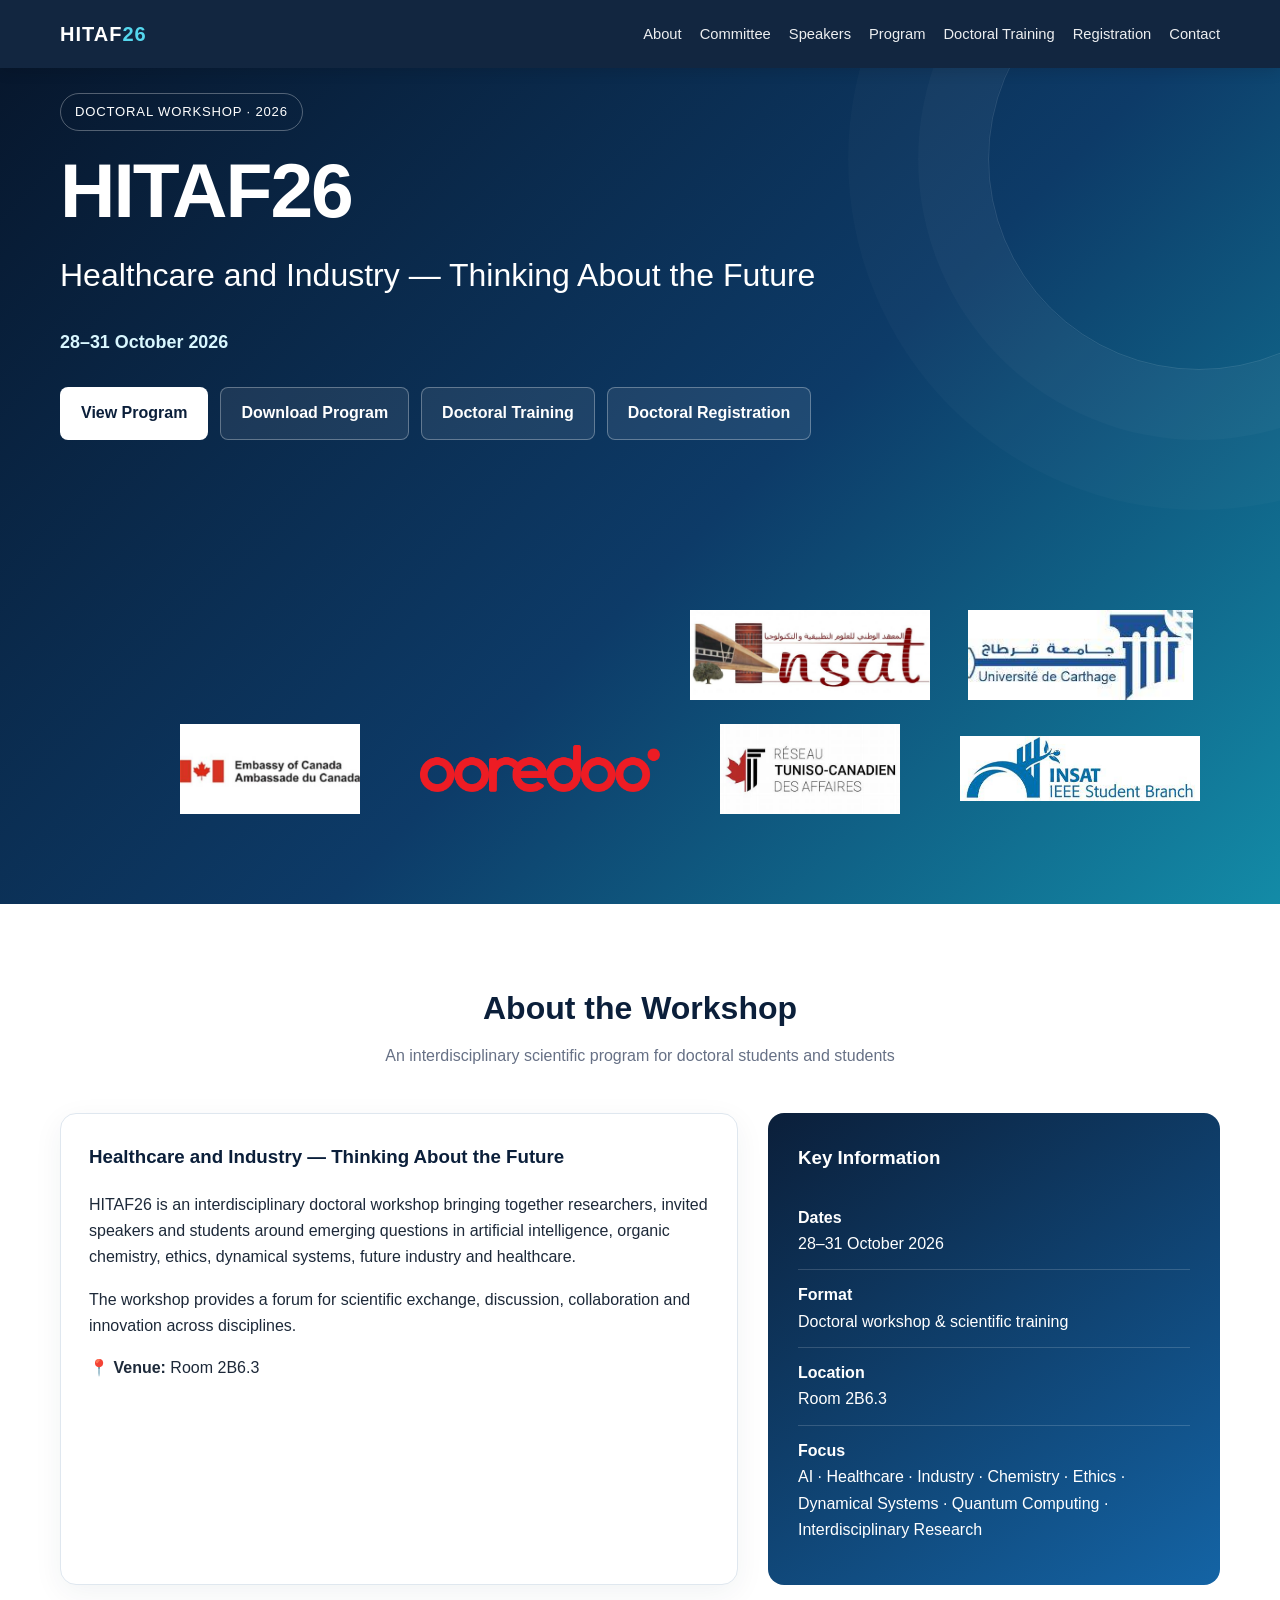
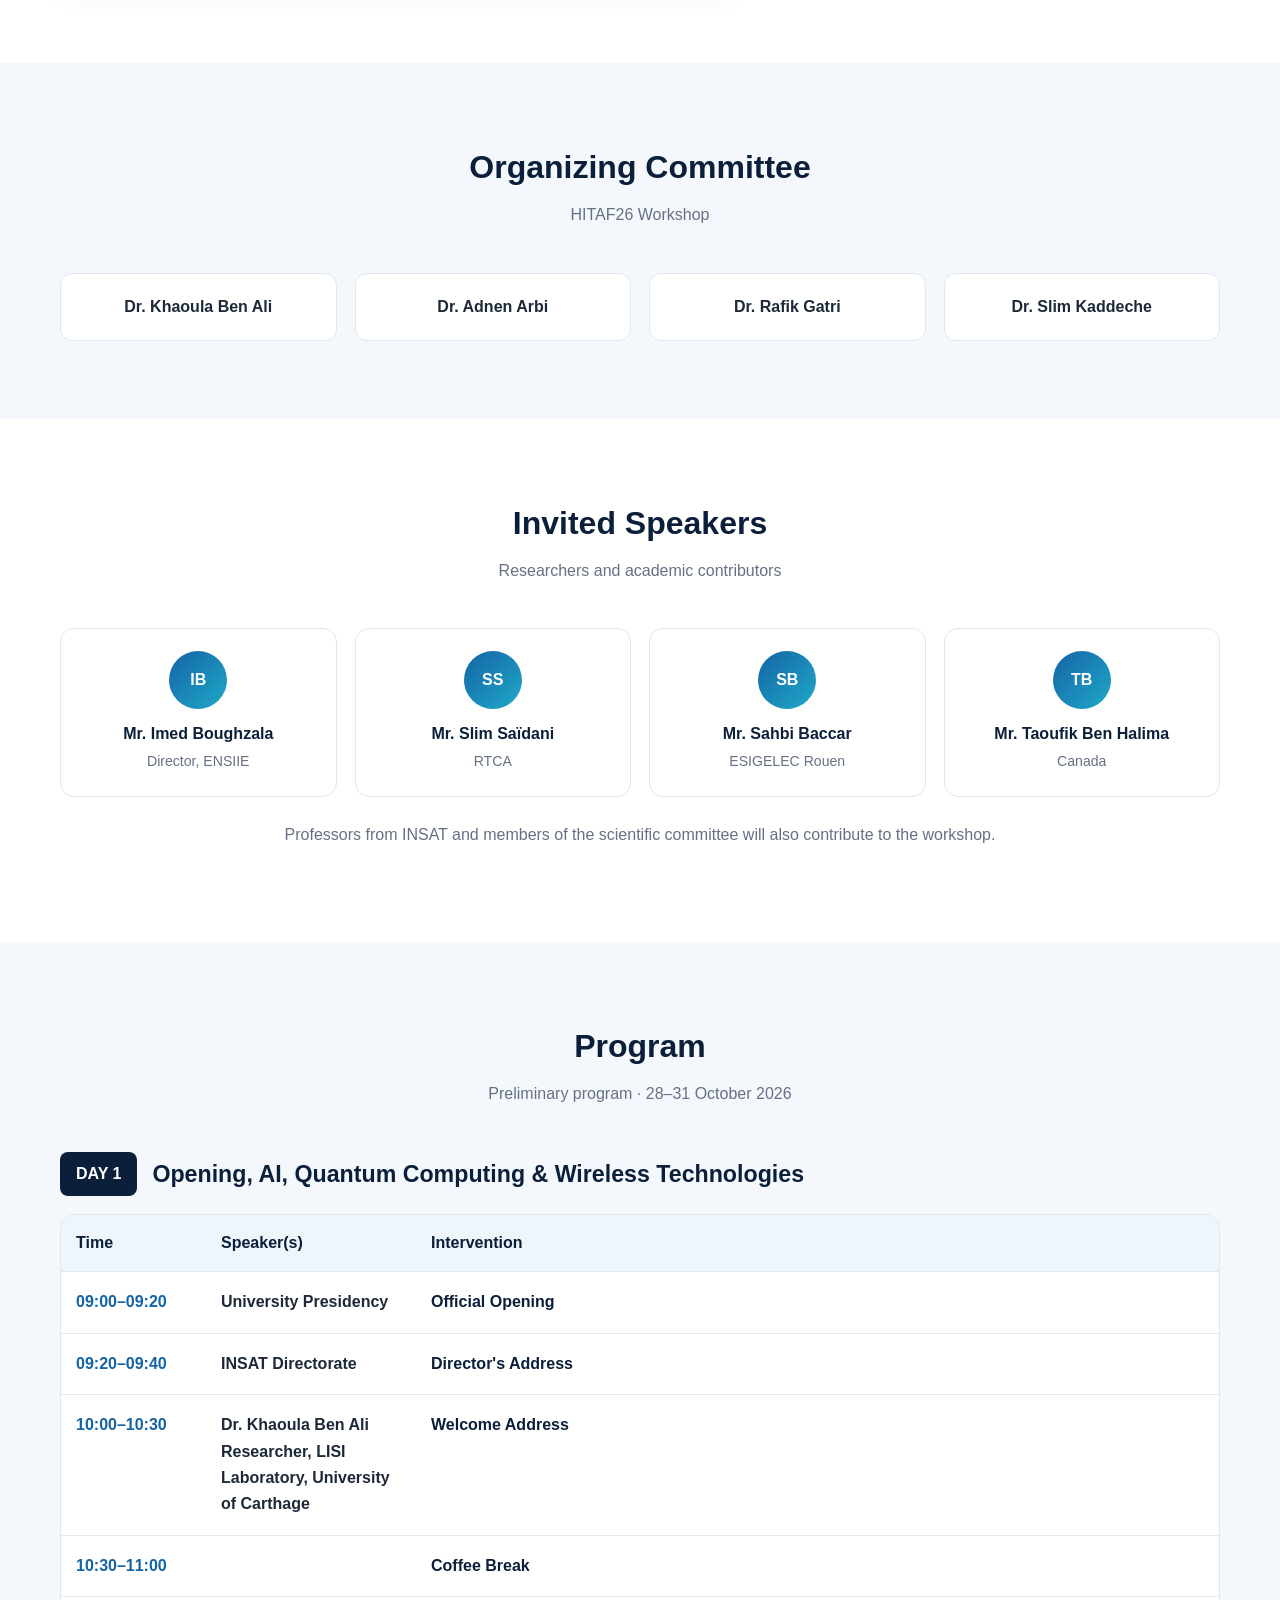
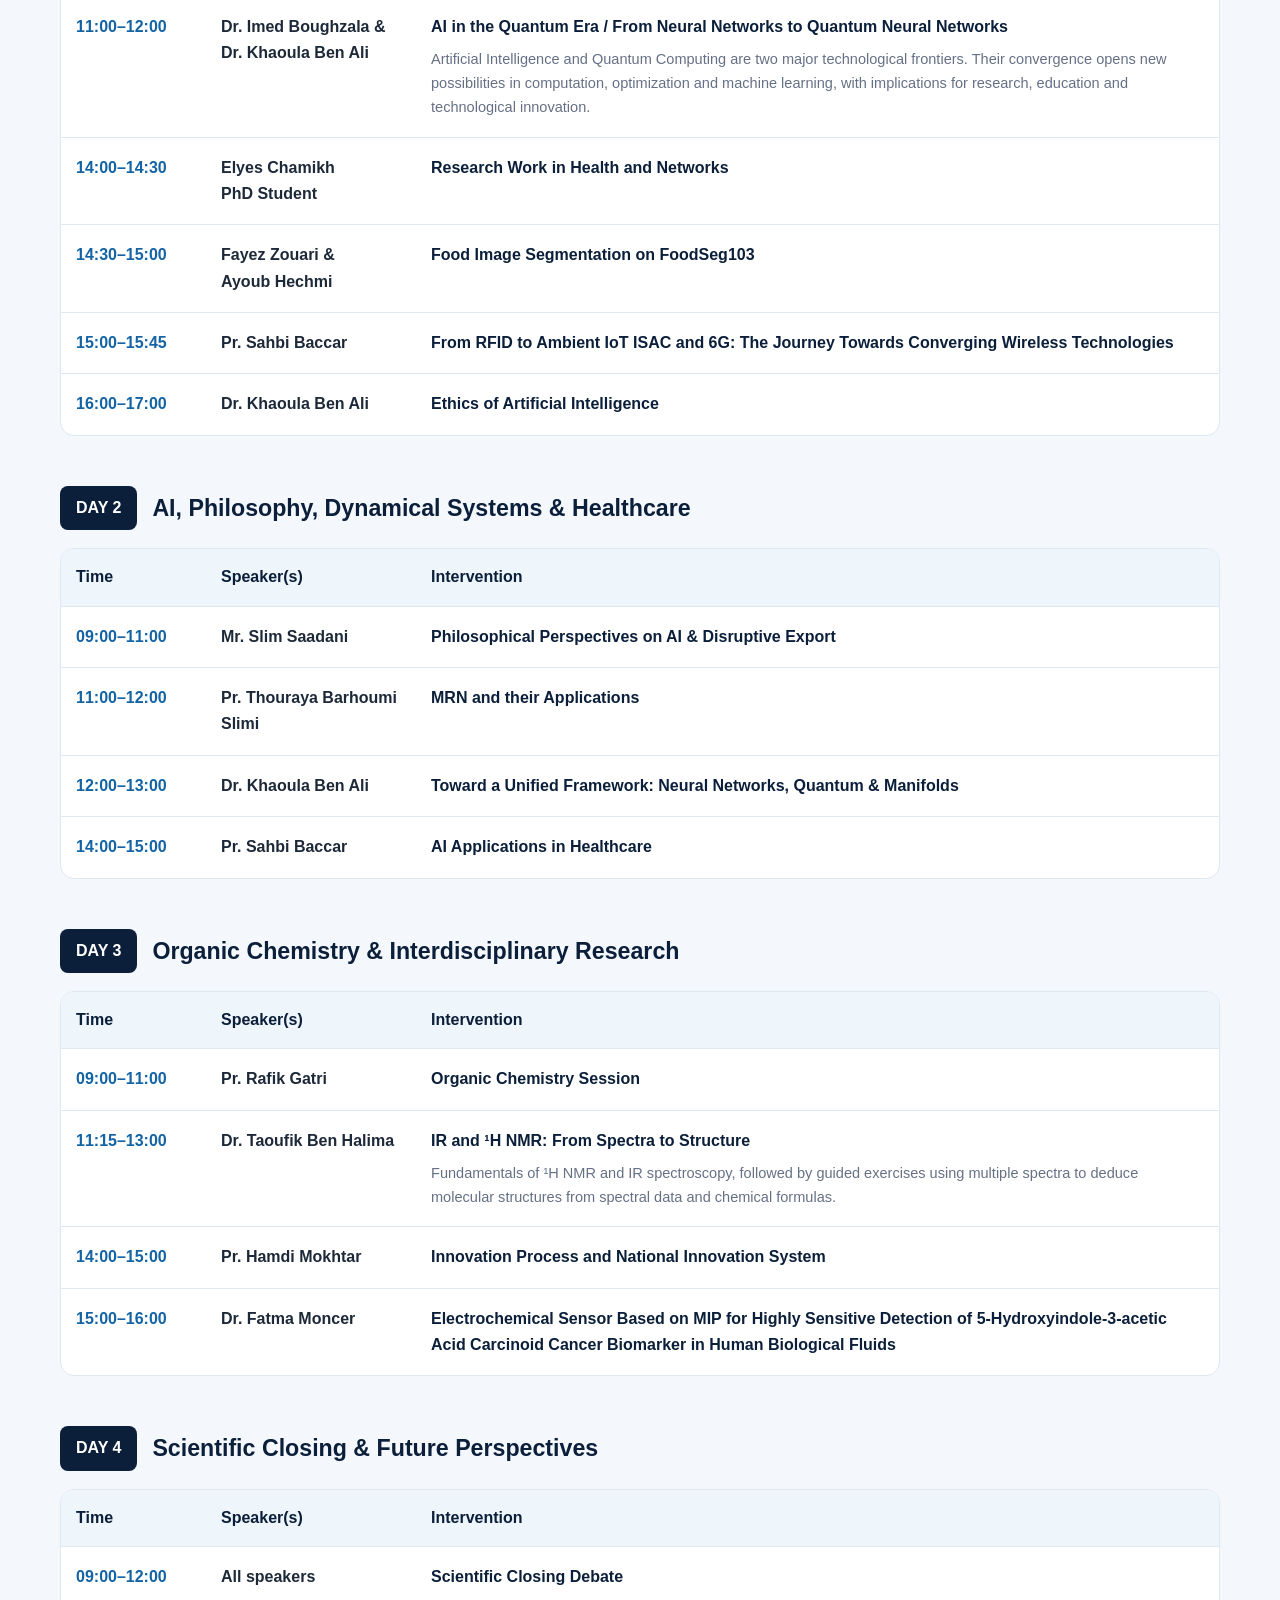
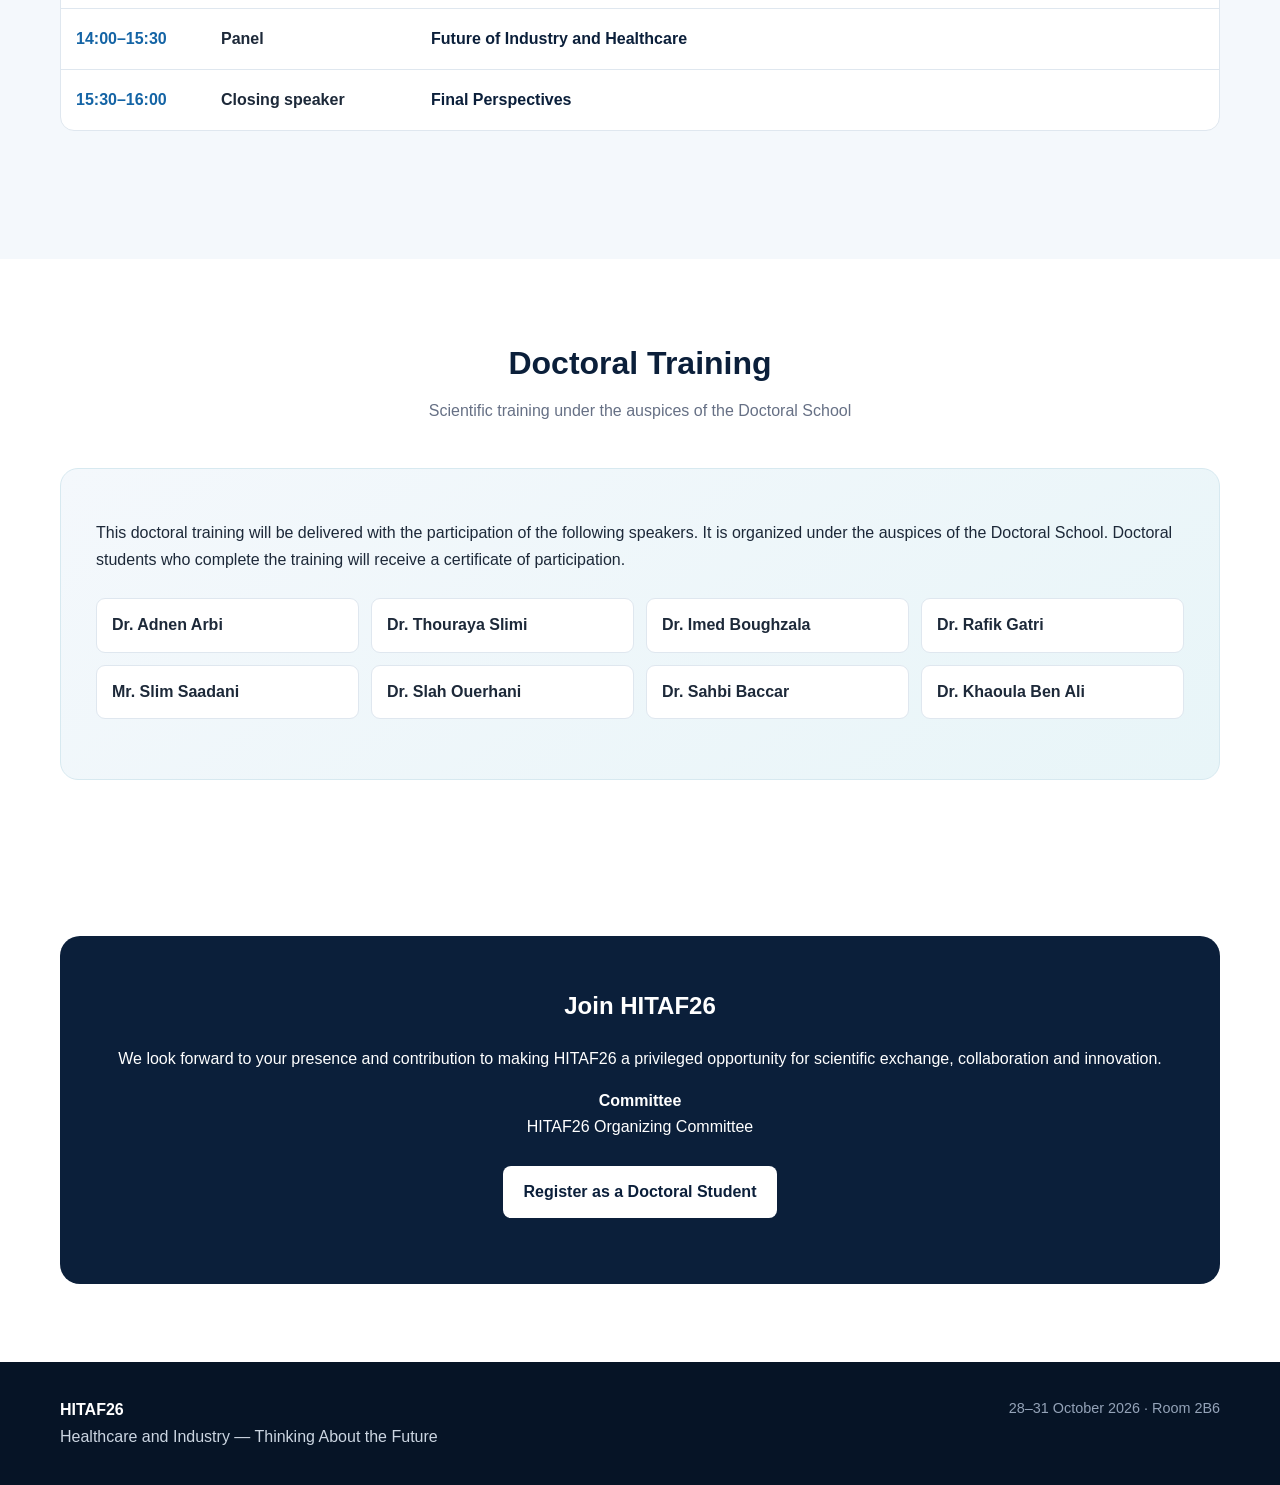
==== index.html @ 69a4ed30 "Update index.html" ====
<!DOCTYPE html>
<html lang="en">
<head>
  <meta charset="UTF-8">
  <meta name="viewport" content="width=device-width, initial-scale=1.0">

  <meta name="description"
        content="HITAF26 — Healthcare and Industry: Thinking About the Future. Doctoral Workshop, 28–31 October 2026.">

  <title>HITAF26 | Healthcare and Industry — Thinking About the Future</title>
  <style>
 /* ================= INSTITUTION LOGOS ================= */

.institution-logos {
  display: flex;
  flex-direction: column;
  align-items: flex-end;
  gap: 24px;
  width: 100%;
    margin-top: 130px;
  padding-right: 20px;
}

.logos-row {
  display: flex;
  justify-content: flex-end;
  align-items: center;
  gap: 30px;
  max-width: 100%;
}

.institution-logos img {
  flex: 0 1 240px;
  min-width: 0;
  width: 240px !important;
  height: 90px !important;
  max-width: 100% !important;
  object-fit: contain;
  display: block;
}


.institution-logos img.logo-insat {
  /* the INSAT image is square with a lot of white space: we fill the whole box and crop the white */
  object-fit: cover;
  object-position: 50% 40%;
}

@media (max-width: 600px) {
  .logos-row { flex-wrap: wrap; justify-content: center; }
  .institution-logos img { flex: 0 0 42%; width: 42% !important; height: 60px !important; }
}
    :root {
      --navy: #0b1f3a;
      --blue: #1464a5;
      --cyan: #20a9c9;
      --light: #f4f8fc;
      --white: #ffffff;
      --text: #1d2939;
      --muted: #667085;
      --border: #dfe7ef;
      --gold: #d8a83e;
    }

    * {
      box-sizing: border-box;
      scroll-behavior: smooth;
    }

    body {
      margin: 0;
      font-family: Arial, Helvetica, sans-serif;
      color: var(--text);
      background: #fff;
      line-height: 1.65;
    }

    a {
      color: inherit;
      text-decoration: none;
    }

    .container {
      width: min(1160px, 92%);
      margin: auto;
    }

    /* ================= NAVIGATION ================= */

    nav {
      position: sticky;
      top: 0;
      z-index: 1000;
      background: rgba(11, 31, 58, 0.97);
      box-shadow: 0 3px 14px rgba(0,0,0,.12);
    }

    .nav-inner {
      min-height: 68px;
      display: flex;
      align-items: center;
      justify-content: space-between;
      gap: 20px;
    }

    .brand {
      font-weight: 800;
      letter-spacing: 1px;
      color: #fff;
      font-size: 1.25rem;
    }

    .brand span {
      color: #55d7ee;
    }

    .nav-links {
      display: flex;
      flex-wrap: wrap;
      gap: 18px;
      justify-content: flex-end;
    }

    .nav-links a {
      color: #fff;
      font-size: .92rem;
      opacity: .92;
    }

    .nav-links a:hover {
      color: #55d7ee;
    }

  /* ================= HERO ================= */

.hero {
  background: 
    linear-gradient(
      135deg, 
      #07172d 0%, 
      #0d3b68 55%, 
      #138ba7 100%
    );

  color: #fff;
  padding: 65px 0 90px;
  position: relative;
  overflow: hidden;
}

.hero:after {
  content: "";
  position: absolute;
  width: 420px;
  height: 420px;
  border: 1px solid rgba(255,255,255,.12);
  border-radius: 50%;
  right: -130px;
  top: -120px;
  box-shadow:
    0 0 0 70px rgba(255,255,255,.025),
    0 0 0 140px rgba(255,255,255,.018);
}

/* ================= MOVE HERO CONTENT UP ================= */

.hero > .container {
  position: relative;
}

.hero .eyebrow,
.hero h1,
.hero h2,
.hero .date,
.hero .hero-buttons {
  transform: translateY(-40px);
}

.eyebrow {
  display: inline-block;
  padding: 7px 14px;
  border: 1px solid rgba(255,255,255,.3);
  border-radius: 30px;
  font-size: .82rem;
  letter-spacing: .8px;
  margin-bottom: 20px;
}

.hero h1 {
  font-size: clamp(2.5rem, 6vw, 5rem);
  line-height: 1.02;
  margin: 0 0 20px;
  letter-spacing: -2px;
}

.hero h2 {
  font-size: clamp(1.2rem, 2.5vw, 2rem);
  font-weight: 400;
  margin: 0 0 26px;
  max-width: 850px;
}

.date {
  font-size: 1.12rem;
  font-weight: 700;
  color: #d9f7ff;
}

.hero-buttons {
  margin-top: 30px;
  display: flex;
  gap: 12px;
  flex-wrap: wrap;
}

.btn {
  display: inline-block;
  padding: 12px 20px;
  border-radius: 8px;
  font-weight: 700;
  border: 1px solid rgba(255,255,255,.3);
}

.btn.primary {
  background: #fff;
  color: var(--navy);
}

.btn.secondary {
  color: #fff;
  background: rgba(255,255,255,.08);
}

/* ================= SECTIONS ================= */

section {
  padding: 78px 0;
}

section.alt {
  background: var(--light);
}

.section-title {
  text-align: center;
  margin-bottom: 44px;
}

.section-title h2 {
  margin: 0 0 8px;
  font-size: 2rem;
  color: var(--navy);
}

.section-title p {
  margin: 0;
  color: var(--muted);
}

/* ================= ABOUT ================= */

.intro-grid {
  display: grid;
  grid-template-columns: 1.5fr 1fr;
  gap: 30px;
  align-items: stretch;
}

.card {
  background: #fff;
  border: 1px solid var(--border);
  border-radius: 16px;
  padding: 28px;
  box-shadow: 0 8px 30px rgba(15,45,75,.06);
}

.card h3 {
  margin-top: 0;
  color: var(--navy);
}

.info-box {
  background: linear-gradient(145deg,#0b1f3a,#1464a5);
  color: #fff;
  border-radius: 16px;
  padding: 30px;
}

.info-box h3 {
  color: #fff;
  margin-top: 0;
}

.info-row {
  padding: 12px 0;
  border-bottom: 1px solid rgba(255,255,255,.16);
}

.info-row:last-child {
  border-bottom: 0;
}

/* ================= COMMITTEE ================= */

.committee {
  display: grid;
  grid-template-columns: repeat(4, 1fr);
  gap: 18px;
}

.person {
  background: #fff;
  border: 1px solid var(--border);
  border-radius: 12px;
  padding: 20px;
  text-align: center;
  font-weight: 700;
}

    /* ================= SPEAKERS ================= */

    .speaker-grid {
      display: grid;
      grid-template-columns: repeat(4, 1fr);
      gap: 18px;
    }

    .speaker {
      padding: 22px;
      background: #fff;
      border: 1px solid var(--border);
      border-radius: 14px;
      text-align: center;
    }

    .avatar {
      width: 58px;
      height: 58px;
      border-radius: 50%;
      margin: 0 auto 12px;
      background: linear-gradient(135deg,var(--blue),var(--cyan));
      color: #fff;
      display: grid;
      place-items: center;
      font-weight: 800;
    }

    .speaker strong {
      display: block;
      color: var(--navy);
    }

    .speaker span {
      font-size: .88rem;
      color: var(--muted);
    }

    /* ================= PROGRAM ================= */

    .day {
      margin-bottom: 50px;
    }

    .day-heading {
      display: flex;
      align-items: center;
      gap: 15px;
      margin-bottom: 18px;
    }

    .day-badge {
      background: var(--navy);
      color: #fff;
      padding: 9px 16px;
      border-radius: 8px;
      font-weight: 800;
      white-space: nowrap;
    }

    .day-heading h3 {
      margin: 0;
      color: var(--navy);
      font-size: 1.45rem;
    }

    .schedule-wrap {
      overflow-x: auto;
      border: 1px solid var(--border);
      border-radius: 14px;
      background: #fff;
    }

    table {
      width: 100%;
      border-collapse: collapse;
      min-width: 800px;
    }

    th {
      background: #eef5fb;
      color: var(--navy);
      text-align: left;
      padding: 15px;
    }

    td {
      padding: 17px 15px;
      border-top: 1px solid var(--border);
      vertical-align: top;
    }

    td.time {
      font-weight: 800;
      color: var(--blue);
      white-space: nowrap;
      width: 145px;
    }

    td.speaker-col {
      font-weight: 700;
      width: 210px;
    }

    td.title-col strong {
      color: var(--navy);
    }

    .description {
      display: block;
      color: var(--muted);
      font-size: .91rem;
      margin-top: 7px;
    }

    /* ================= TRAINING ================= */

    .training {
      background: linear-gradient(145deg,#f4f8fc,#e8f5f8);
      border: 1px solid #d7e9f0;
      border-radius: 18px;
      padding: 35px;
    }

    .training-list {
      display: grid;
      grid-template-columns: repeat(4,1fr);
      gap: 12px;
      margin: 25px 0;
    }

    .training-list div {
      background: #fff;
      border: 1px solid var(--border);
      padding: 13px 15px;
      border-radius: 9px;
      font-weight: 700;
    }

    /* ================= CLOSING ================= */

    .closing {
      text-align: center;
      background: var(--navy);
      color: #fff;
      border-radius: 20px;
      padding: 50px 25px;
    }

    .closing h2 {
      margin-top: 0;
    }

    /* ================= FOOTER ================= */

    footer {
      background: #061426;
      color: #cbd5e1;
      padding: 35px 0;
    }

    .footer-grid {
      display: flex;
      justify-content: space-between;
      gap: 25px;
      flex-wrap: wrap;
    }

    .footer-title {
      font-weight: 800;
      color: #fff;
    }

    .small {
      font-size: .9rem;
      color: #94a3b8;
    }

    /* ================= RESPONSIVE ================= */

    @media(max-width:900px) {

      .nav-links {
        display: none;
      }

      .intro-grid {
        grid-template-columns: 1fr;
      }

      .speaker-grid,
      .committee {
        grid-template-columns: repeat(2,1fr);
      }

      .training-list {
        grid-template-columns: repeat(2,1fr);
      }
    }

    @media(max-width:600px) {

      .hero {
        padding: 80px 0 65px;
      }

      section {
        padding: 58px 0;
      }

      .speaker-grid,
      .committee,
      .training-list {
        grid-template-columns: 1fr;
      }

      .hero h1 {
        letter-spacing: -1px;
      }
    }
  </style>
</head>

<body>

<!-- ================= NAVIGATION ================= -->

<nav>
  <div class="container nav-inner">
     
    <a class="brand" href="#home">
      HITAF<span>26</span>
    </a>

    <div class="nav-links">
      <a href="#about">About</a>
      <a href="#committee">Committee</a>
      <a href="#speakers">Speakers</a>
      <a href="#program">Program</a>
      <a href="#training">Doctoral Training</a>

      <!-- REGISTRATION -->
      <a href="registration.html">Registration</a>

      <a href="#contact">Contact</a>
    </div>

  </div>
</nav>


<!-- ================= HERO ================= -->

<header class="hero" id="home">

  <div class="container">

    <div class="eyebrow">
      DOCTORAL WORKSHOP · 2026
    </div>

    <h1>HITAF26</h1>

    <h2>
      Healthcare and Industry — Thinking About the Future
    </h2>

    <div class="date">
      28–31 October 2026
    </div>

    <div class="hero-buttons">

      <a class="btn primary" href="#program">
        View Program
      </a>
      <a class="btn secondary" href="program.pdf" download>
  Download Program
      </a>
      <a class="btn secondary" href="#training">
        Doctoral Training
      </a>

      <!-- REGISTRATION BUTTON -->
      <a class="btn secondary" href="registration.html">
        Doctoral Registration
      </a>

    </div>

    <!-- INSTITUTIONAL LOGOS -->
    <div class="institution-logos">

      <div class="logos-row">
        <img class="logo-insat" src="logos/insat.jpg" alt="INSAT">
        <img src="logos/ucar.jfif" alt="Université de Carthage">
      </div>

      <div class="logos-row">
        <img src="logos/ambassade.jfif" alt="Ambassade">
        <img src="logos/partenaire-oored.png" alt="Partenaire">
        <img src="logos/RTCA.jfif" alt="Partenaire2">
        <img src="logos/logiee.jfif" alt="INSAT IEEE Student Branch">
      </div>

    </div>

  </div>

</header>


<!-- ================= ABOUT ================= -->

<section id="about">

  <div class="container">

    <div class="section-title">

      <h2>About the Workshop</h2>

      <p>
        An interdisciplinary scientific program for doctoral students and students
      </p>

    </div>


    <div class="intro-grid">

      <div class="card">

        <h3>
          Healthcare and Industry — Thinking About the Future
        </h3>

        <p>
          HITAF26 is an interdisciplinary doctoral workshop bringing together
          researchers, invited speakers and students around emerging questions
          in artificial intelligence, organic chemistry, ethics, dynamical
          systems, future industry and healthcare.
        </p>

        <p>
          The workshop provides a forum for scientific exchange, discussion,
          collaboration and innovation across disciplines.
        </p>

        <p>
          <strong>📍 Venue:</strong> Room 2B6.3
        </p>

      </div>


      <div class="info-box">

        <h3>Key Information</h3>

        <div class="info-row">
          <strong>Dates</strong><br>
          28–31 October 2026
        </div>

        <div class="info-row">
          <strong>Format</strong><br>
          Doctoral workshop & scientific training
        </div>

        <div class="info-row">
          <strong>Location</strong><br>
          Room 2B6.3
        </div>

        <div class="info-row">
          <strong>Focus</strong><br>
          AI · Healthcare · Industry · Chemistry · Ethics · Dynamical Systems · Quantum Computing · Interdisciplinary Research
        </div>

      </div>

    </div>

  </div>

</section>


<!-- ================= COMMITTEE ================= -->

<section class="alt" id="committee">

  <div class="container">

    <div class="section-title">

      <h2>Organizing Committee</h2>

      <p>HITAF26 Workshop</p>

    </div>


    <div class="committee">

      <div class="person">
        Dr. Khaoula Ben Ali 
      </div>

      <div class="person">
        Dr. Adnen Arbi
      </div>

      <div class="person">
        Dr. Rafik Gatri
      </div>

      <div class="person">
        Dr. Slim Kaddeche
      </div>

    </div>

  </div>

</section>


<!-- ================= SPEAKERS ================= -->

<section id="speakers">

  <div class="container">

    <div class="section-title">

      <h2>Invited Speakers</h2>

      <p>
        Researchers and academic contributors
      </p>

    </div>


    <div class="speaker-grid">

      <div class="speaker">

        <div class="avatar">
          IB
        </div>

        <strong>
          Mr. Imed Boughzala
        </strong>

        <span>
          Director, ENSIIE
        </span>

      </div>


      <div class="speaker">

        <div class="avatar">
          SS
        </div>

        <strong>
          Mr. Slim Saïdani
        </strong>

        <span>
          RTCA
        </span>

      </div>


      <div class="speaker">

        <div class="avatar">
          SB
        </div>

        <strong>
          Mr. Sahbi Baccar
        </strong>

        <span>
          ESIGELEC Rouen
        </span>

      </div>


      <div class="speaker">

        <div class="avatar">
          TB
        </div>

        <strong>
          Mr. Taoufik Ben Halima
        </strong>

        <span>
          Canada
        </span>

      </div>

    </div>


    <p style="text-align:center;color:#667085;margin-top:25px;">

      Professors from INSAT and members of the scientific
      committee will also contribute to the workshop.

    </p>

  </div>

</section>


<!-- ================= PROGRAM ================= -->

<section class="alt" id="program">

  <div class="container">

    <div class="section-title">

      <h2>Program</h2>

      <p>
        Preliminary program · 28–31 October 2026
      </p>

    </div>


    <!-- DAY 1 -->

    <div class="day">

      <div class="day-heading">

        <div class="day-badge">
          DAY 1
        </div>

        <h3>
          Opening, AI, Quantum Computing & Wireless Technologies
        </h3>

      </div>


      <div class="schedule-wrap">

        <table>

          <thead>

            <tr>
              <th>Time</th>
              <th>Speaker(s)</th>
              <th>Intervention</th>
            </tr>

          </thead>


          <tbody>

            <tr>

              <td class="time">
                09:00–09:20
              </td>

              <td class="speaker-col">
                University Presidency
              </td>

              <td class="title-col">
                <strong>
                  Official Opening
                </strong>
              </td>

            </tr>


            <tr>

              <td class="time">
                09:20–09:40
              </td>

              <td class="speaker-col">
                INSAT Directorate
              </td>

              <td class="title-col">
                <strong>
                  Director's Address
                </strong>
              </td>

            </tr>


            <tr>

              <td class="time">
                10:00–10:30
              </td>

              <td class="speaker-col">
                Dr. Khaoula Ben Ali<br>
                Researcher, LISI Laboratory, University of Carthage
              </td>

              <td class="title-col">

                <strong>
                  Welcome Address
                </strong>

              </td>

            </tr>


            <tr>

              <td class="time">
                10:30–11:00
              </td>

              <td class="speaker-col">
                &nbsp;
              </td>

              <td class="title-col">
                <strong>
                  Coffee Break
                </strong>
              </td>

            </tr>


            <tr>

              <td class="time">
                11:00–12:00
              </td>

              <td class="speaker-col">
                Dr. Imed Boughzala &amp;
                Dr. Khaoula Ben Ali
              </td>

              <td class="title-col">

                <strong>
                  AI in the Quantum Era /
                  From Neural Networks to Quantum Neural Networks
                </strong>

                <span class="description">

                  Artificial Intelligence and Quantum Computing are two major
                  technological frontiers. Their convergence opens new
                  possibilities in computation, optimization and machine
                  learning, with implications for research, education and
                  technological innovation.

                </span>

              </td>

            </tr>


            <tr>

              <td class="time">
                14:00–14:30
              </td>

              <td class="speaker-col">
                Elyes Chamikh<br>PhD Student
              </td>

              <td class="title-col">

                <strong>
                  Research Work in Health and Networks
                </strong>

              </td>

            </tr>


            <tr>

              <td class="time">
                14:30–15:00
              </td>

              <td class="speaker-col">
                Fayez Zouari &amp;<br>Ayoub Hechmi
              </td>

              <td class="title-col">

                <strong>
                  Food Image Segmentation on FoodSeg103
                </strong>

              </td>

            </tr>


            <tr>

              <td class="time">
                15:00–15:45
              </td>

              <td class="speaker-col">
                Pr. Sahbi Baccar
              </td>

              <td class="title-col">

                <strong>
                  From RFID to Ambient IoT ISAC and 6G:
                  The Journey Towards Converging Wireless Technologies
                </strong>

              </td>

            </tr>


            <tr>

              <td class="time">
                16:00–17:00
              </td>

              <td class="speaker-col">
                Dr. Khaoula Ben Ali
              </td>

              <td class="title-col">

                <strong>
                  Ethics of Artificial Intelligence
                </strong>

              </td>

            </tr>

          </tbody>

        </table>

      </div>

    </div>


    <!-- DAY 2 -->

    <div class="day">

      <div class="day-heading">

        <div class="day-badge">
          DAY 2
        </div>

        <h3>
          AI, Philosophy, Dynamical Systems & Healthcare
        </h3>

      </div>


      <div class="schedule-wrap">

        <table>

          <thead>

            <tr>
              <th>Time</th>
              <th>Speaker(s)</th>
              <th>Intervention</th>
            </tr>

          </thead>


          <tbody>

            <tr>

              <td class="time">
                09:00–11:00
              </td>

              <td class="speaker-col">
                Mr. Slim Saadani
              </td>

              <td class="title-col">

                <strong>
                  Philosophical Perspectives on AI &amp;
                  Disruptive Export
                </strong>

              </td>

            </tr>


            <tr>

              <td class="time">
                11:00–12:00
              </td>

              <td class="speaker-col">
                Pr. Thouraya Barhoumi Slimi
              </td>

              <td class="title-col">

                <strong>
                  MRN and their Applications
                </strong>

              </td>

            </tr>


            <tr>

              <td class="time">
                12:00–13:00
              </td>

              <td class="speaker-col">
                Dr. Khaoula Ben Ali
              </td>

              <td class="title-col">

                <strong>
                  Toward a Unified Framework:
                  Neural Networks, Quantum &amp; Manifolds
                </strong>

              </td>

            </tr>


            <tr>

              <td class="time">
                14:00–15:00
              </td>

              <td class="speaker-col">
                Pr. Sahbi Baccar
              </td>

              <td class="title-col">

                <strong>
                  AI Applications in Healthcare
                </strong>

              </td>

            </tr>

</tbody>

        </table>

      </div>

    </div>


    <!-- DAY 3 -->

    <div class="day">

      <div class="day-heading">

        <div class="day-badge">
          DAY 3
        </div>

        <h3>
          Organic Chemistry & Interdisciplinary Research
        </h3>

      </div>


      <div class="schedule-wrap">

        <table>

          <thead>

            <tr>
              <th>Time</th>
              <th>Speaker(s)</th>
              <th>Intervention</th>
            </tr>

          </thead>


          <tbody>

            <tr>

              <td class="time">
                09:00–11:00
              </td>

              <td class="speaker-col">
                Pr. Rafik Gatri
              </td>

              <td class="title-col">

                <strong>
                  Organic Chemistry Session
                </strong>

              </td>

            </tr>


            <tr>

              <td class="time">
                11:15–13:00
              </td>

              <td class="speaker-col">
                Dr. Taoufik Ben Halima
              </td>

              <td class="title-col">

                <strong>
                  IR and ¹H NMR:
                  From Spectra to Structure
                </strong>

                <span class="description">

                  Fundamentals of ¹H NMR and IR spectroscopy,
                  followed by guided exercises using multiple spectra
                  to deduce molecular structures from spectral data
                  and chemical formulas.

                </span>

              </td>

            </tr>


            <tr>

              <td class="time">
                14:00–15:00
              </td>

              <td class="speaker-col">
                Pr. Hamdi Mokhtar
              </td>

              <td class="title-col">

                <strong>
                  Innovation Process and National Innovation System
                </strong>

              </td>

            </tr>


            <tr>

              <td class="time">
                15:00–16:00
              </td>

              <td class="speaker-col">
                Dr. Fatma Moncer
              </td>

              <td class="title-col">

                <strong>
                  Electrochemical Sensor Based on MIP for Highly Sensitive Detection of 5-Hydroxyindole-3-acetic Acid Carcinoid Cancer Biomarker in Human Biological Fluids
                </strong>

              </td>

            </tr>

          </tbody>

        </table>

      </div>

    </div>


    <!-- DAY 4 -->

    <div class="day">

      <div class="day-heading">

        <div class="day-badge">
          DAY 4
        </div>

        <h3>
          Scientific Closing & Future Perspectives
        </h3>

      </div>


      <div class="schedule-wrap">

        <table>

          <thead>

            <tr>
              <th>Time</th>
              <th>Speaker(s)</th>
              <th>Intervention</th>
            </tr>

          </thead>


          <tbody>

            <tr>

              <td class="time">
                09:00–12:00
              </td>

              <td class="speaker-col">
                All speakers
              </td>

              <td class="title-col">

                <strong>
                  Scientific Closing Debate
                </strong>

              </td>

            </tr>


            <tr>

              <td class="time">
                14:00–15:30
              </td>

              <td class="speaker-col">
                Panel
              </td>

              <td class="title-col">

                <strong>
                  Future of Industry and Healthcare
                </strong>

              </td>

            </tr>


            <tr>

              <td class="time">
                15:30–16:00
              </td>

              <td class="speaker-col">
                Closing speaker
              </td>

              <td class="title-col">

                <strong>
                  Final Perspectives
                </strong>

              </td>

            </tr>

          </tbody>

        </table>

      </div>

    </div>

  </div>

</section>


<!-- ================= DOCTORAL TRAINING ================= -->

<section id="training">

  <div class="container">

    <div class="section-title">

      <h2>
        Doctoral Training
      </h2>

      <p>
        Scientific training under the auspices of the Doctoral School
      </p>

    </div>


    <div class="training">

      <p>

        This doctoral training will be delivered with the participation
        of the following speakers. It is organized under the auspices
        of the Doctoral School. Doctoral students who complete the
        training will receive a certificate of participation.

      </p>


      <div class="training-list">

        <div>
          Dr. Adnen Arbi
        </div>

        <div>
          Dr. Thouraya Slimi
        </div>

        <div>
          Dr. Imed Boughzala
        </div>

        <div>
          Dr. Rafik Gatri
        </div>

        <div>
          Mr. Slim Saadani
        </div>

        <div>
          Dr. Slah Ouerhani
        </div>

        <div>
          Dr. Sahbi Baccar
        </div>

        <div>
          Dr. Khaoula Ben Ali
        </div>

      </div>

    </div>

  </div>

</section>


<!-- ================= CONTACT ================= -->

<section id="contact">

  <div class="container">

    <div class="closing">

      <h2>
        Join HITAF26
      </h2>

      <p>

        We look forward to your presence and contribution
        to making HITAF26 a privileged opportunity for
        scientific exchange, collaboration and innovation.

      </p>

      <p>

        <strong>
          Committee
        </strong>

        <br>

        HITAF26 Organizing Committee

      </p>

      <!-- REGISTRATION BUTTON -->
      <p style="margin-top:25px;">

        <a class="btn primary" href="registration.html">
          Register as a Doctoral Student
        </a>

      </p>

    </div>

  </div>

</section>


<!-- ================= FOOTER ================= -->

<footer>

  <div class="container footer-grid">

    <div>

      <div class="footer-title">
        HITAF26
      </div>

      <div>
        Healthcare and Industry —
        Thinking About the Future
      </div>

    </div>


    <div class="small">

      28–31 October 2026 · Room 2B6

    </div>

  </div>

</footer>


</body>
</html>
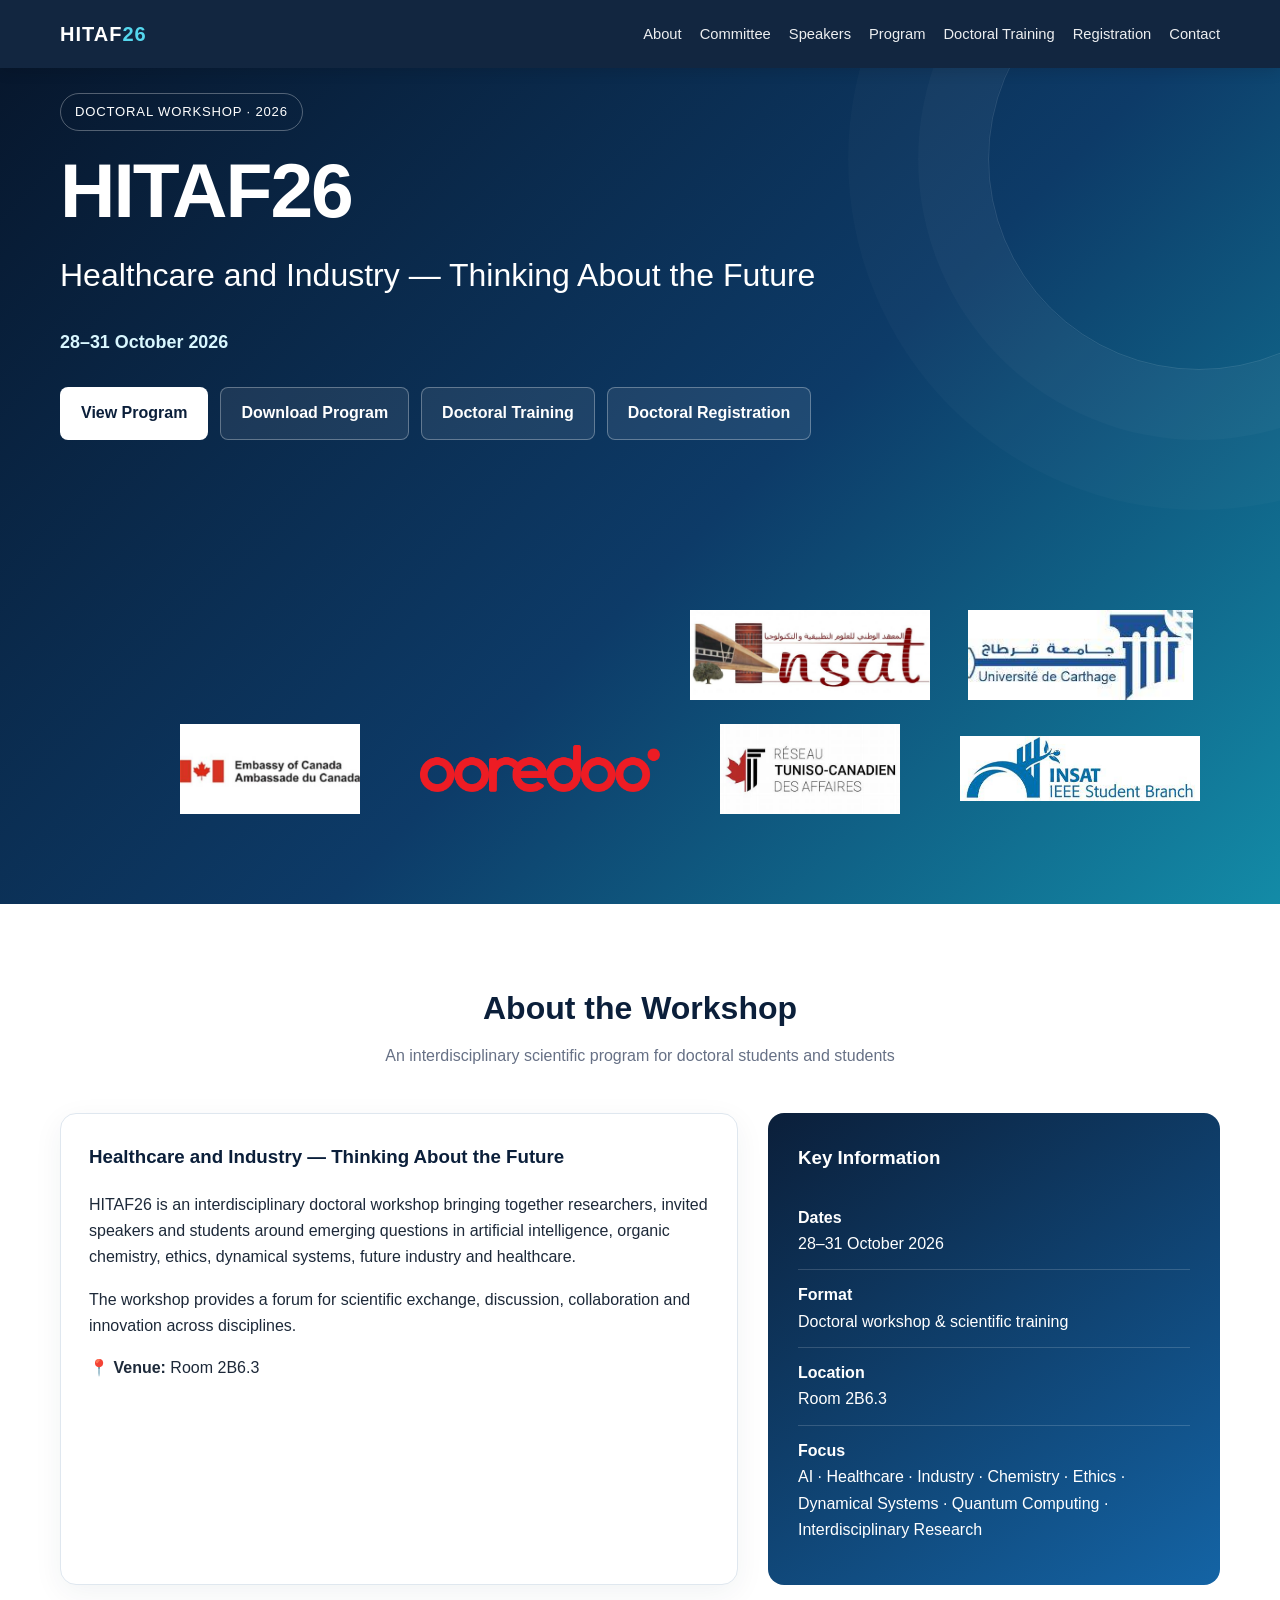
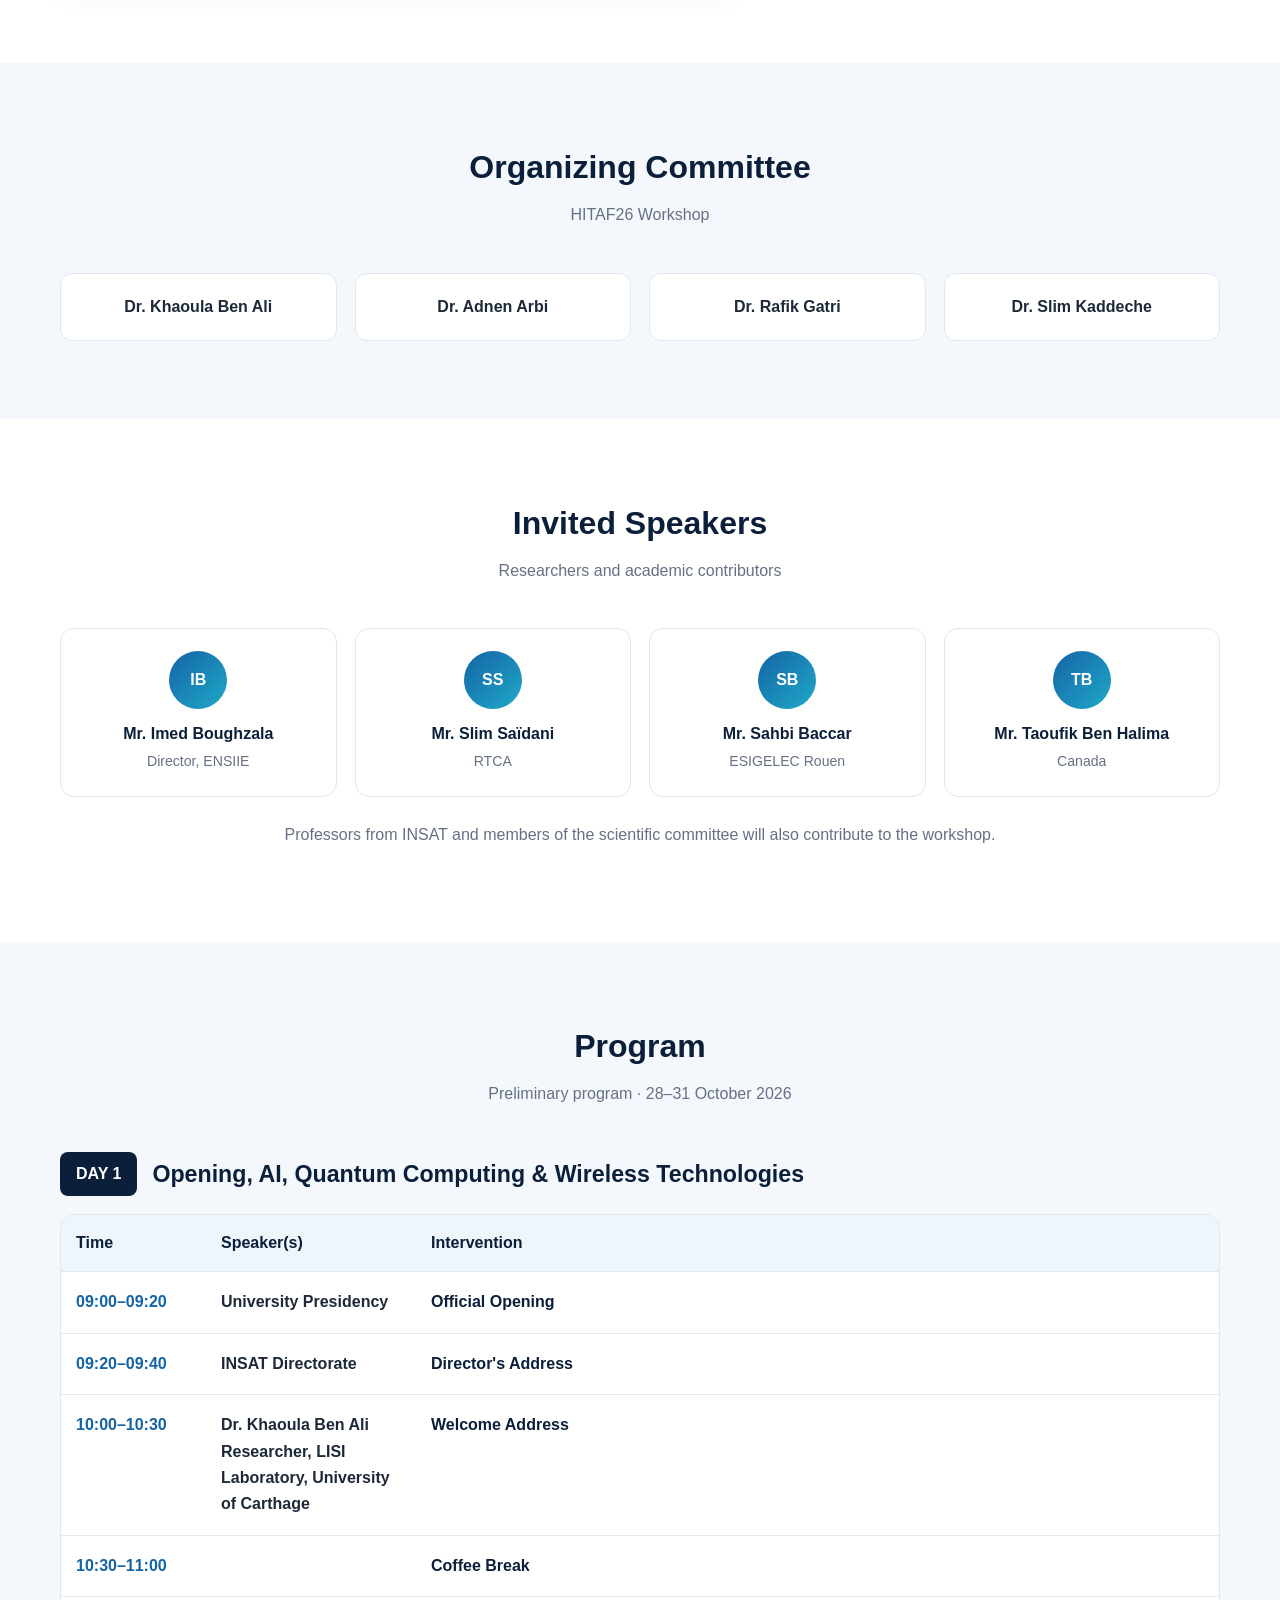
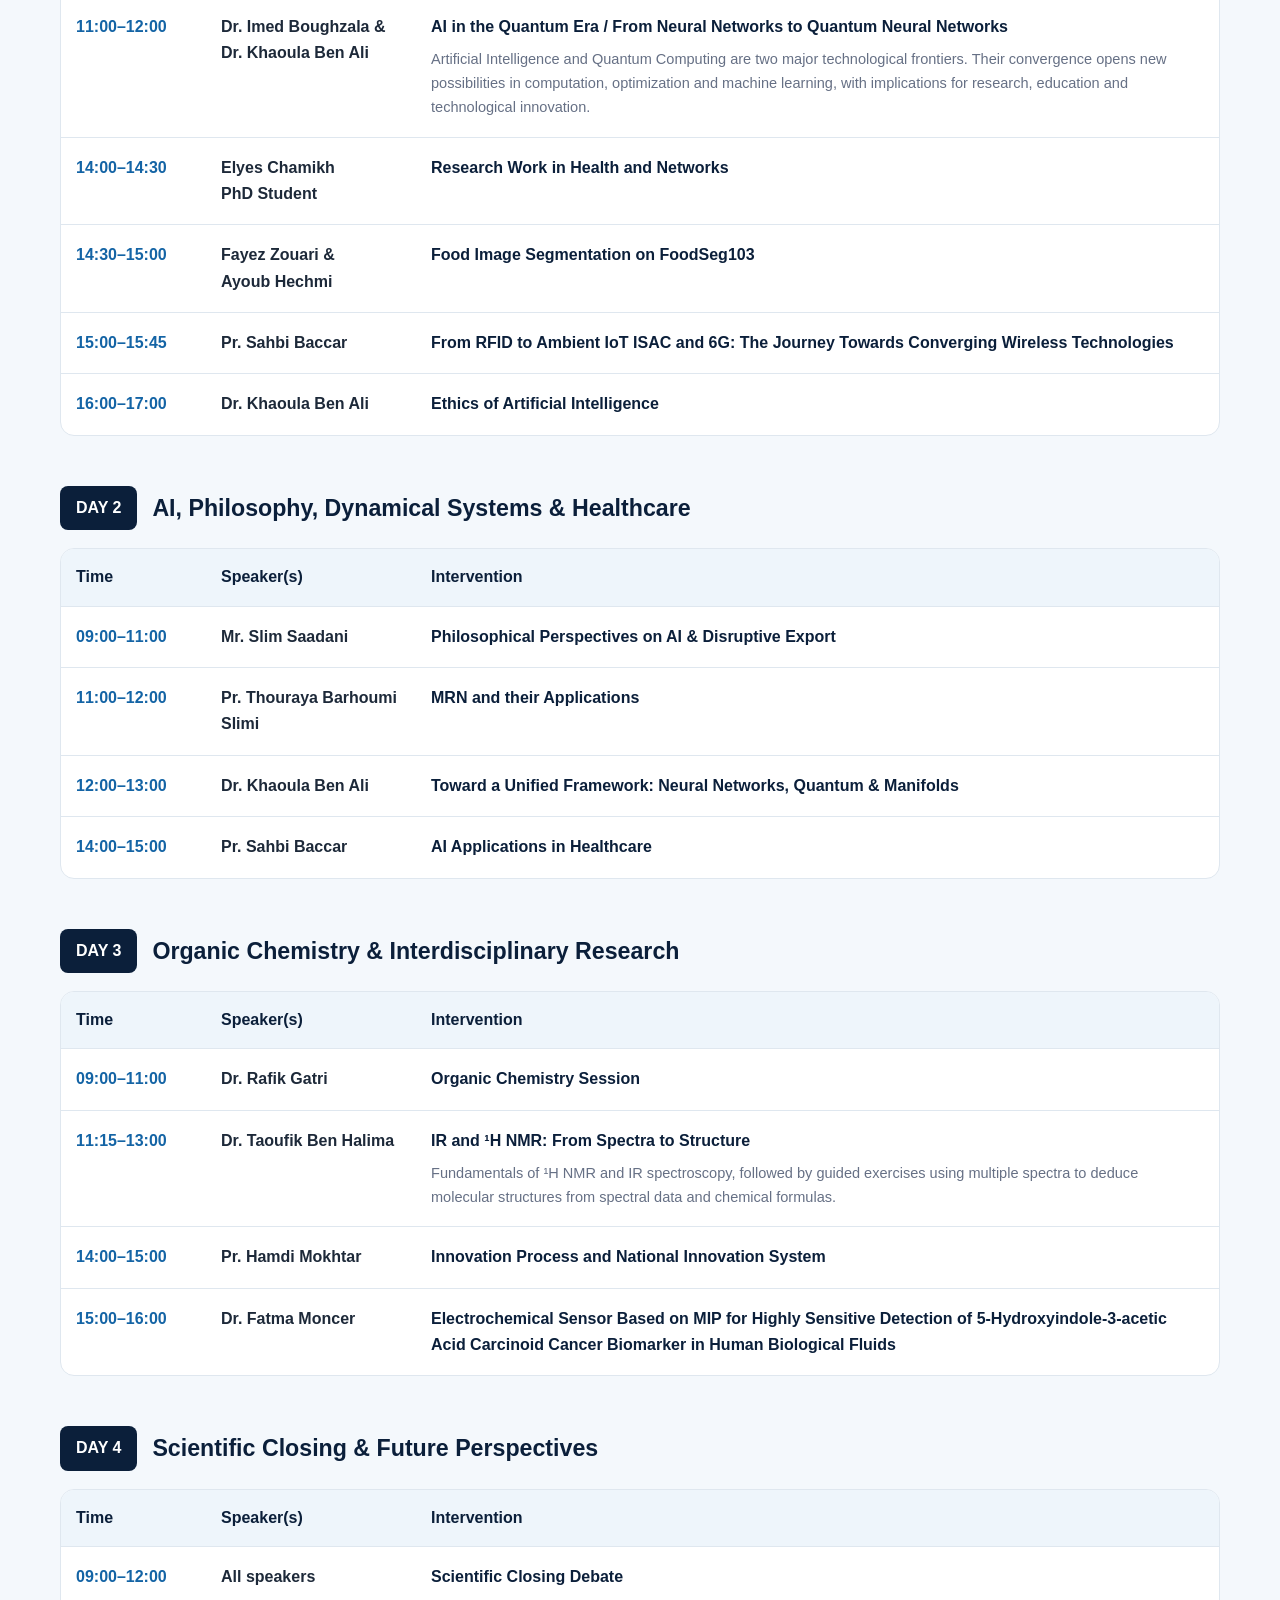
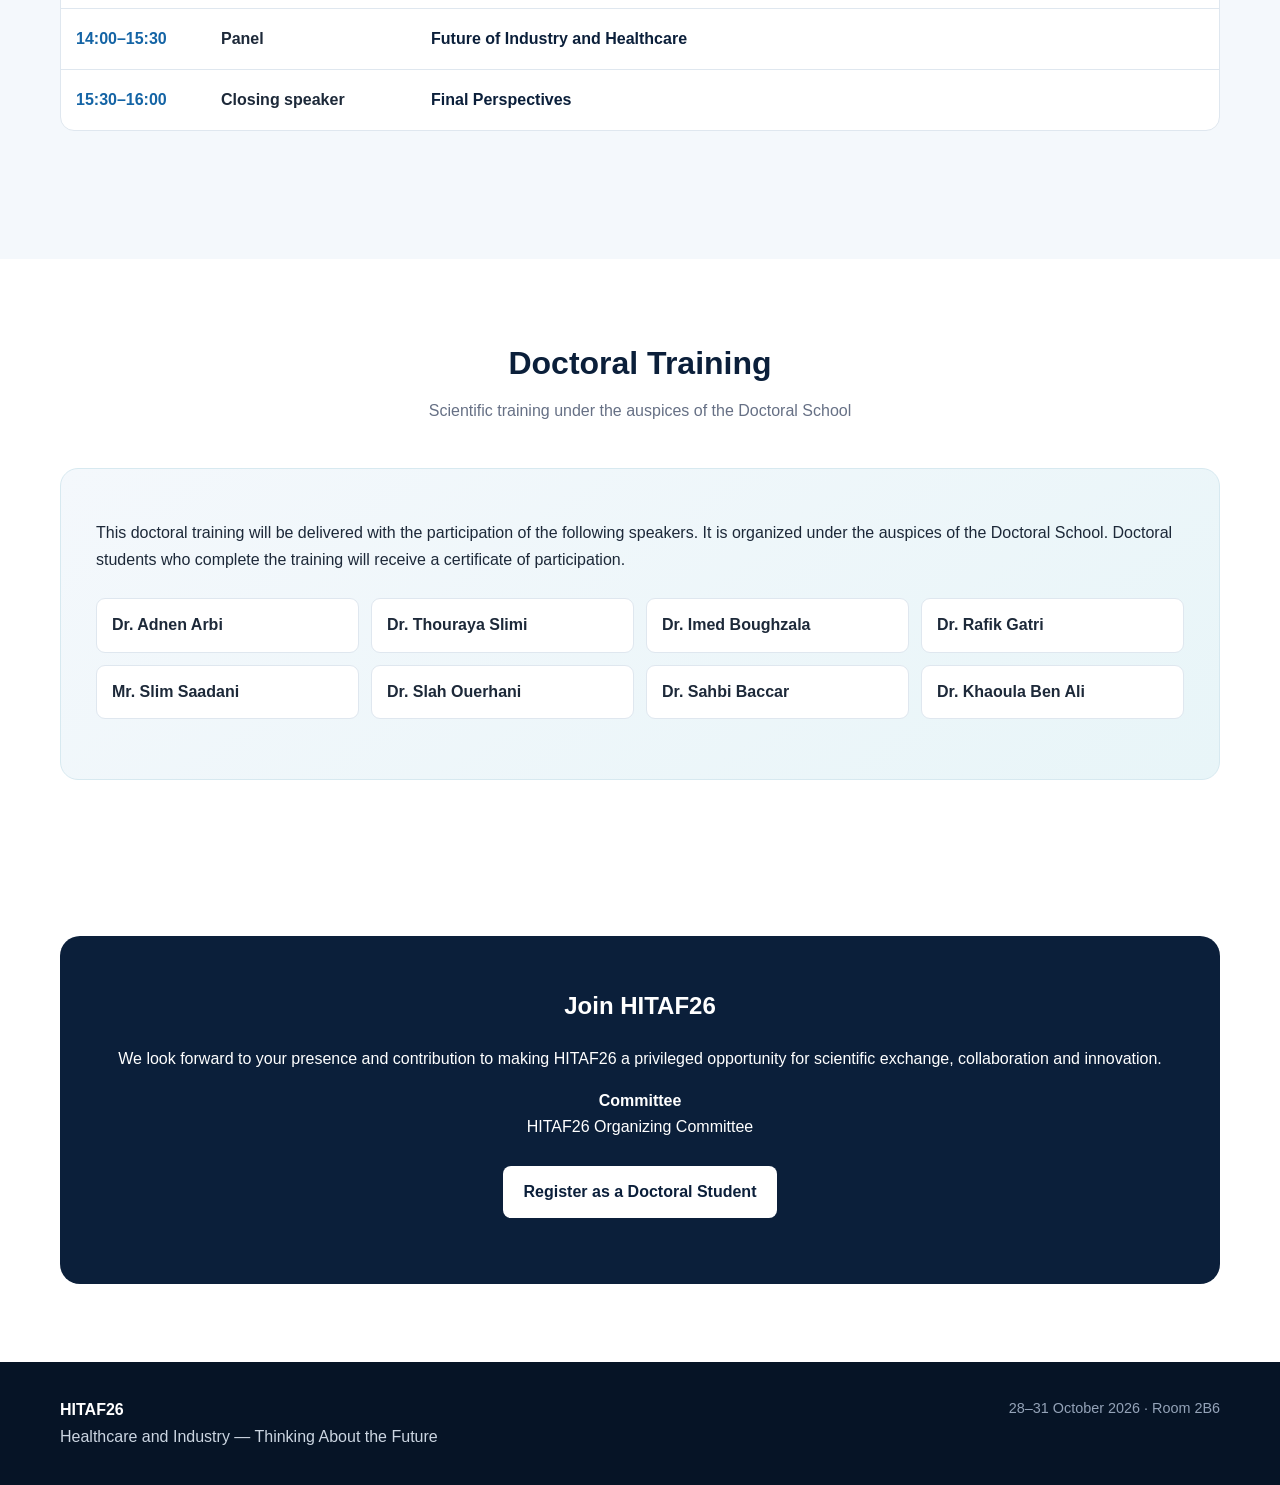
==== commit c8dec7ba: "Update index.html" ====
--- a/index.html
+++ b/index.html
@@ -1272,7 +1272,7 @@
               </td>
 
               <td class="speaker-col">
-                Pr. Rafik Gatri
+                Dr. Rafik Gatri
               </td>
 
               <td class="title-col">
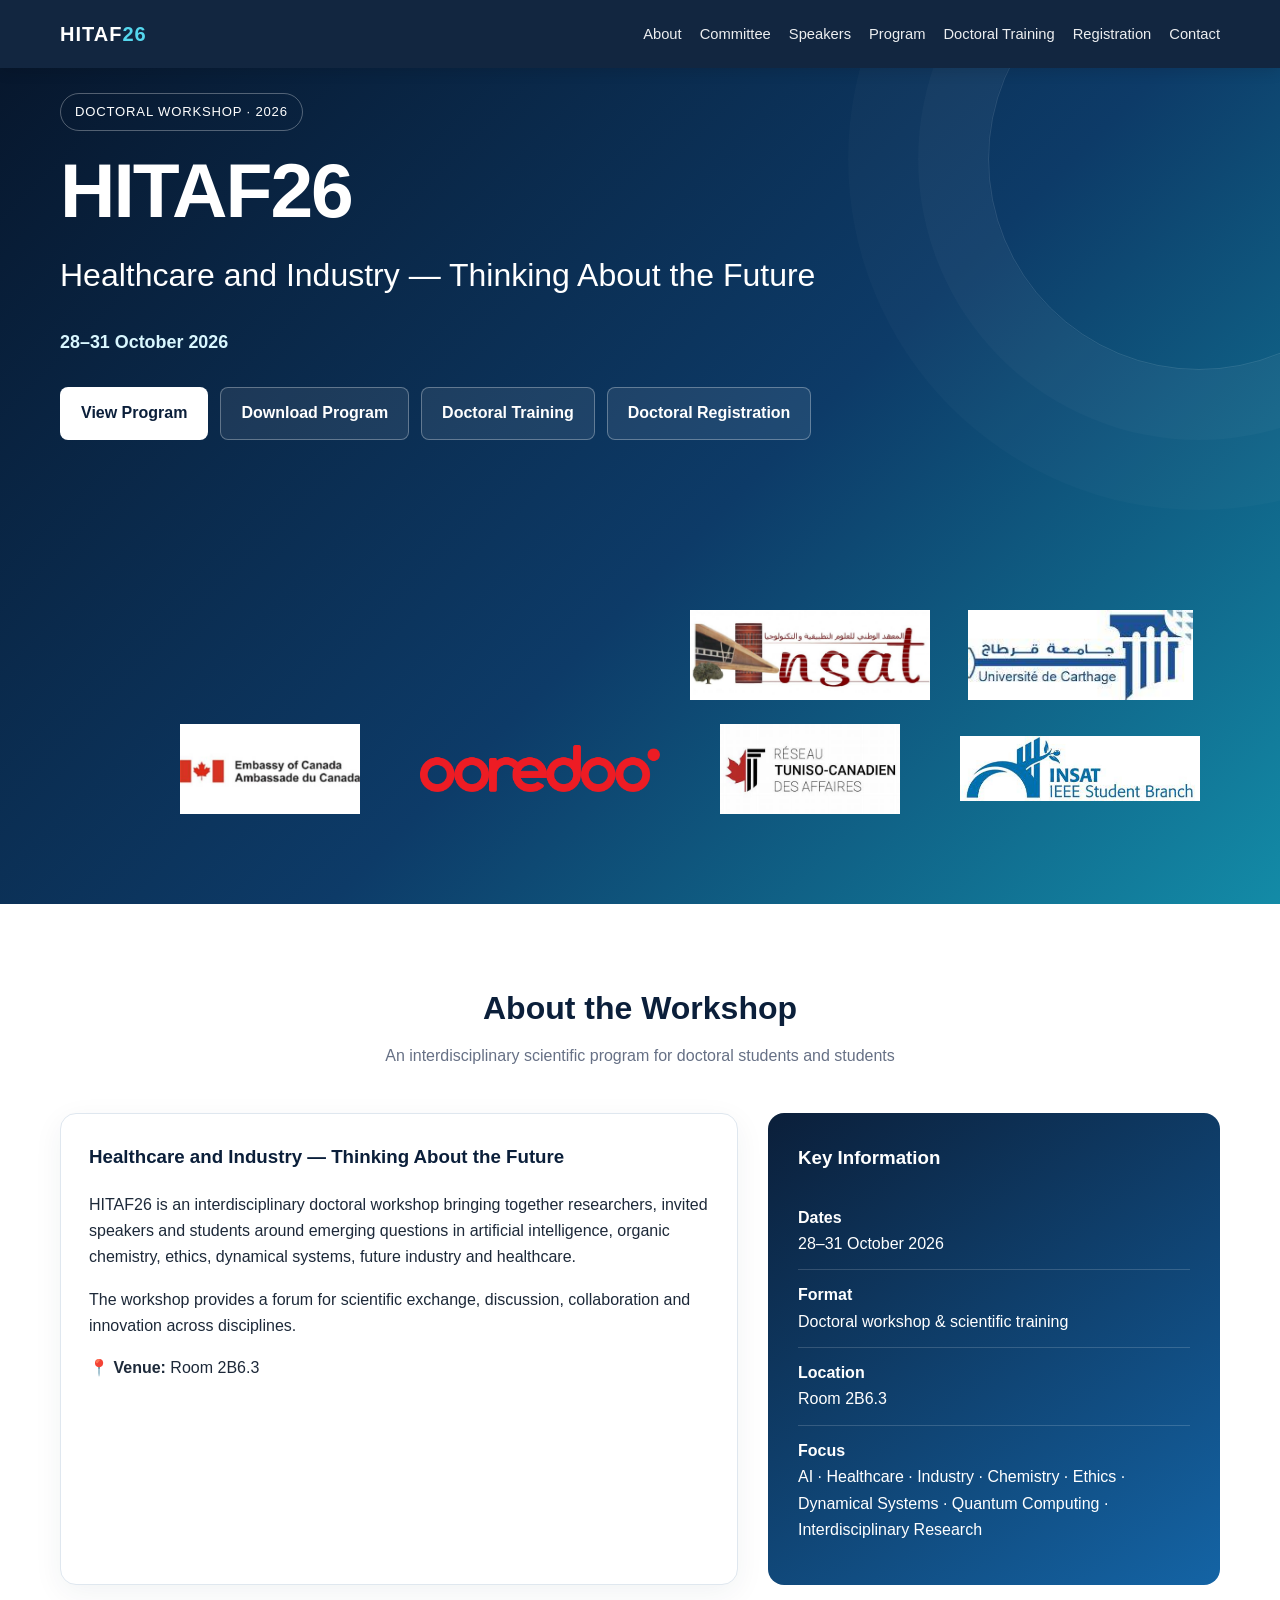
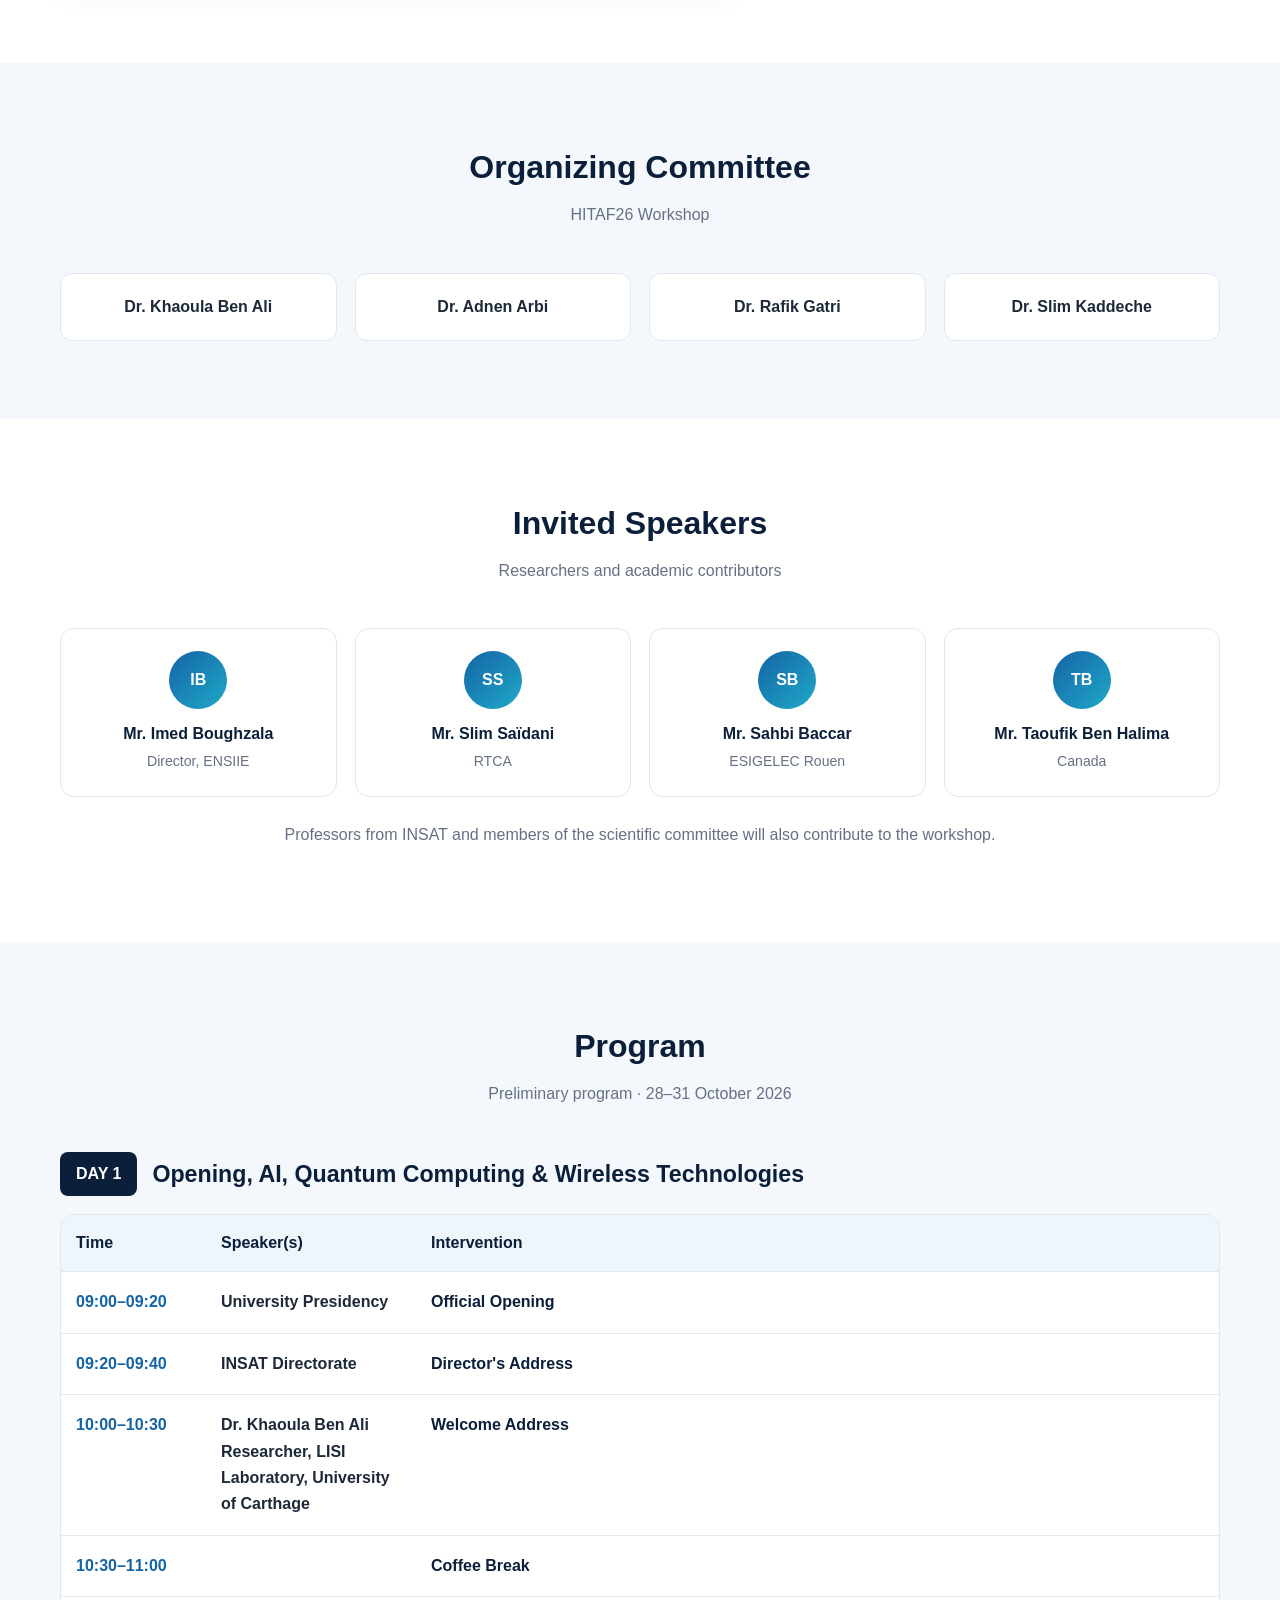
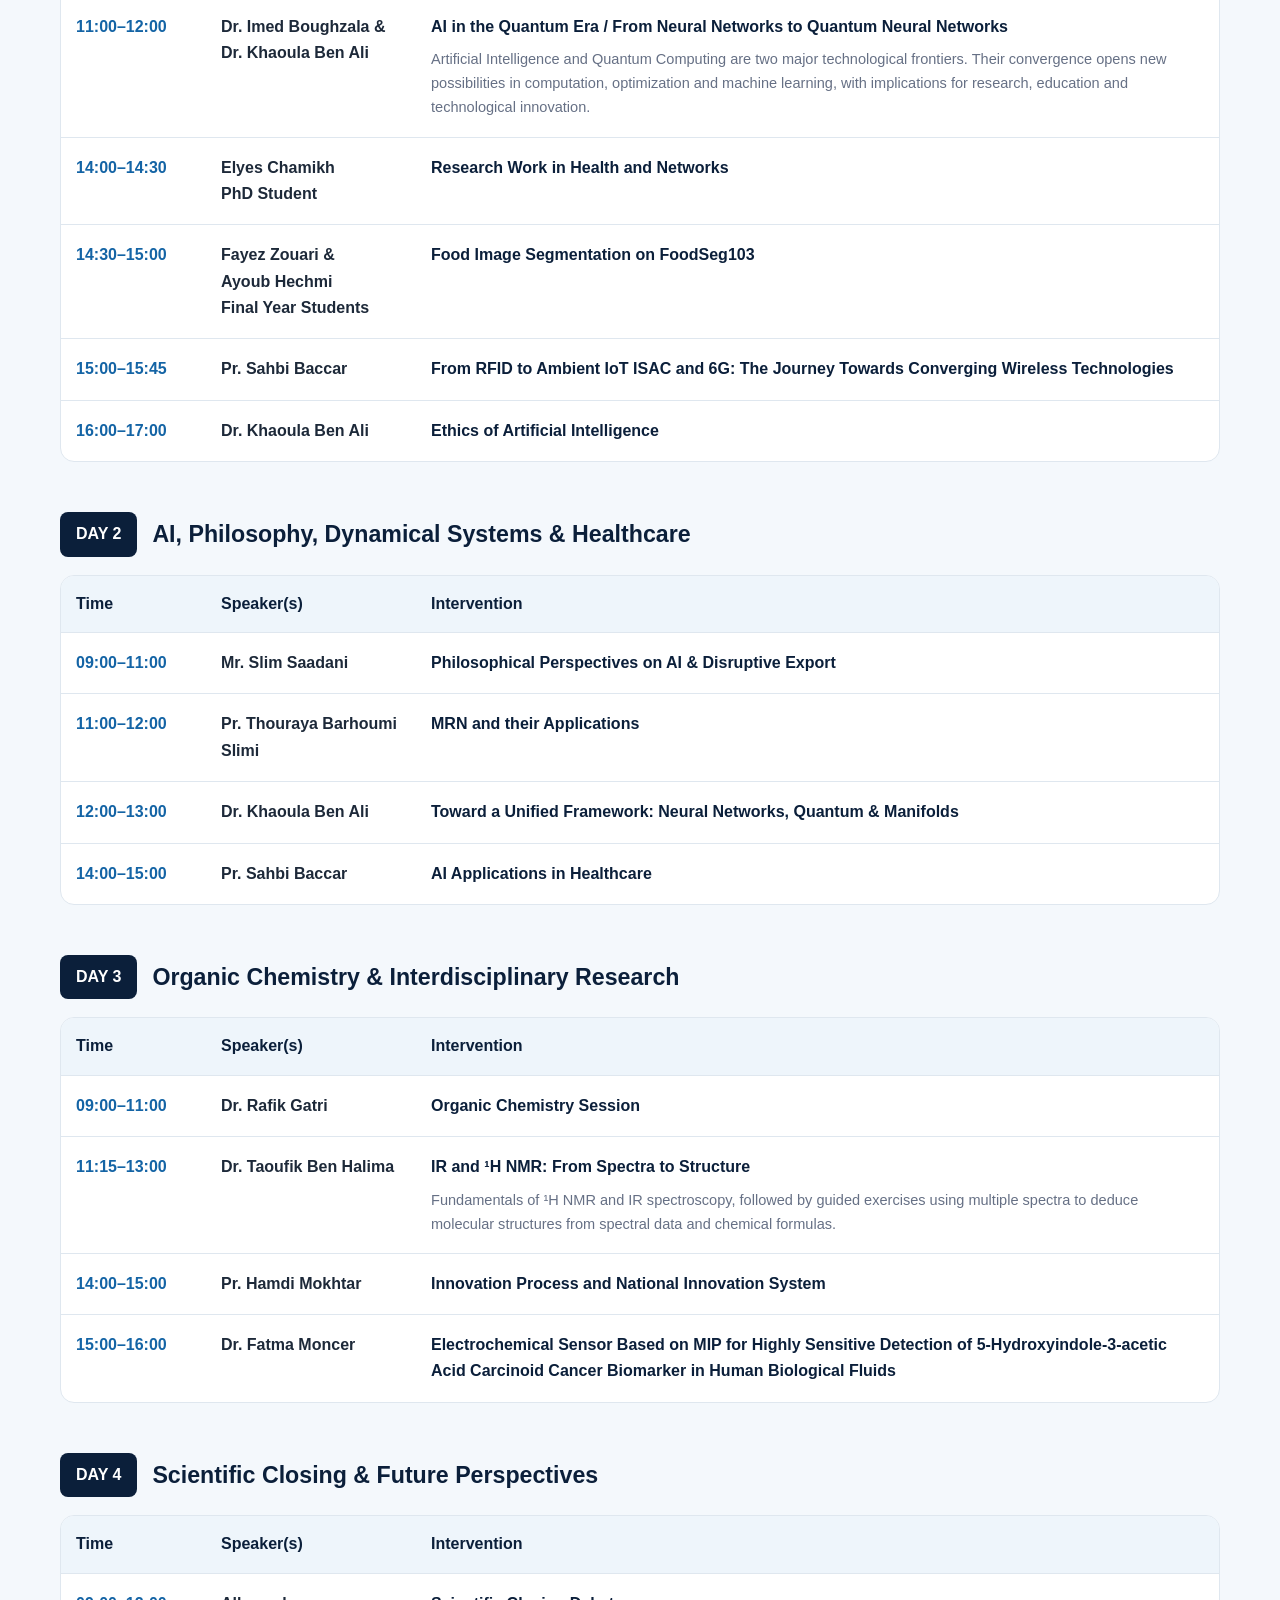
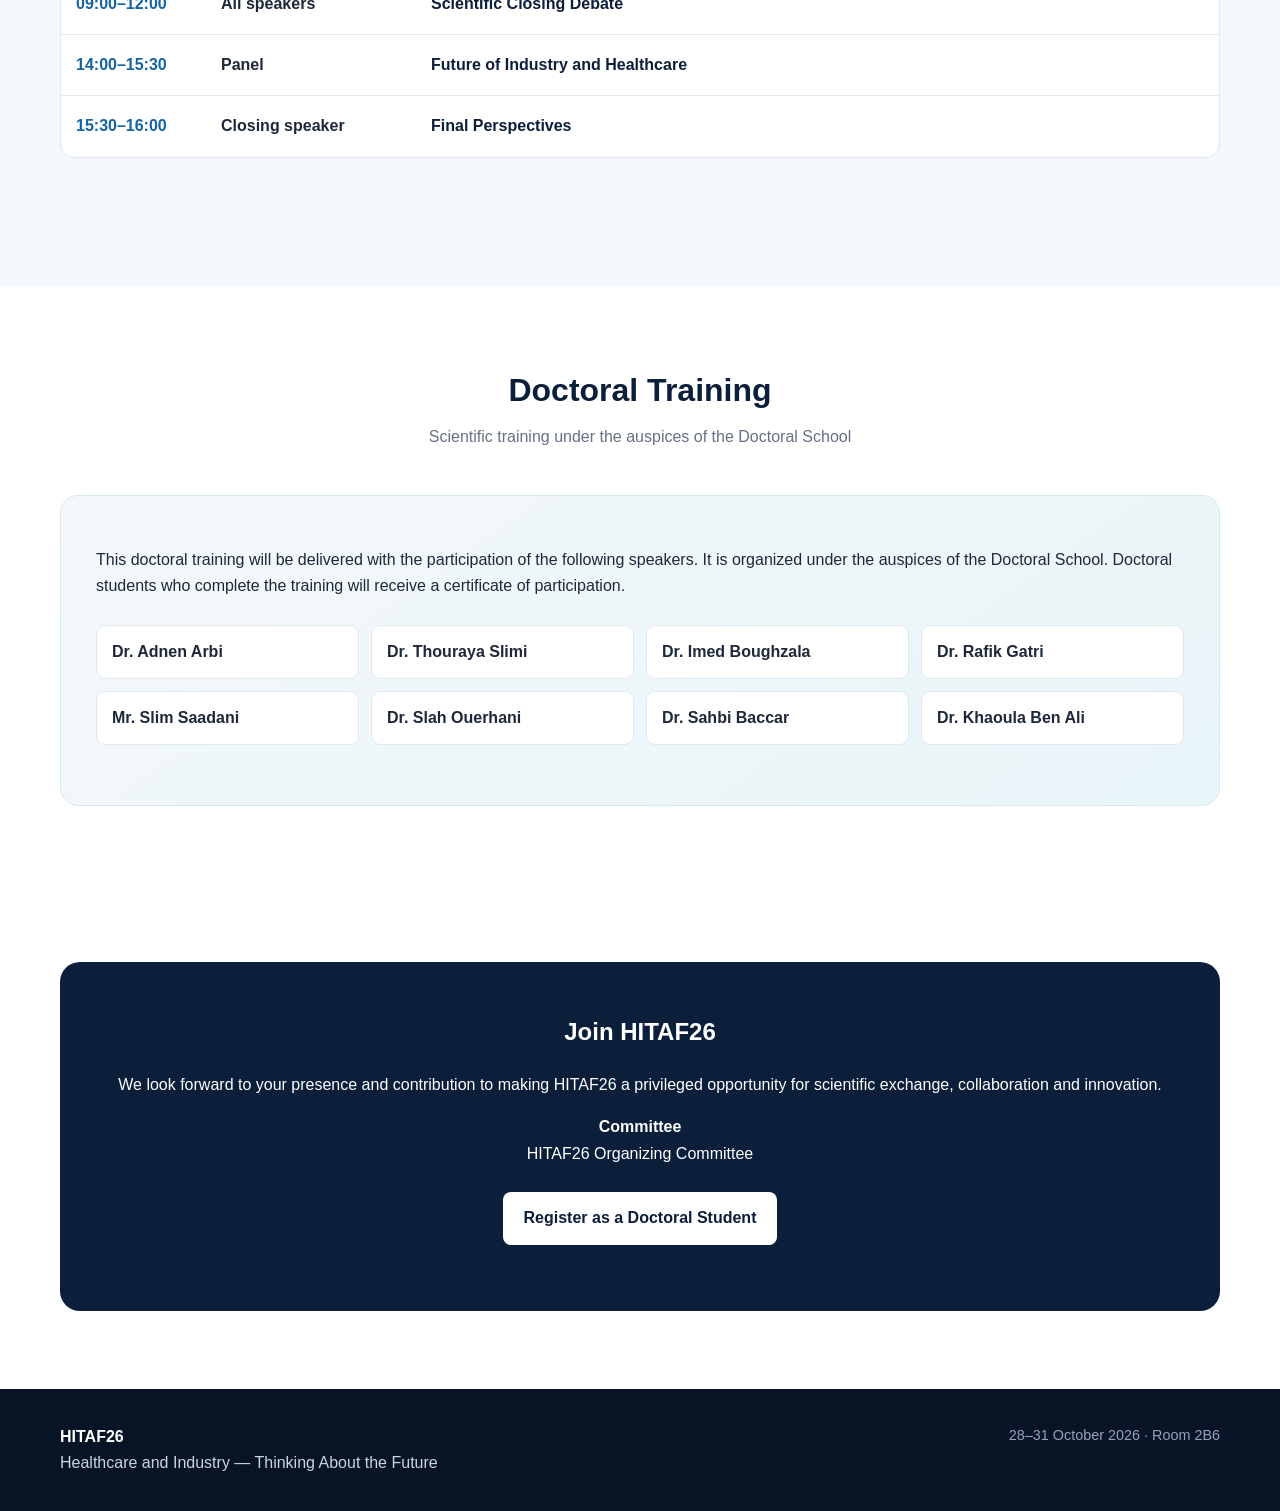
==== commit 6f88899d: "Update index.html" ====
--- a/index.html
+++ b/index.html
@@ -1038,7 +1038,7 @@
               </td>
 
               <td class="speaker-col">
-                Fayez Zouari &amp;<br>Ayoub Hechmi
+                Fayez Zouari &amp;<br>Ayoub Hechmi<br>Final Year Students
               </td>
 
               <td class="title-col">
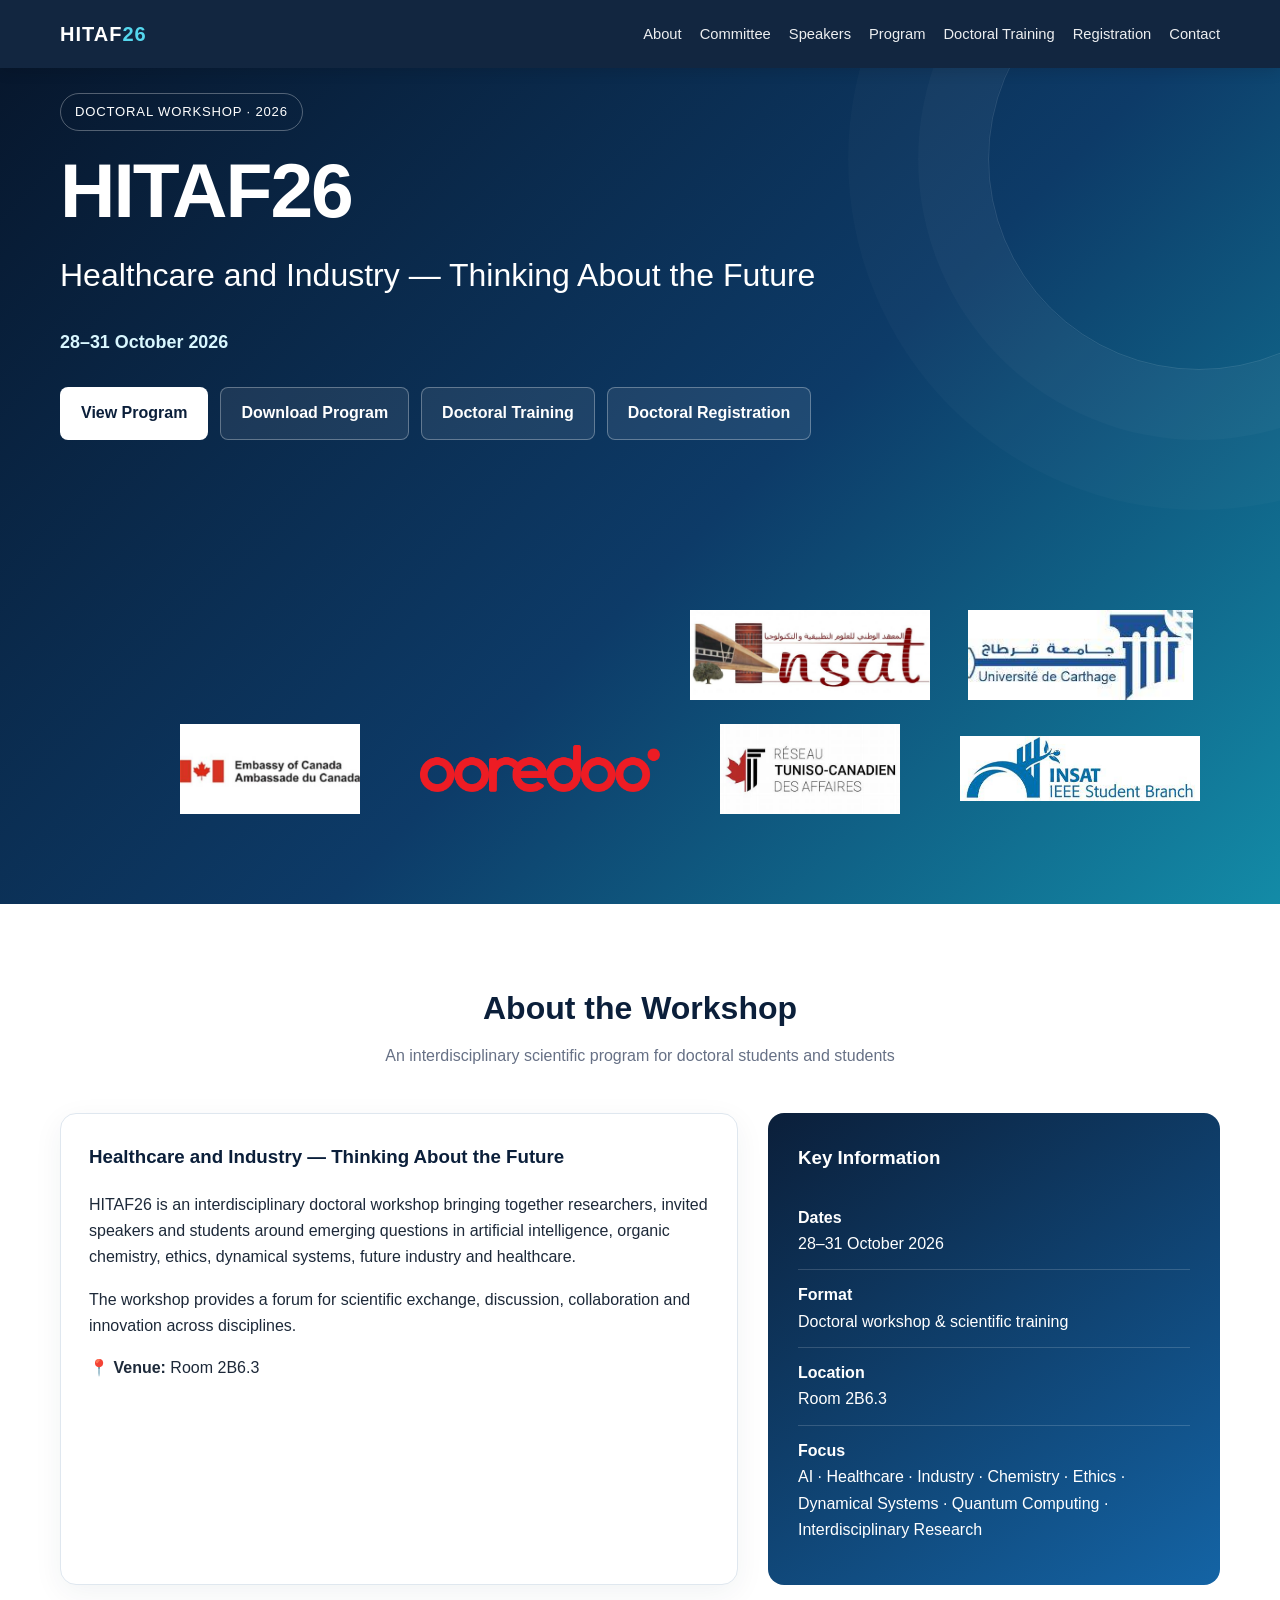
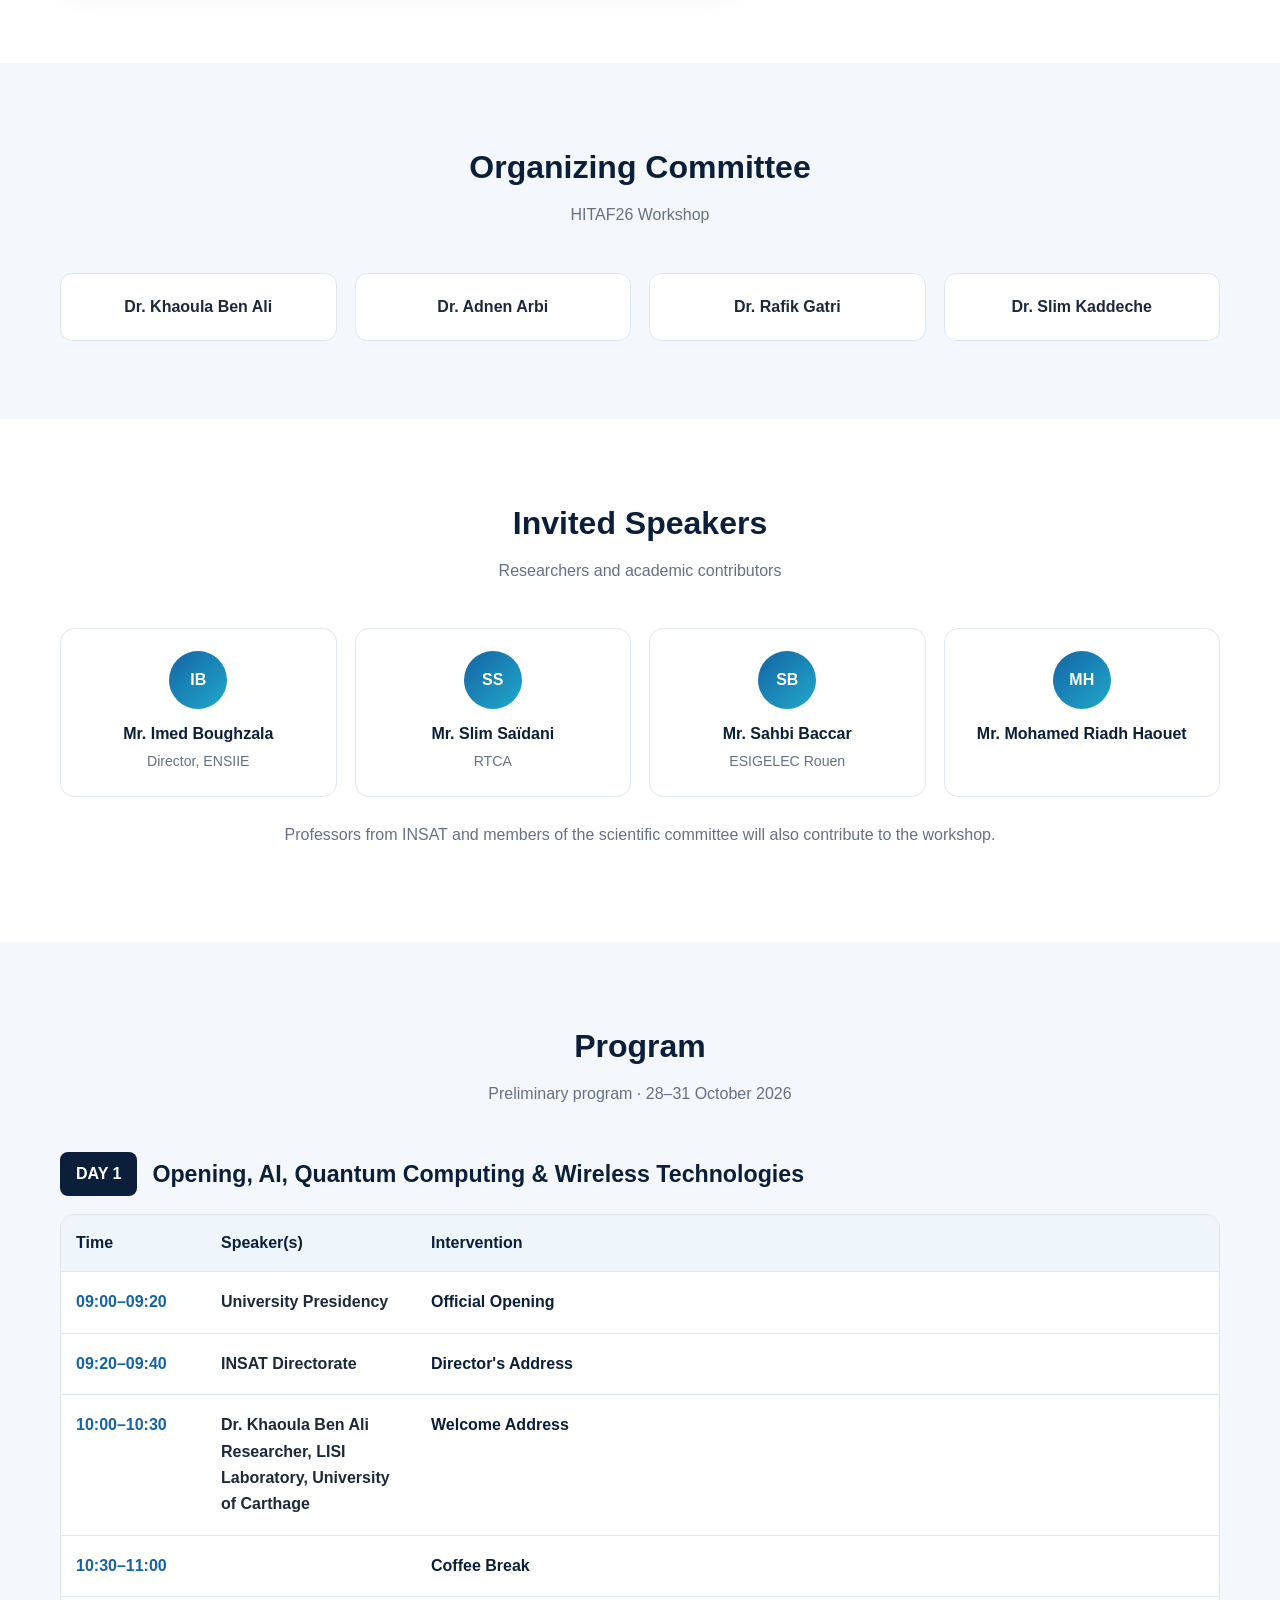
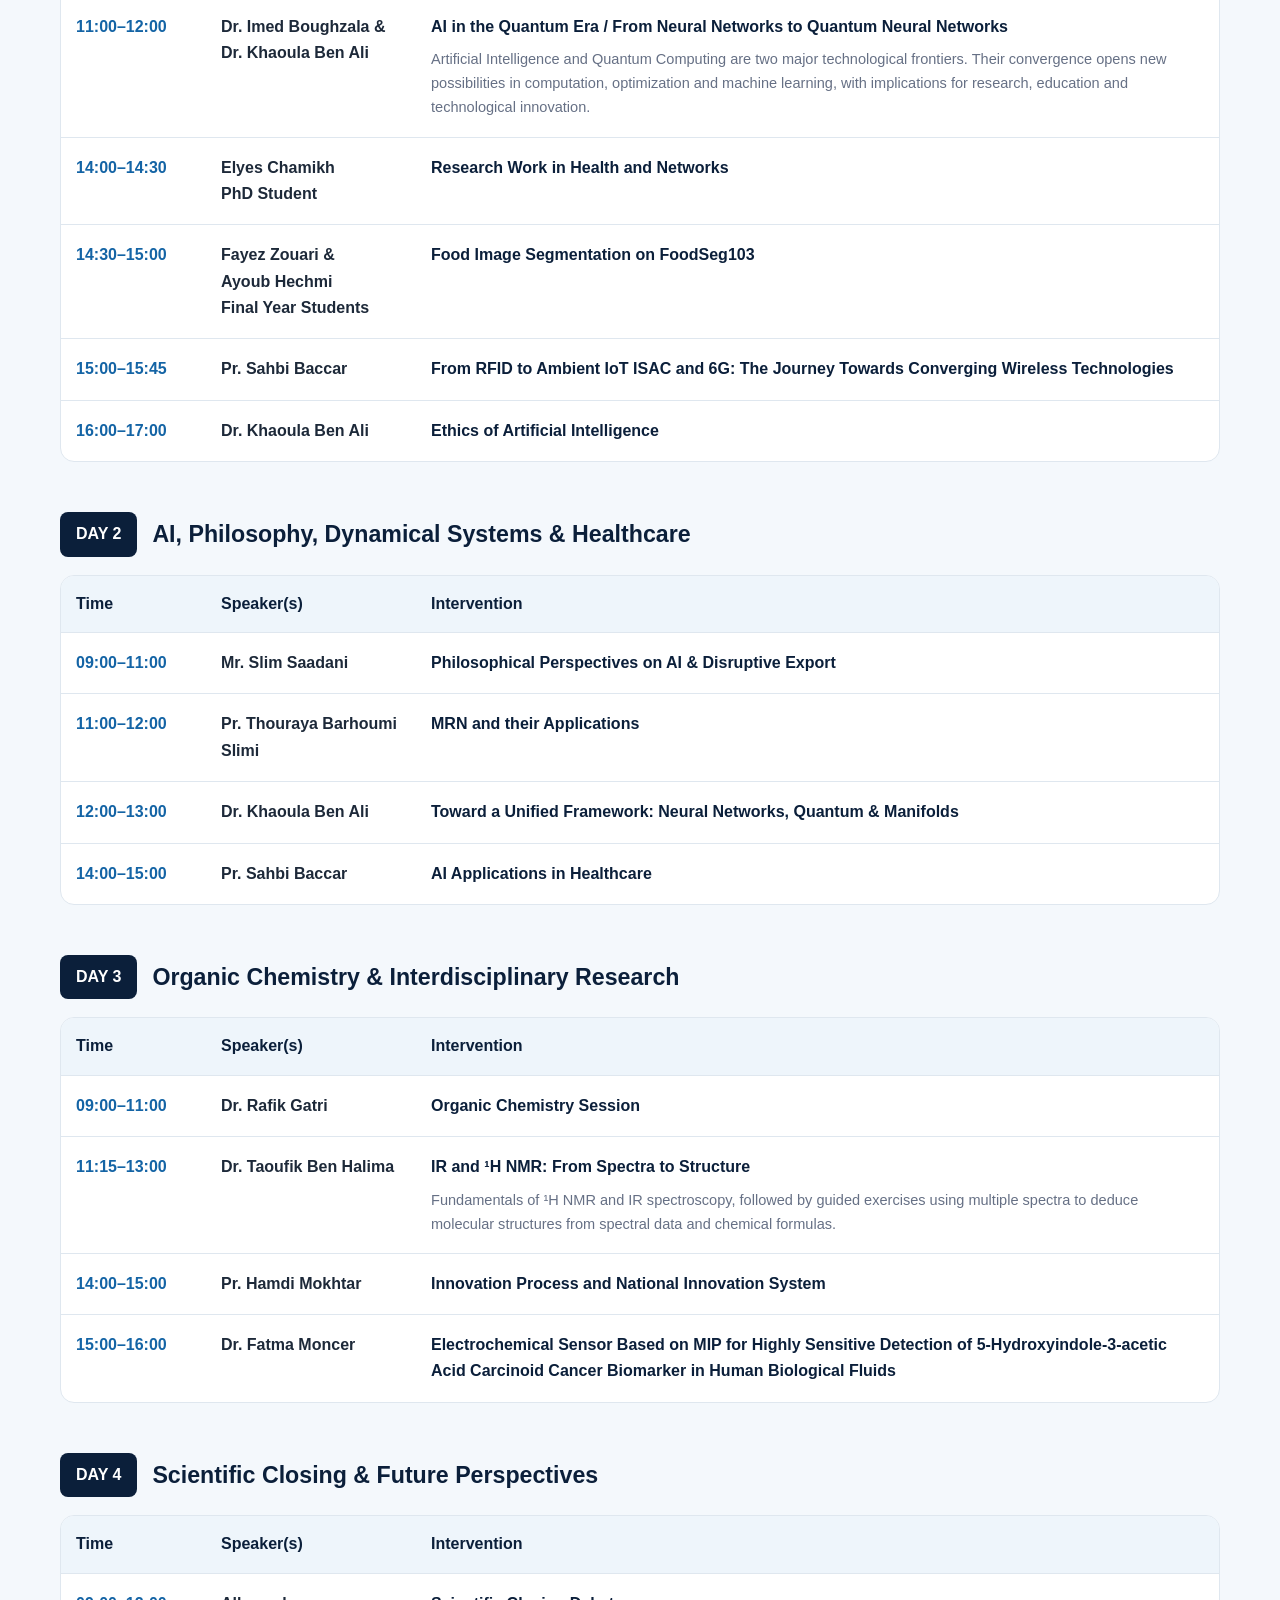
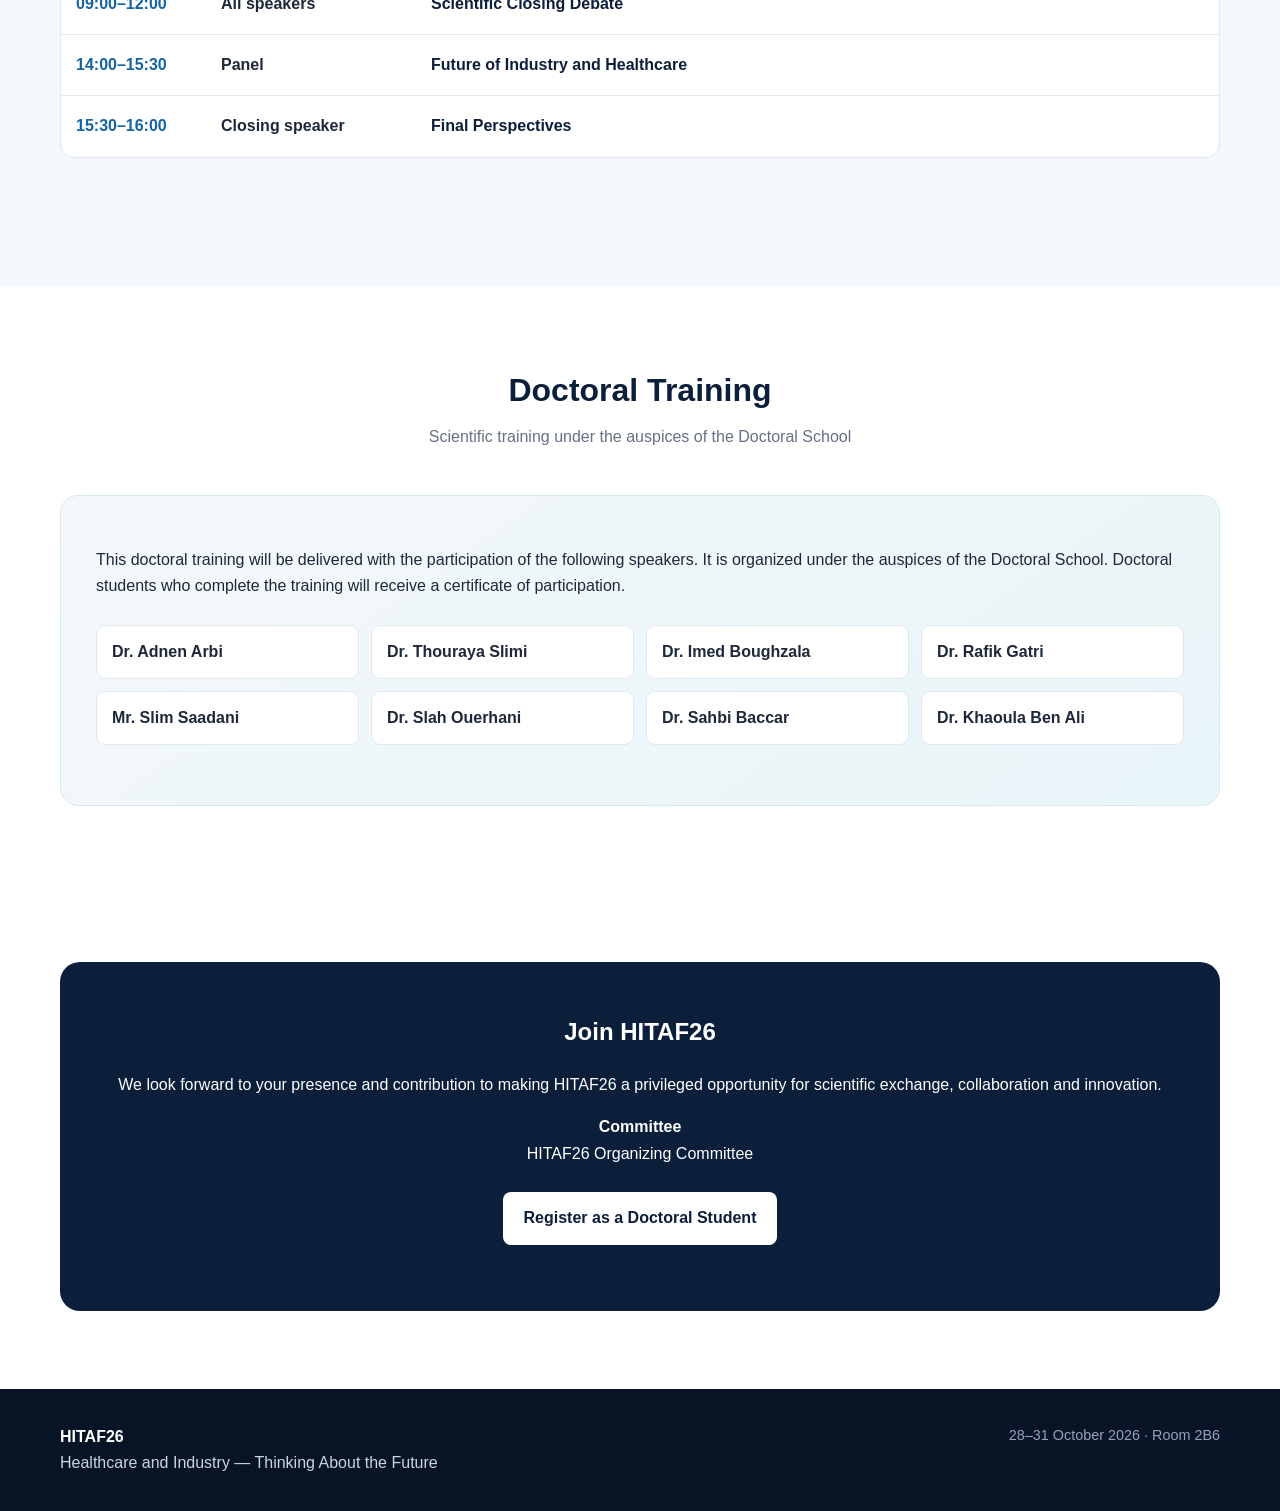
==== commit 8116c2e9: "Update index.html" ====
--- a/index.html
+++ b/index.html
@@ -819,16 +819,12 @@
       <div class="speaker">
 
         <div class="avatar">
-          TB
+          MH
         </div>
 
         <strong>
-          Mr. Taoufik Ben Halima
+          Mr. Mohamed Riadh Haouet
         </strong>
-
-        <span>
-          Canada
-        </span>
 
       </div>
 
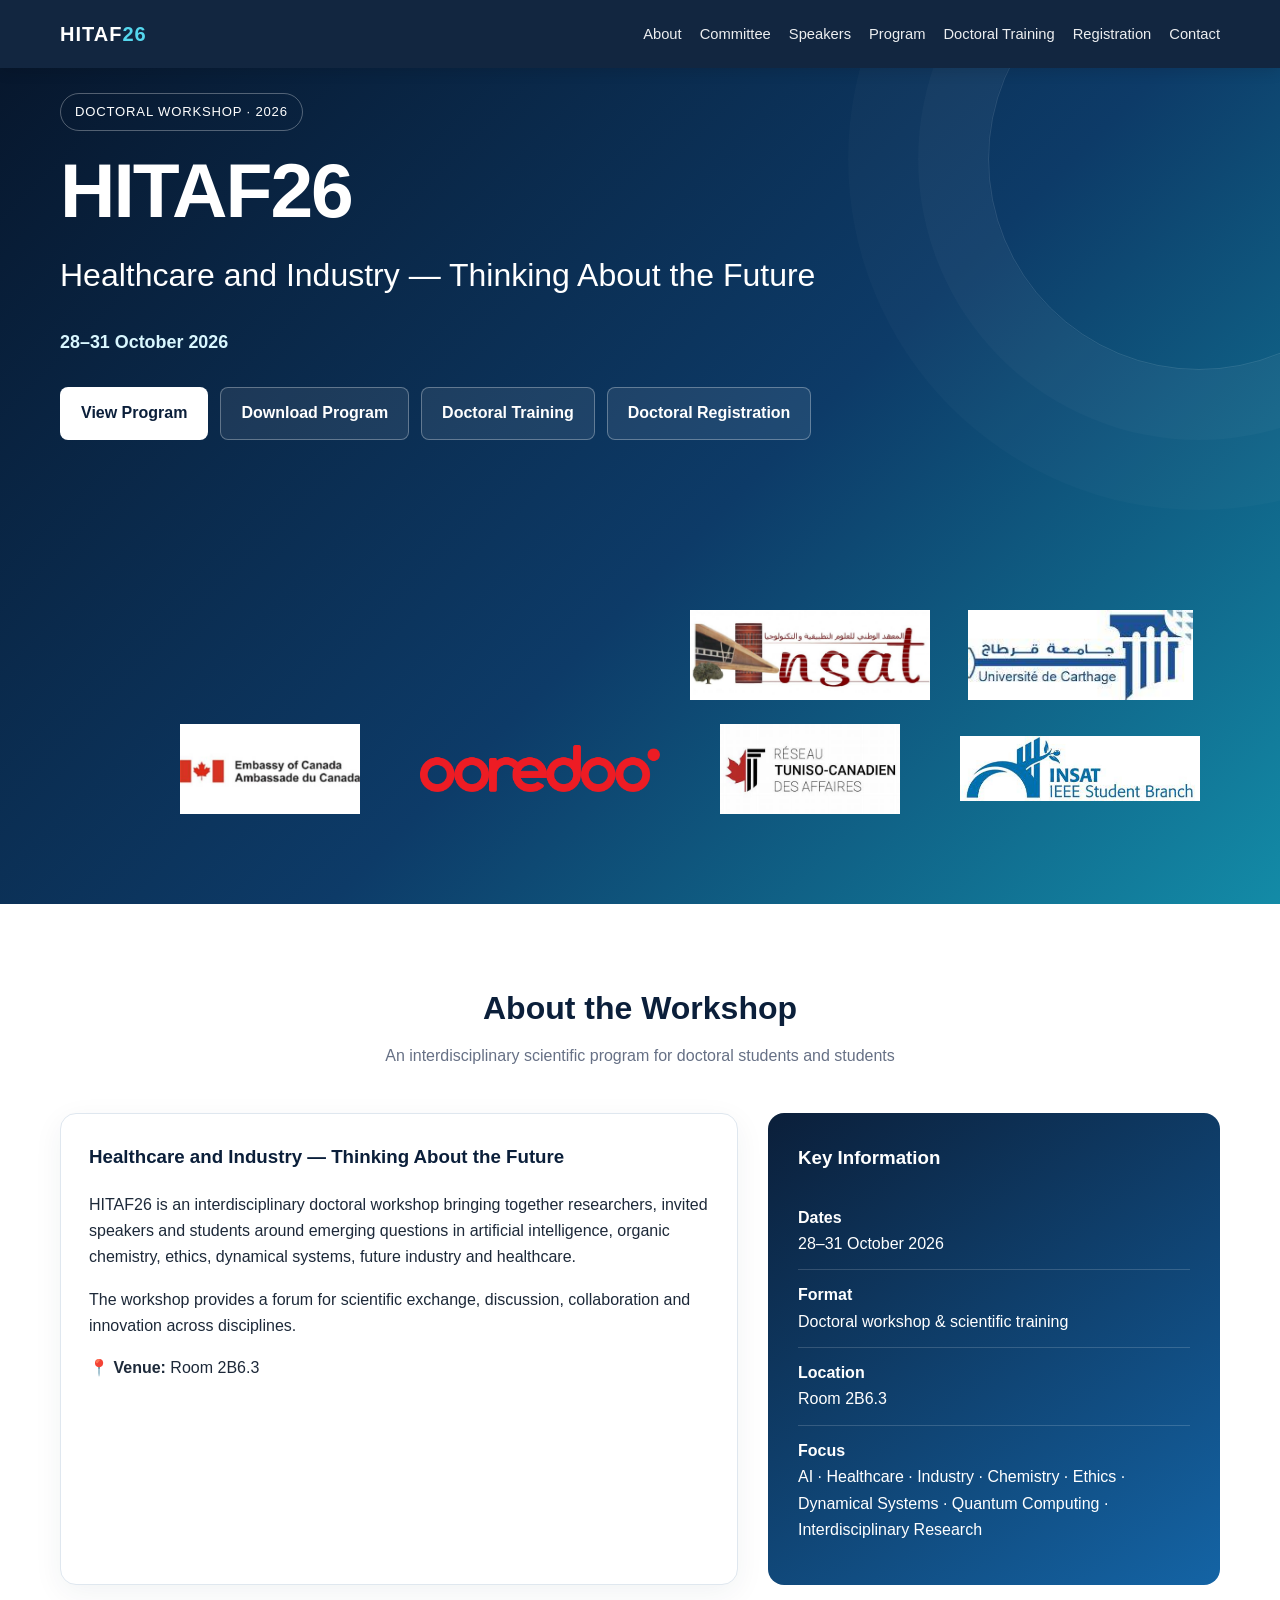
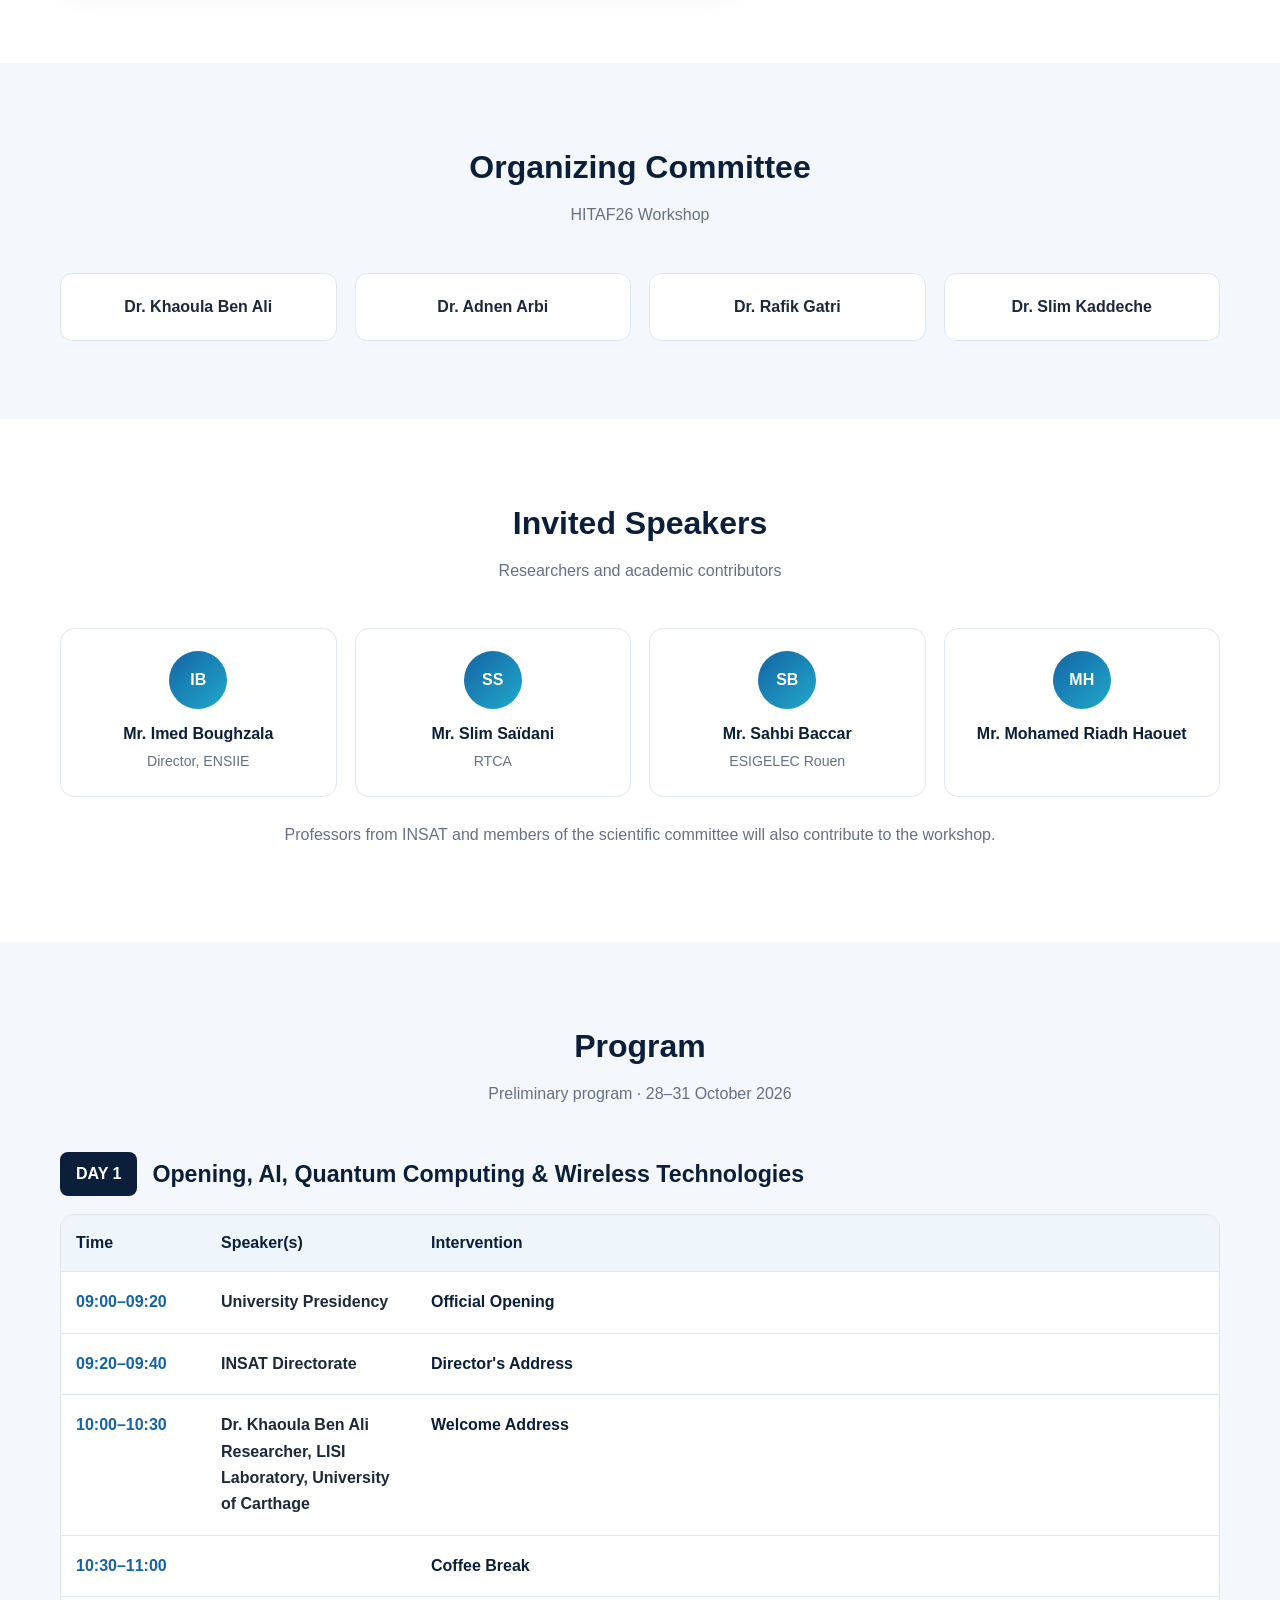
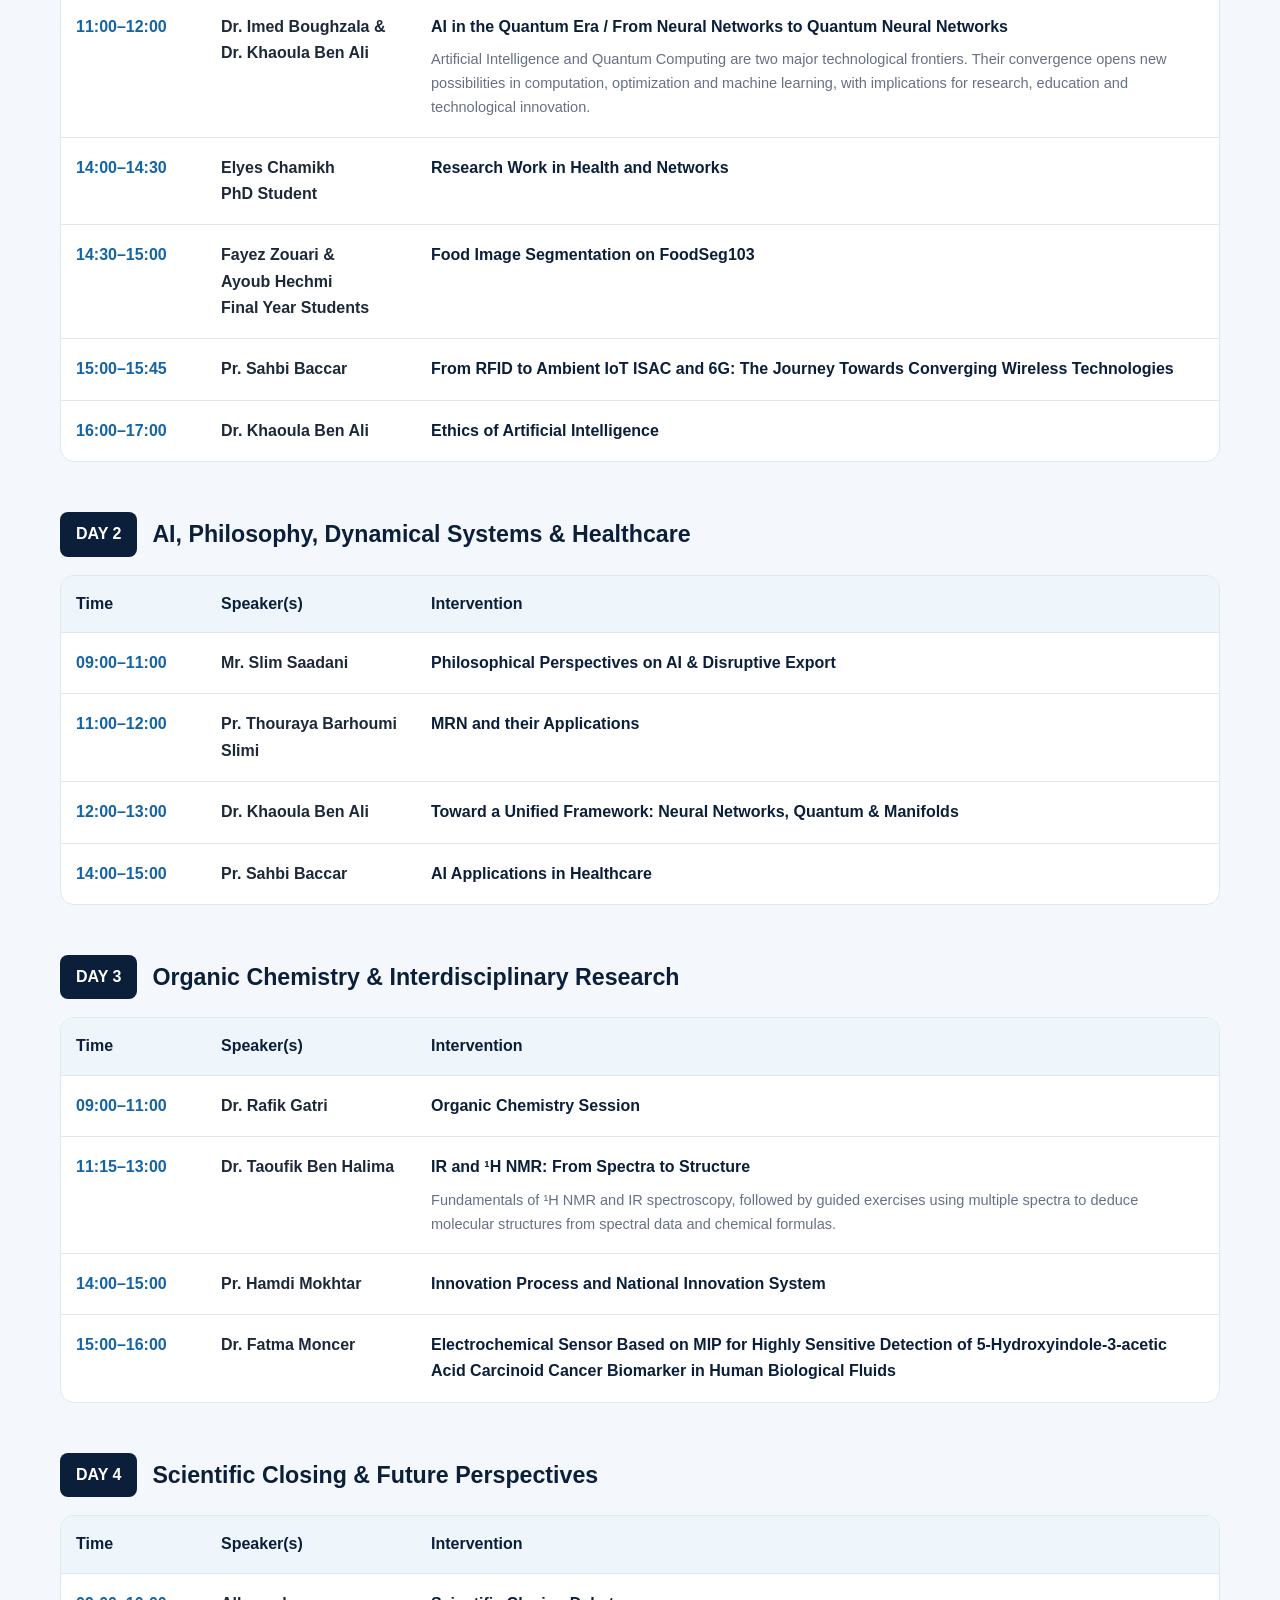
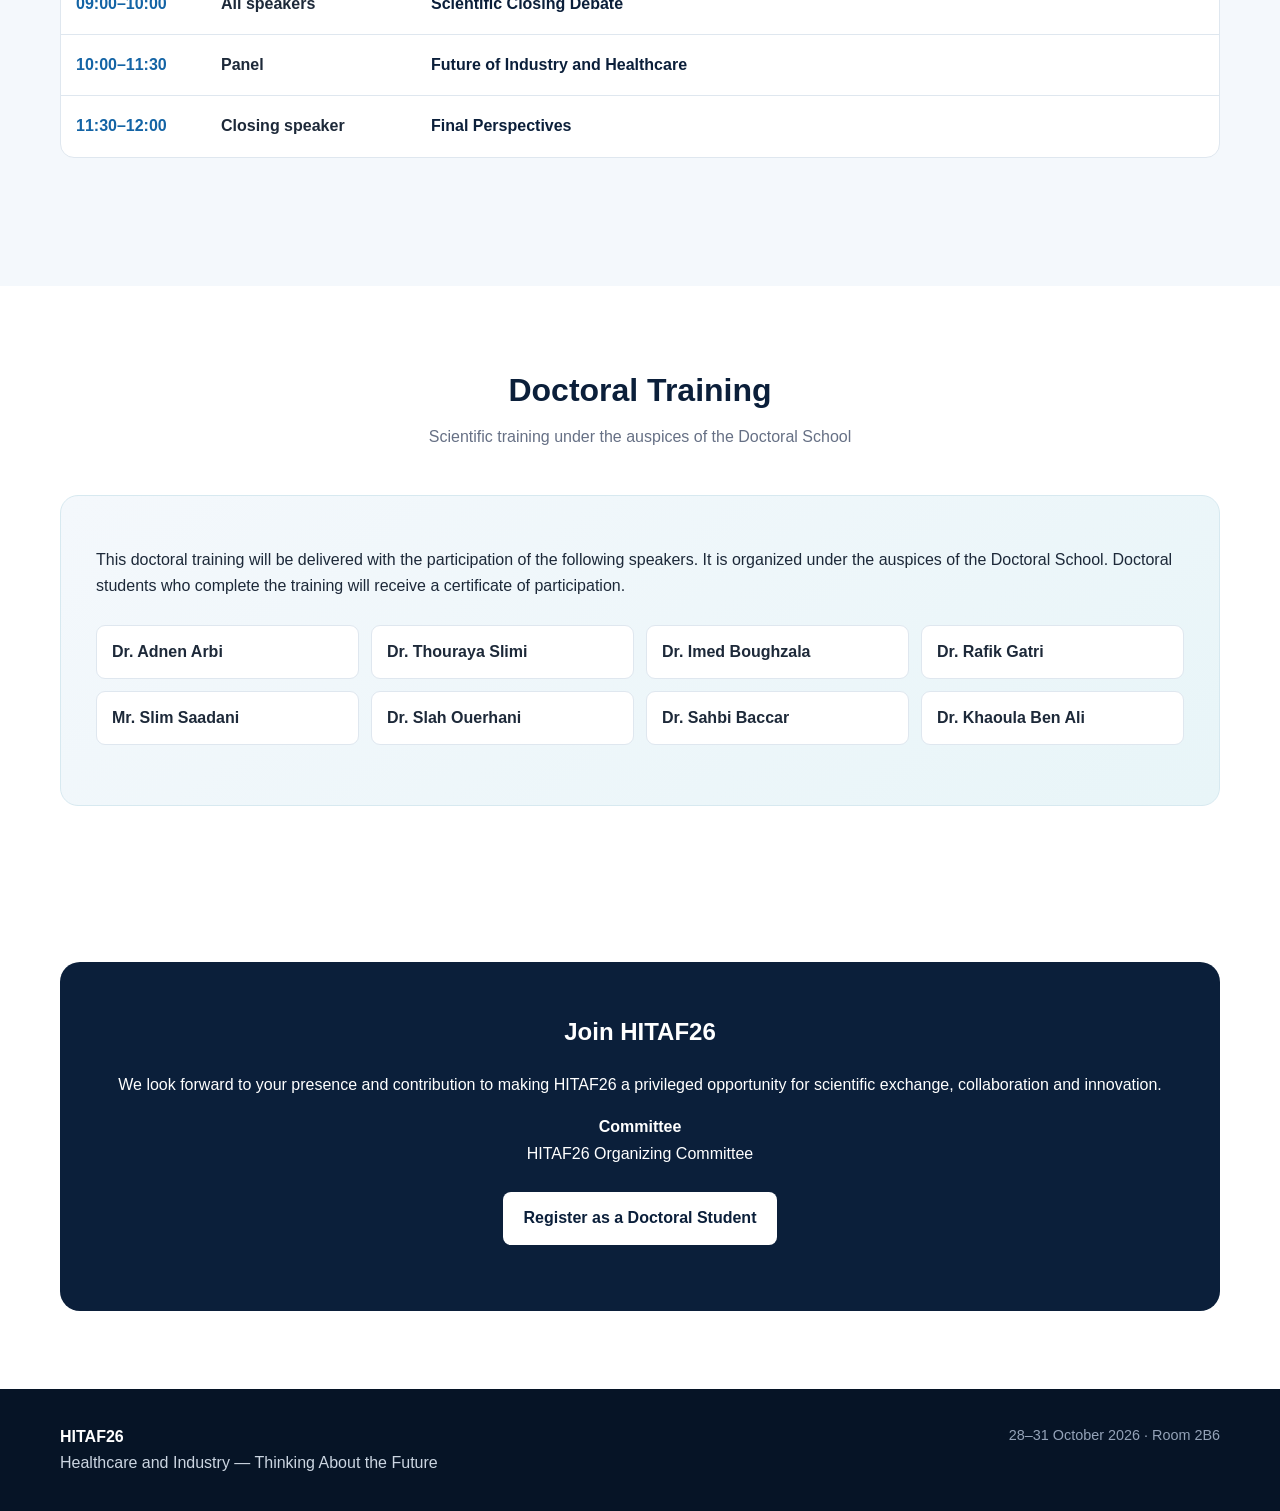
==== commit b970478b: "Update index.html" ====
--- a/index.html
+++ b/index.html
@@ -1400,7 +1400,7 @@
             <tr>
 
               <td class="time">
-                09:00–12:00
+                09:00–10:00
               </td>
 
               <td class="speaker-col">
@@ -1421,7 +1421,7 @@
             <tr>
 
               <td class="time">
-                14:00–15:30
+                10:00–11:30
               </td>
 
               <td class="speaker-col">
@@ -1442,7 +1442,7 @@
             <tr>
 
               <td class="time">
-                15:30–16:00
+                11:30–12:00
               </td>
 
               <td class="speaker-col">
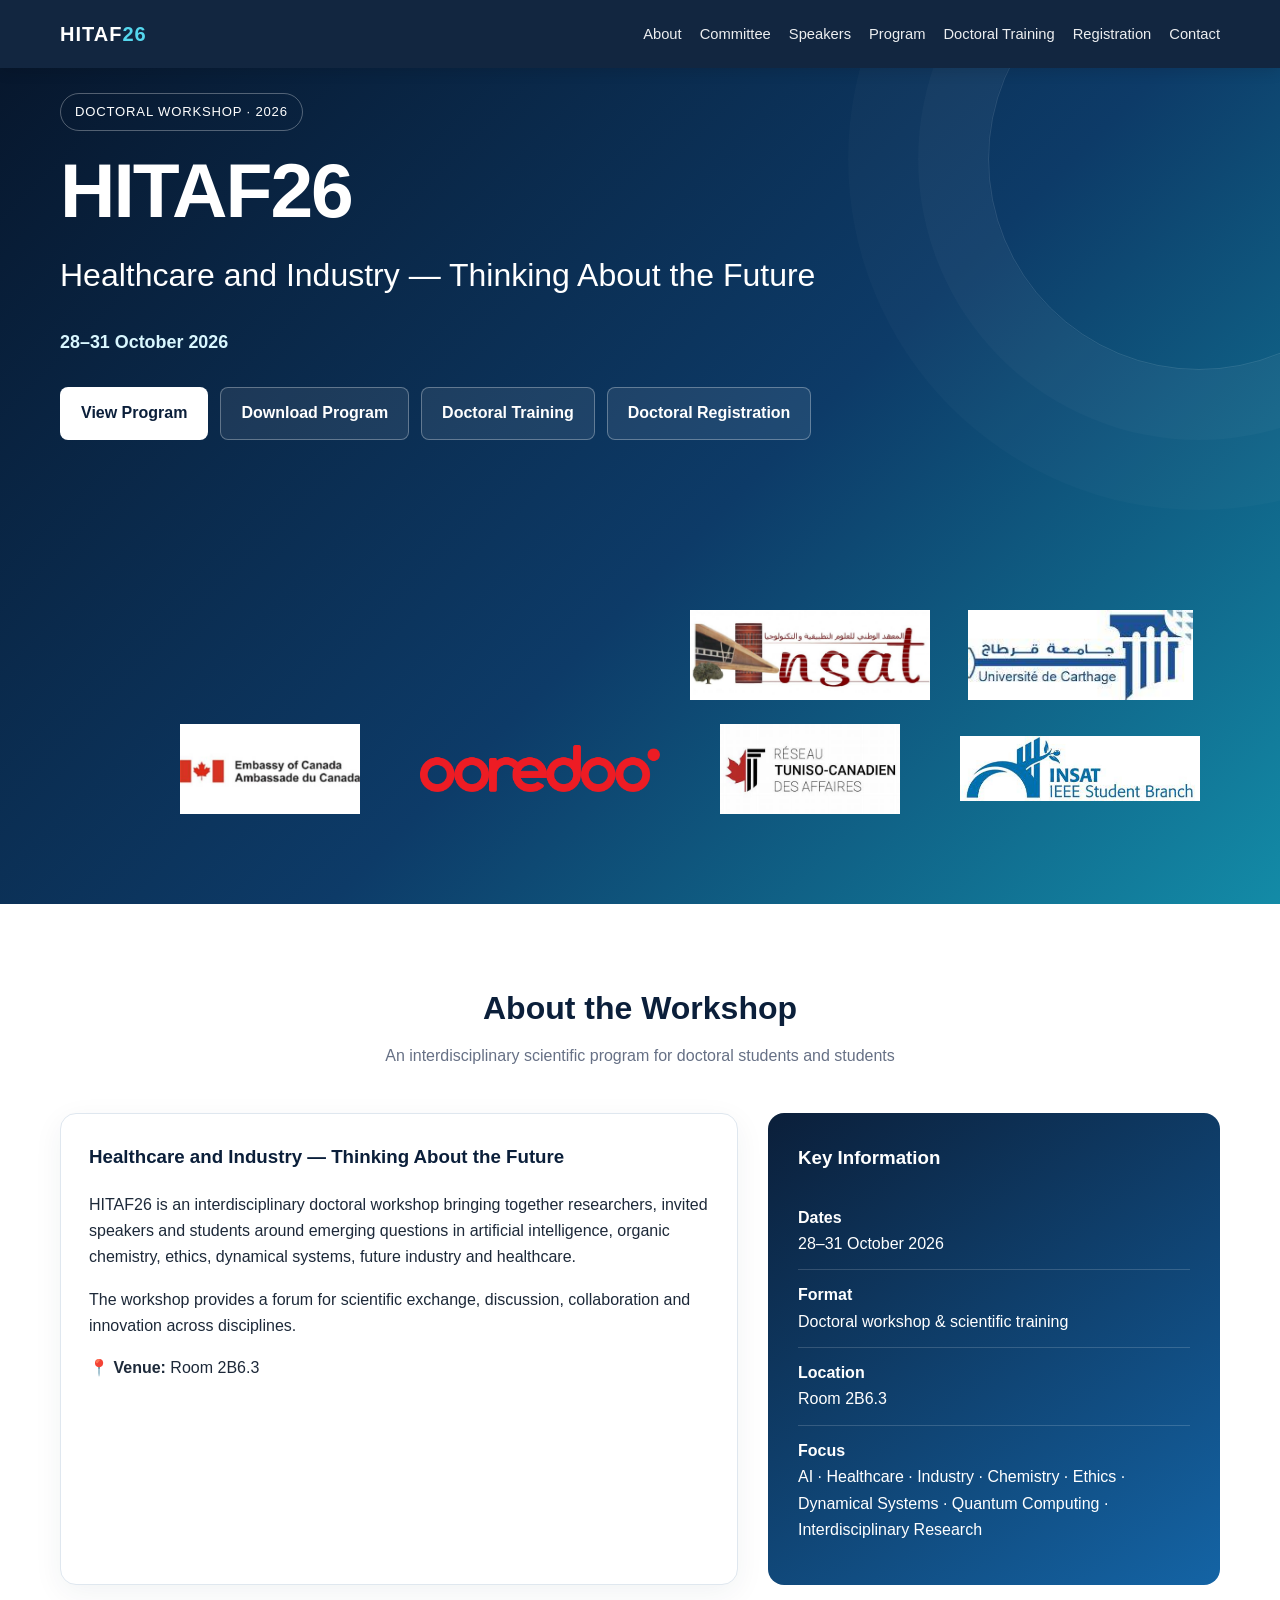
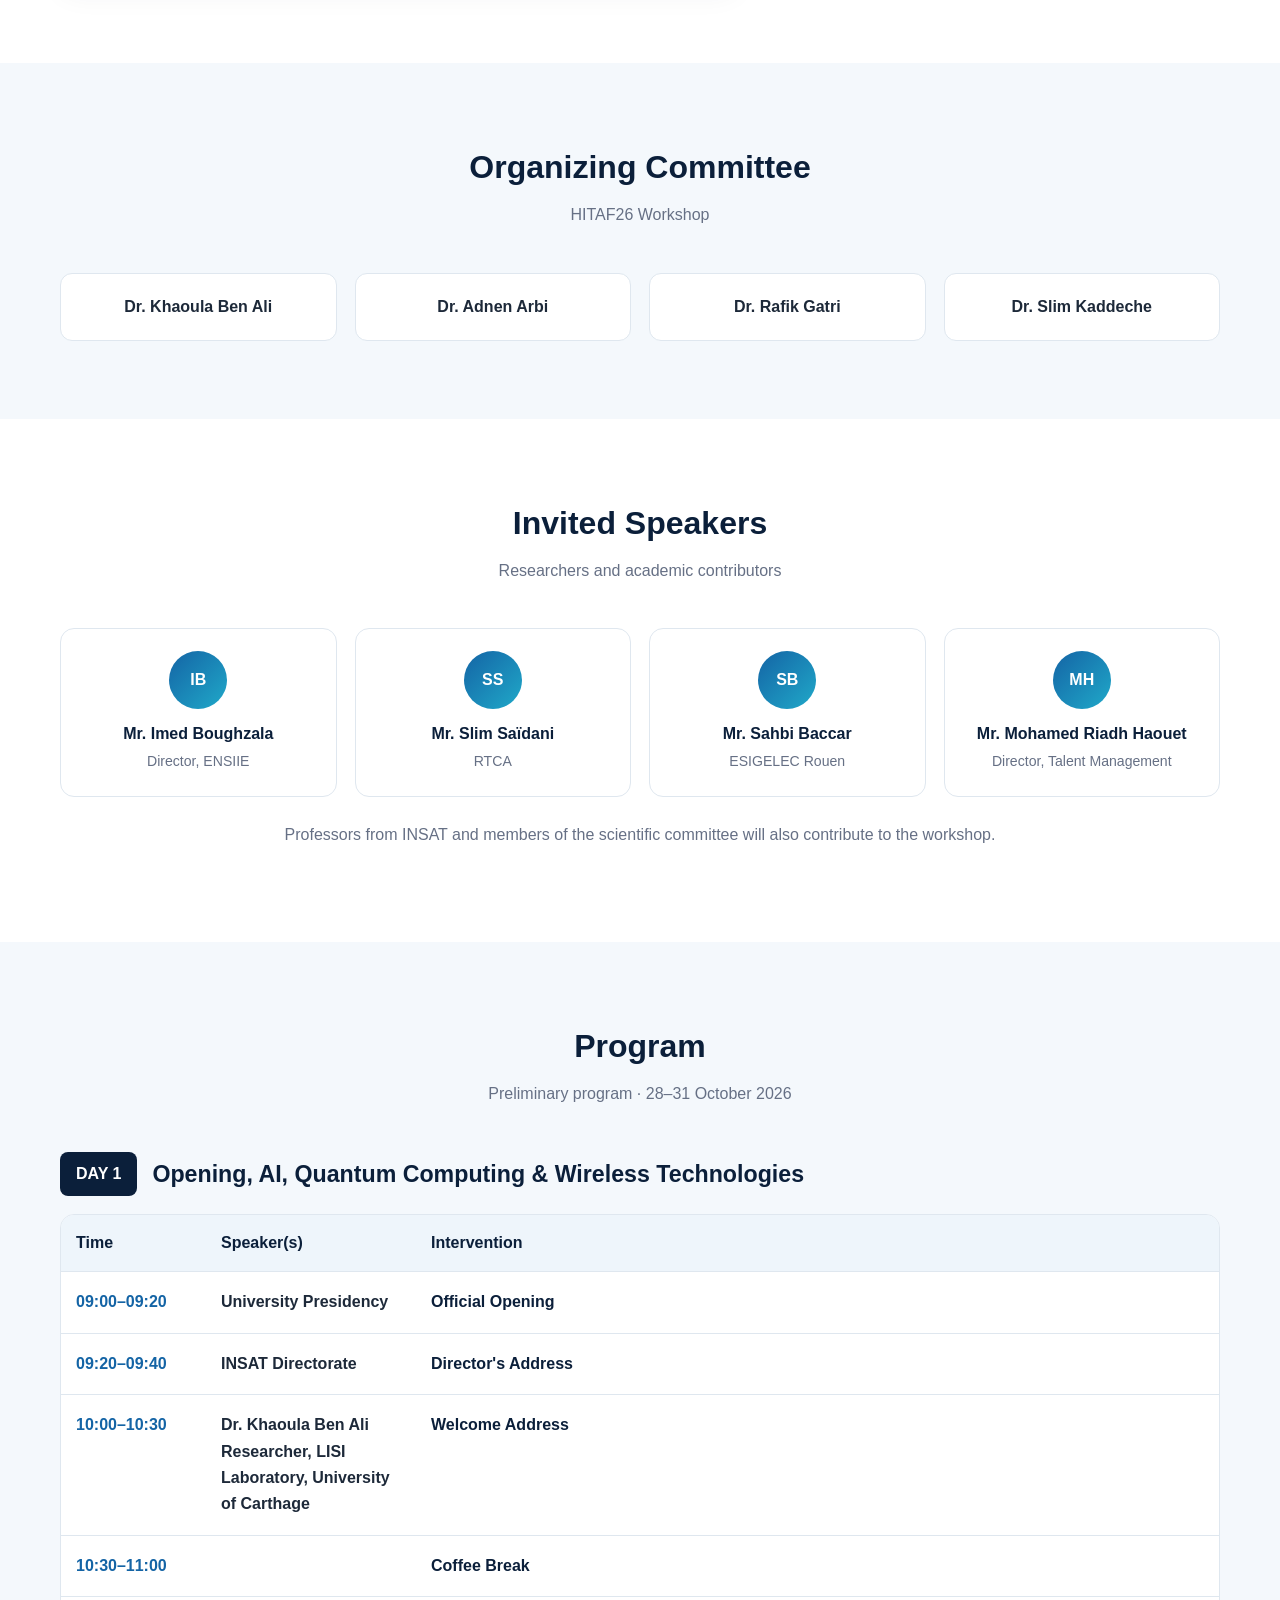
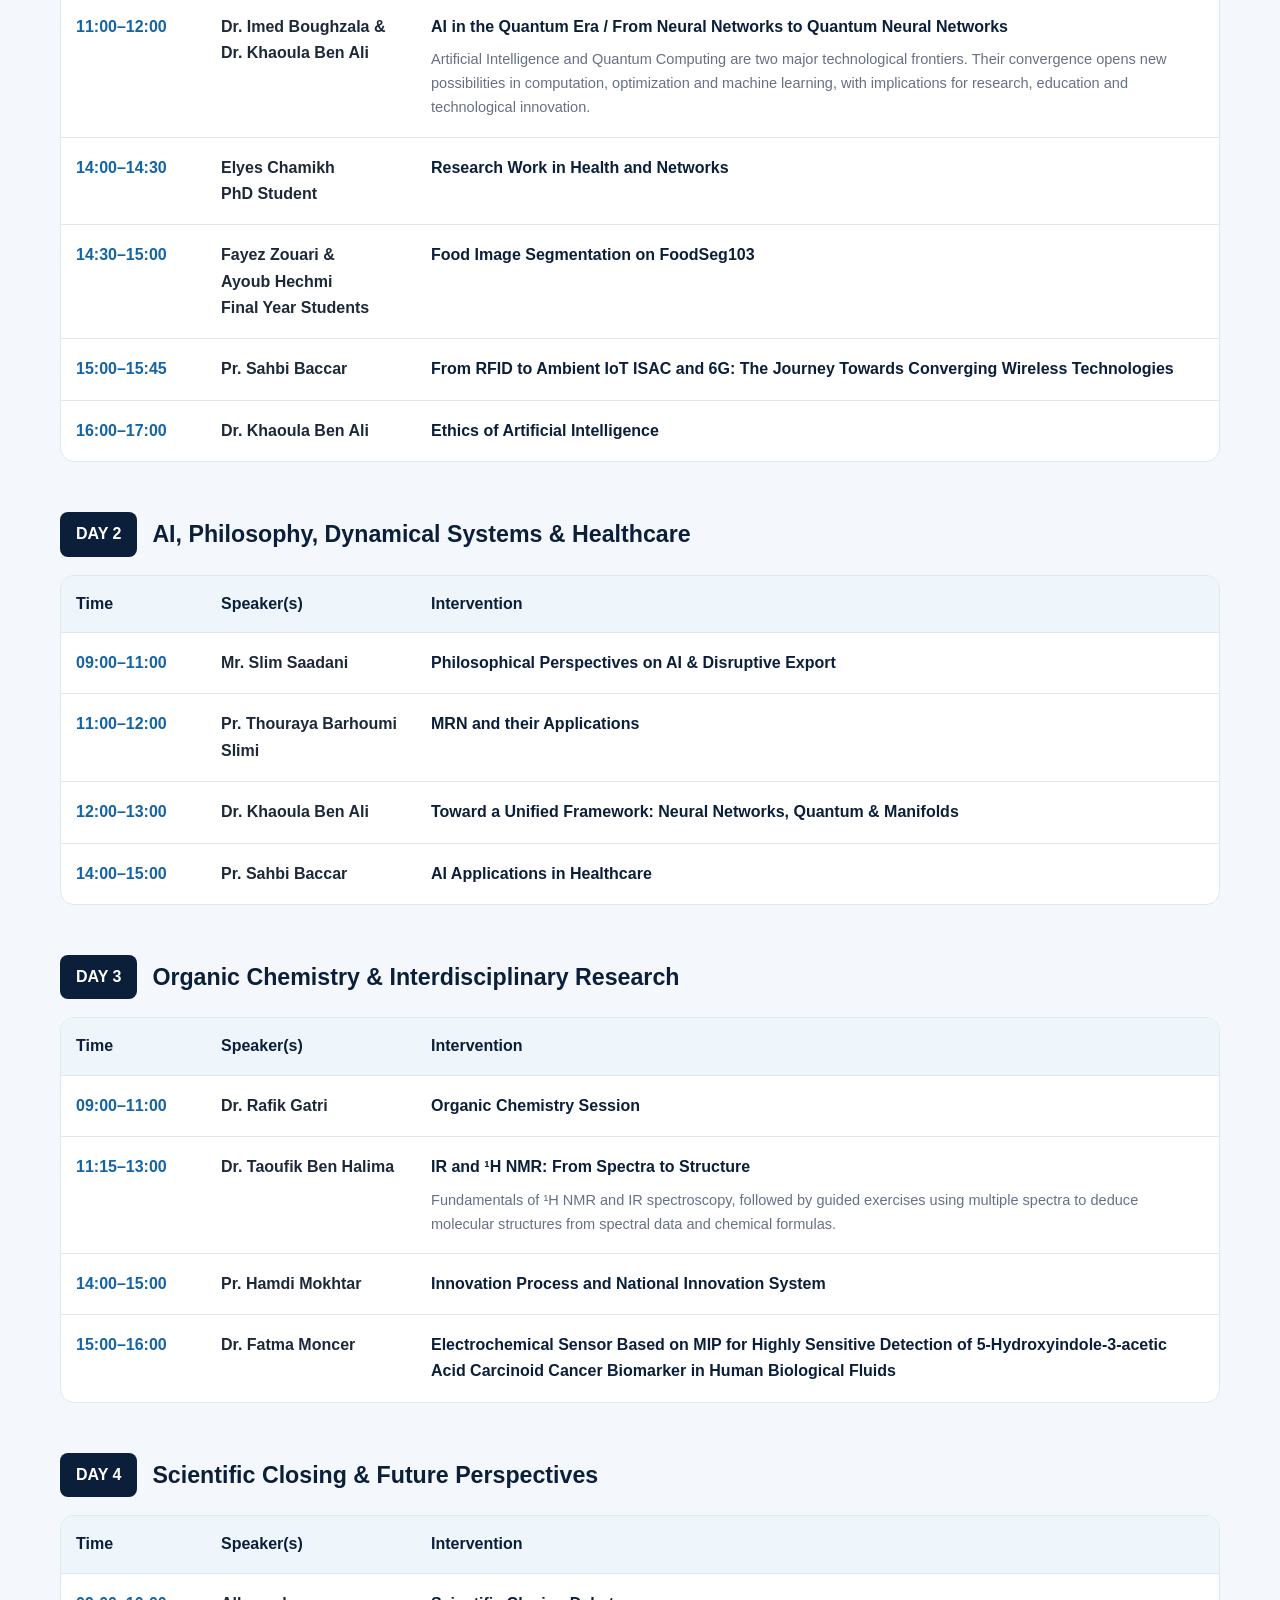
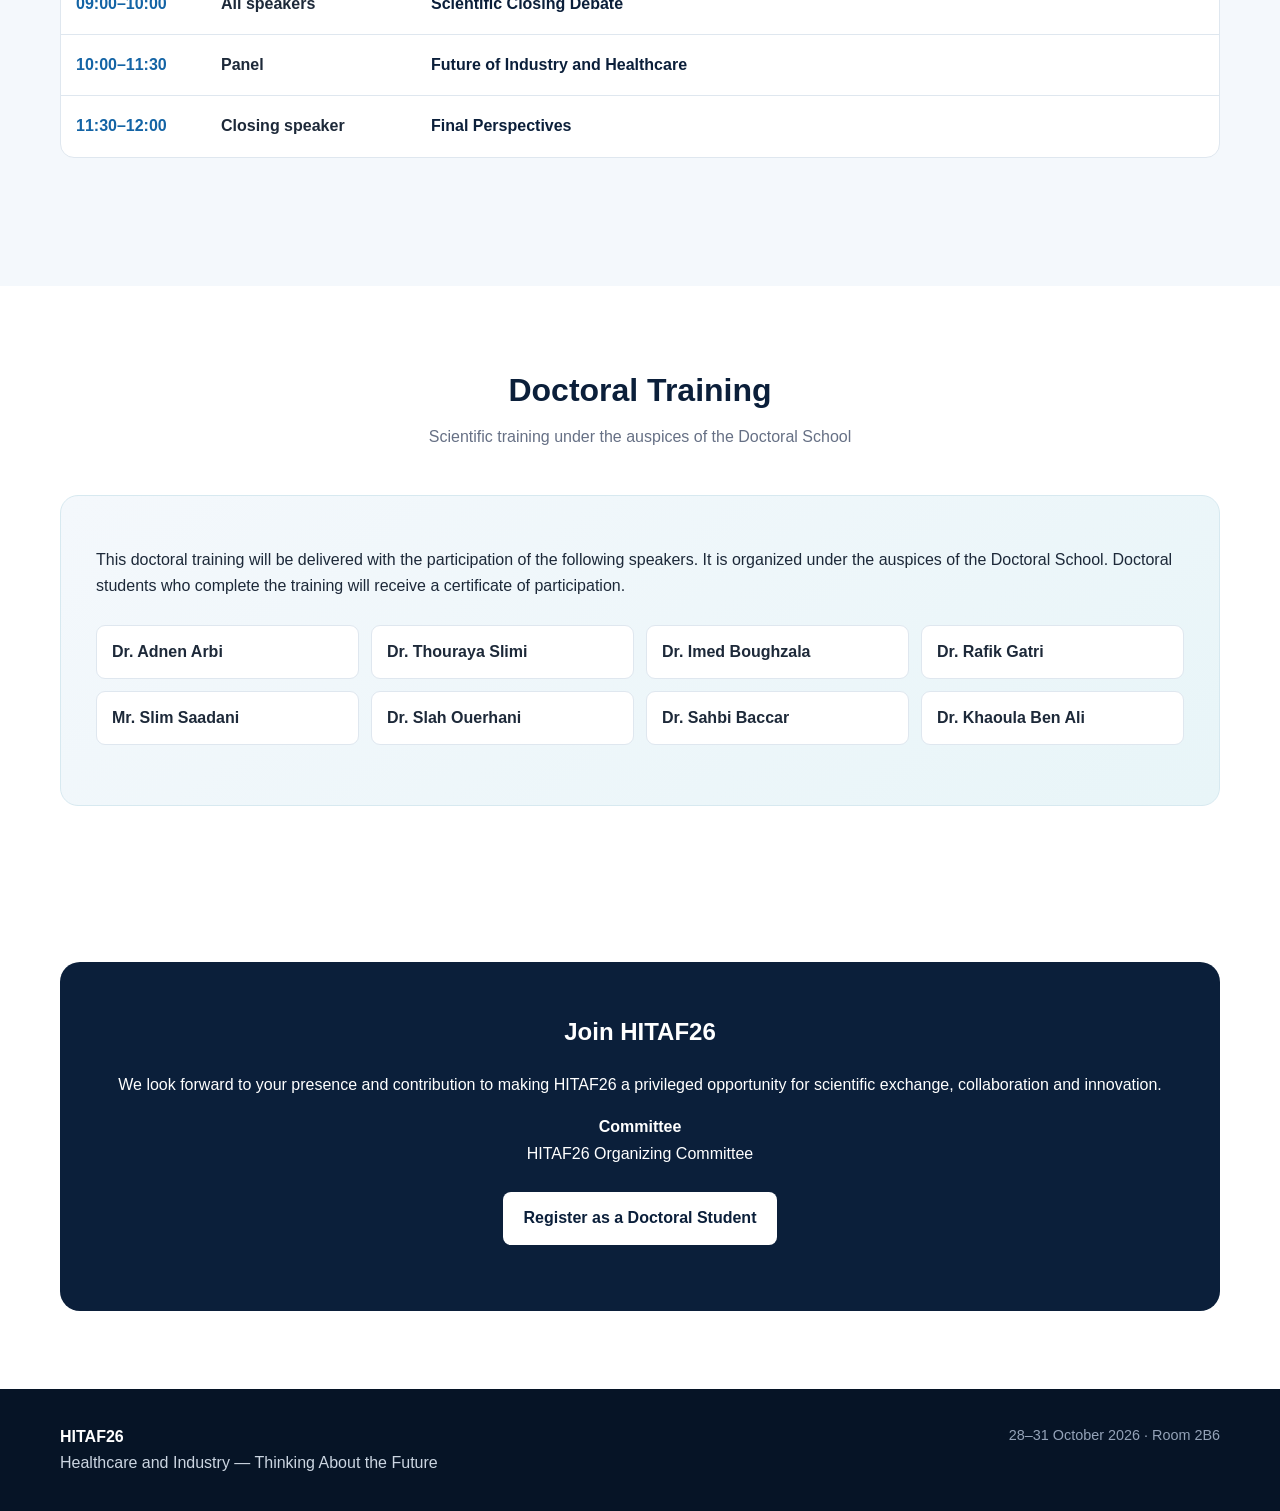
==== commit cede7711: "Update index.html" ====
--- a/index.html
+++ b/index.html
@@ -826,6 +826,10 @@
           Mr. Mohamed Riadh Haouet
         </strong>
 
+        <span>
+          Director, Talent Management
+        </span>
+
       </div>
 
     </div>
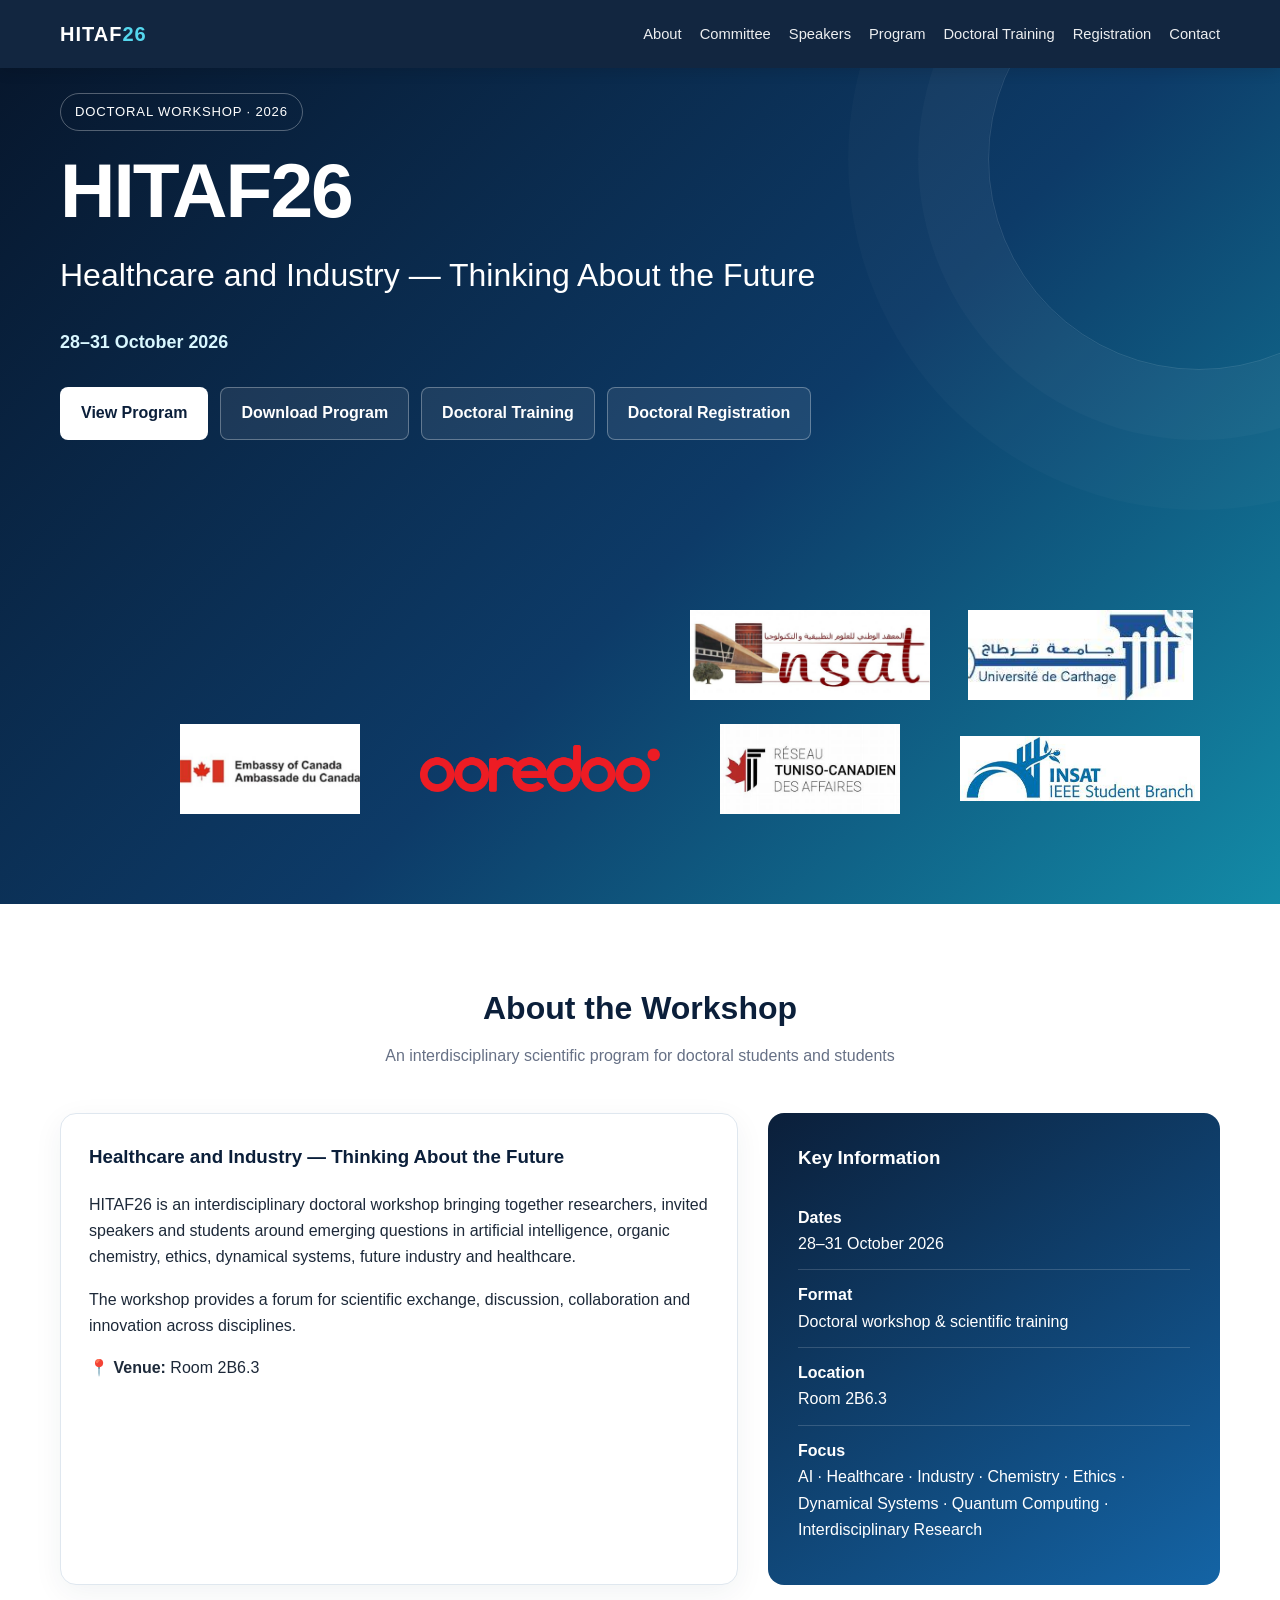
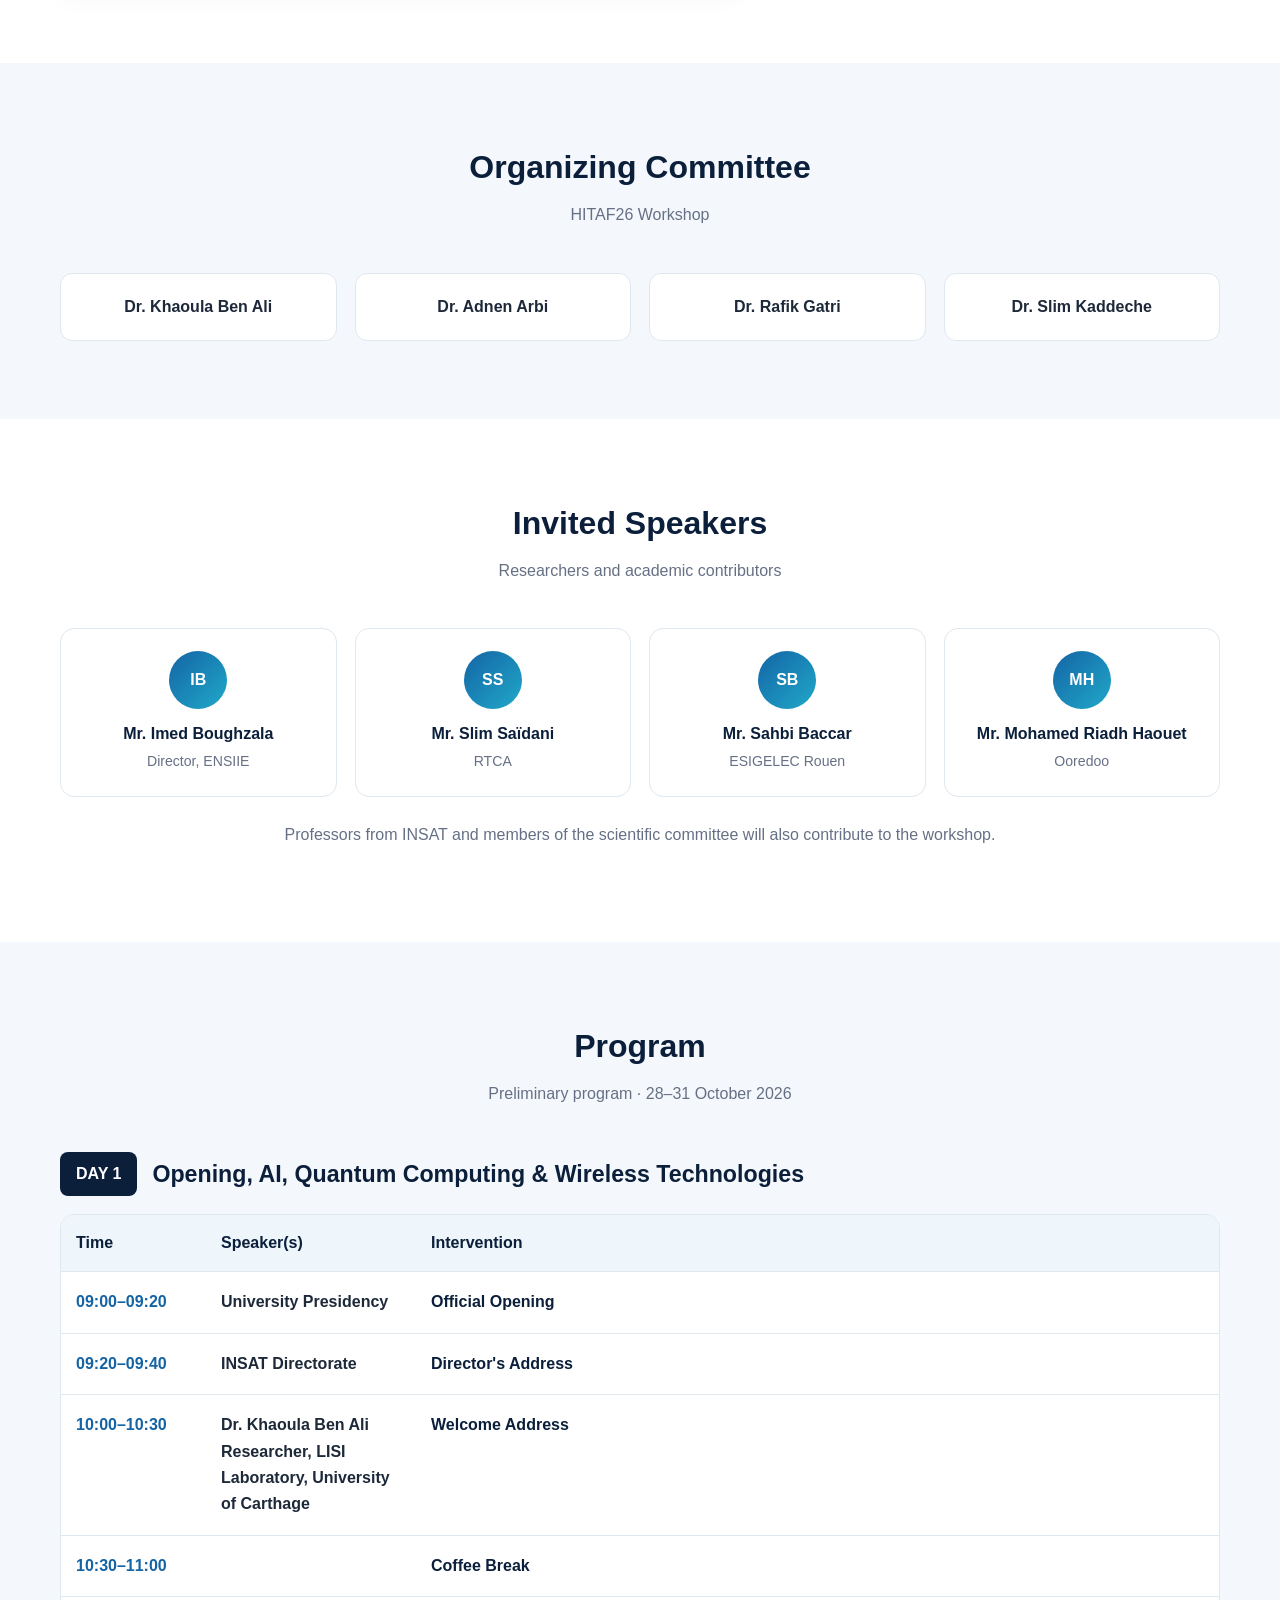
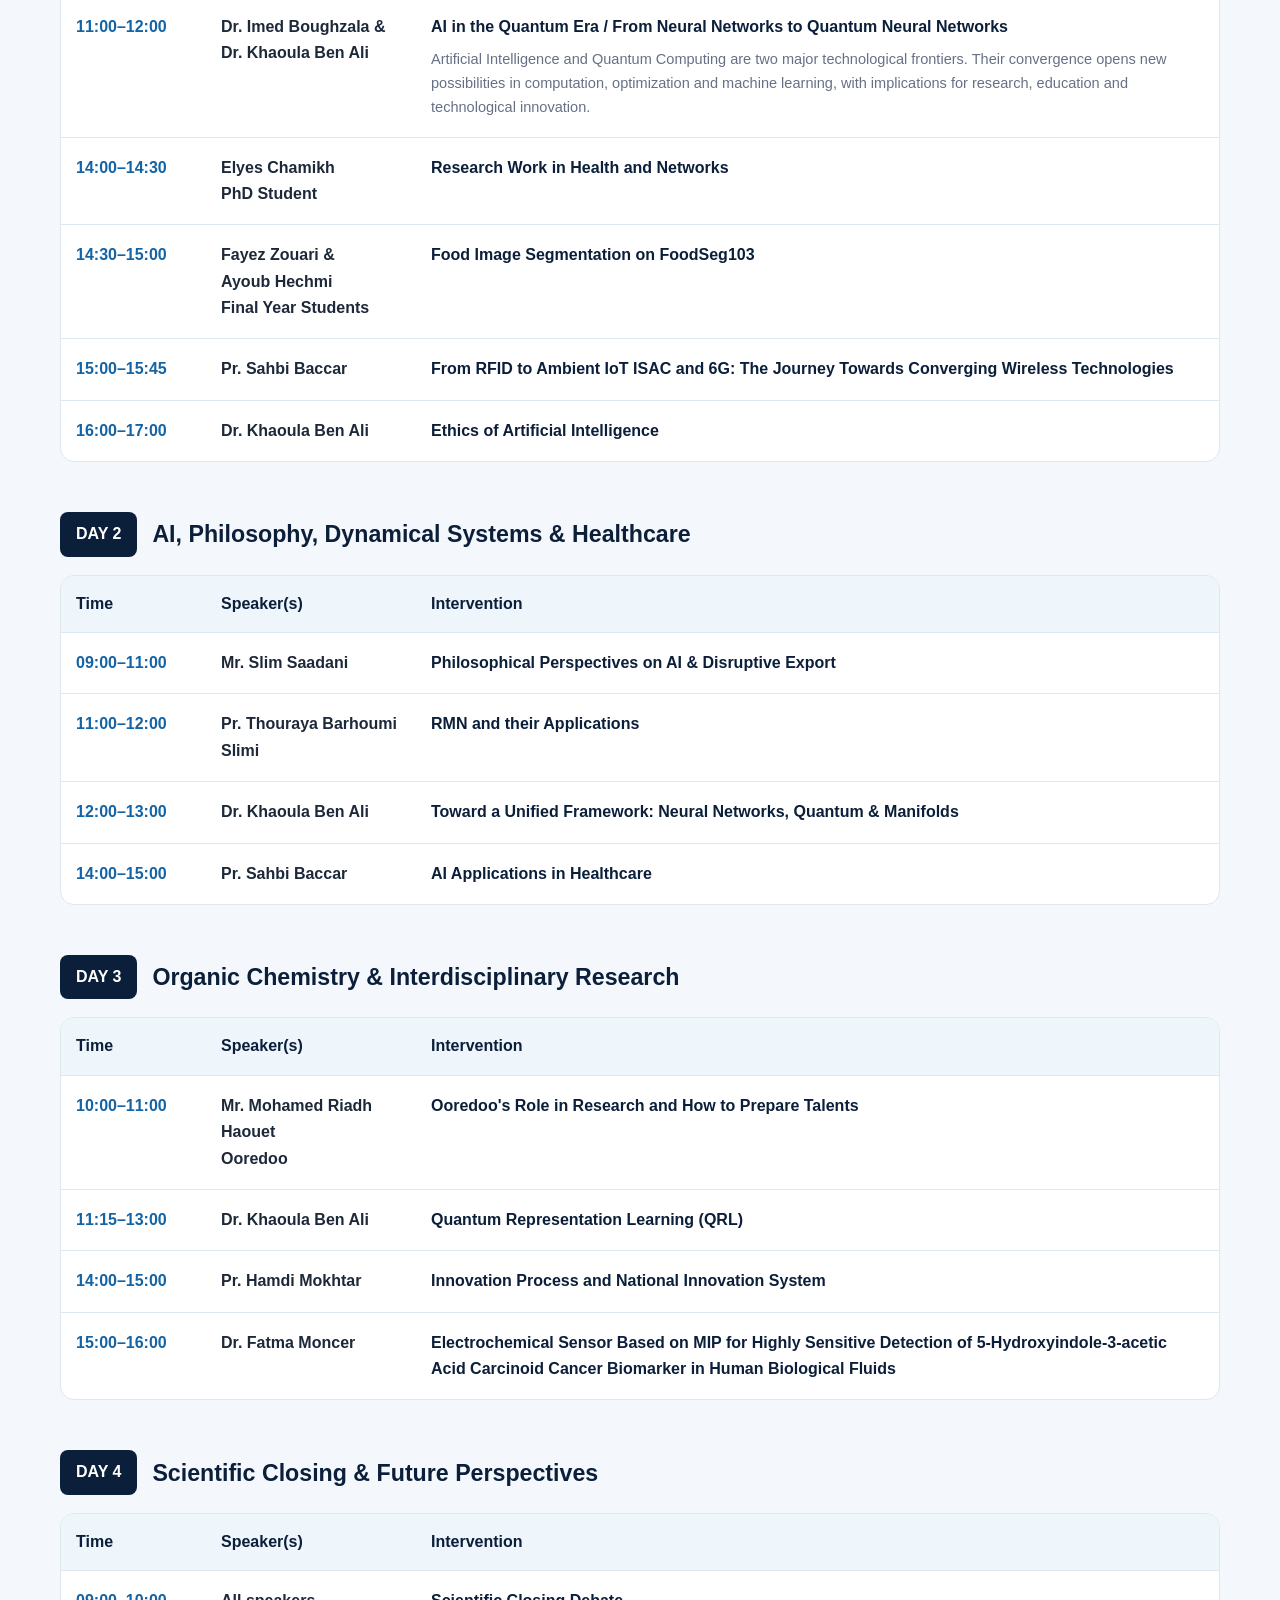
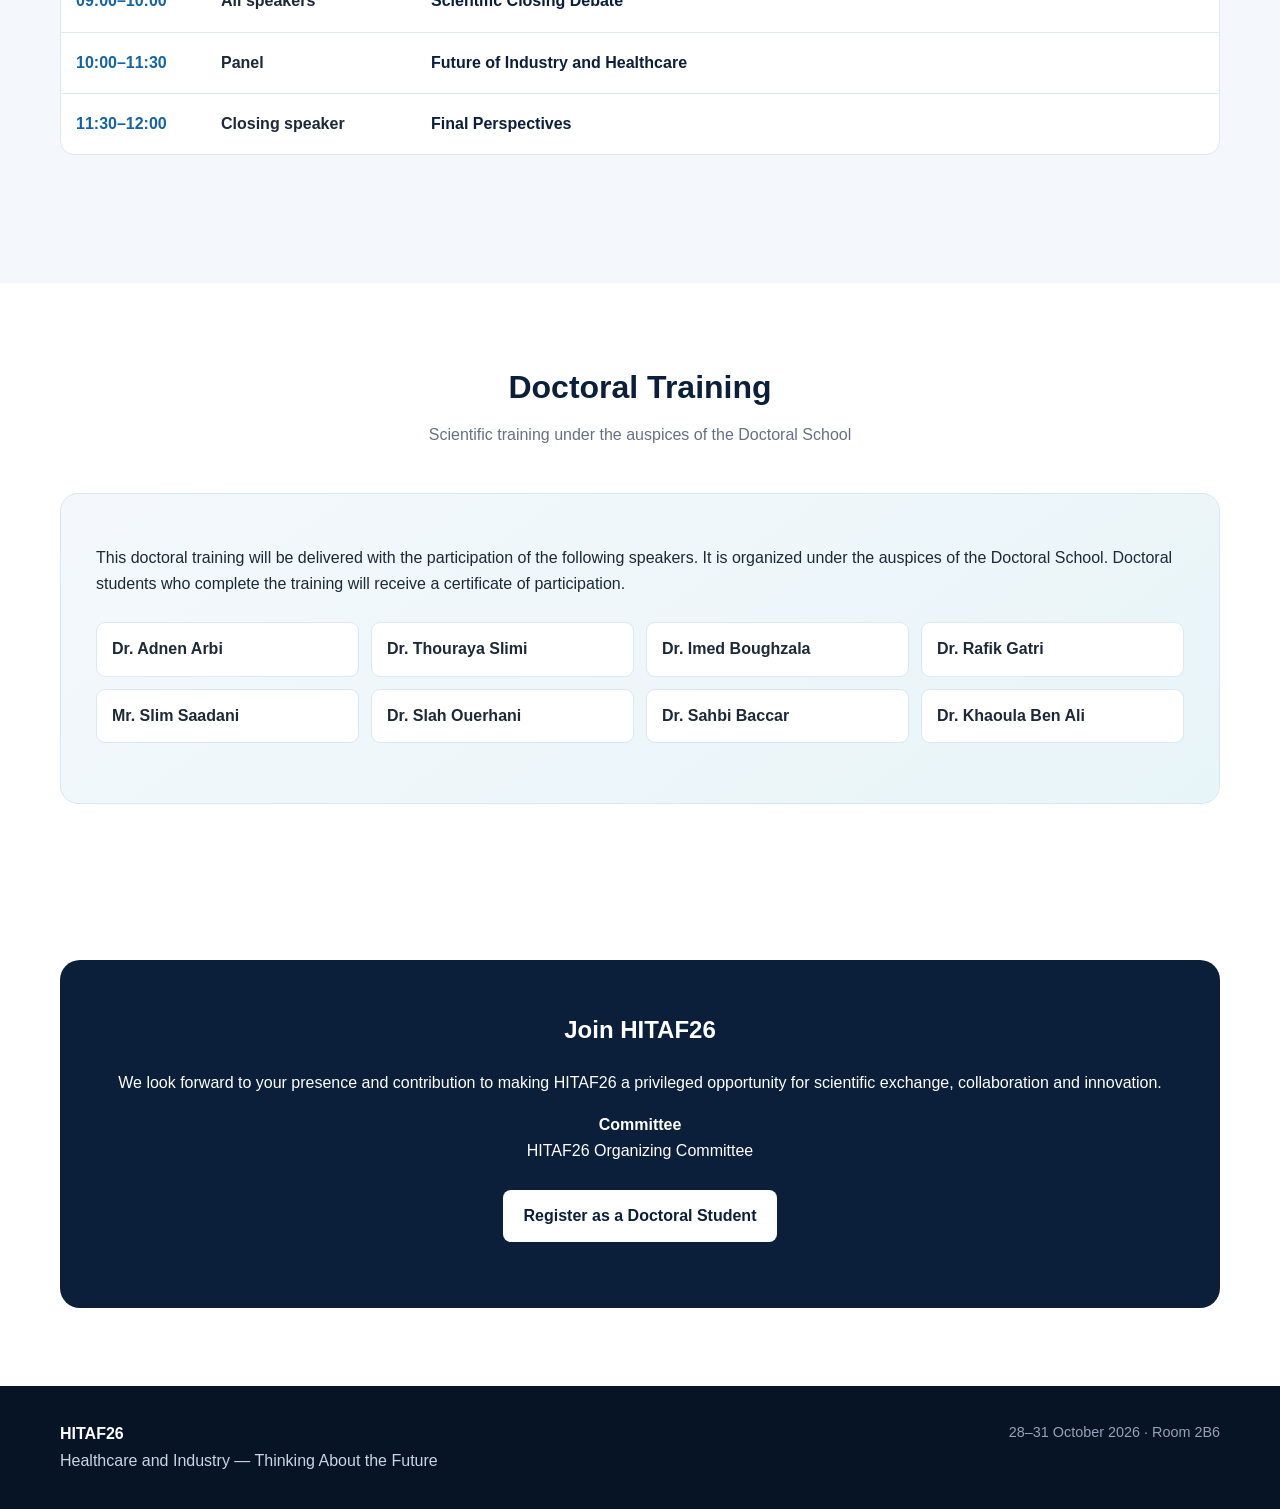
==== commit ba99f8d5: "Update index.html" ====
--- a/index.html
+++ b/index.html
@@ -827,7 +827,7 @@
         </strong>
 
         <span>
-          Director, Talent Management
+          Ooredoo
         </span>
 
       </div>
@@ -1172,7 +1172,7 @@
               <td class="title-col">
 
                 <strong>
-                  MRN and their Applications
+                  RMN and their Applications
                 </strong>
 
               </td>
@@ -1265,20 +1265,21 @@
 
           <tbody>
 
-            <tr>
-
-              <td class="time">
-                09:00–11:00
-              </td>
-
-              <td class="speaker-col">
-                Dr. Rafik Gatri
-              </td>
-
-              <td class="title-col">
-
-                <strong>
-                  Organic Chemistry Session
+<tr>
+
+              <td class="time">
+                10:00–11:00
+              </td>
+
+              <td class="speaker-col">
+                Mr. Mohamed Riadh Haouet<br>
+                Ooredoo
+              </td>
+
+              <td class="title-col">
+
+                <strong>
+                  Ooredoo's Role in Research and How to Prepare Talents
                 </strong>
 
               </td>
@@ -1293,24 +1294,14 @@
               </td>
 
               <td class="speaker-col">
-                Dr. Taoufik Ben Halima
-              </td>
-
-              <td class="title-col">
-
-                <strong>
-                  IR and ¹H NMR:
-                  From Spectra to Structure
-                </strong>
-
-                <span class="description">
-
-                  Fundamentals of ¹H NMR and IR spectroscopy,
-                  followed by guided exercises using multiple spectra
-                  to deduce molecular structures from spectral data
-                  and chemical formulas.
-
-                </span>
+                Dr. Khaoula Ben Ali
+              </td>
+
+              <td class="title-col">
+
+                <strong>
+                  Quantum Representation Learning (QRL)
+                </strong>
 
               </td>
 
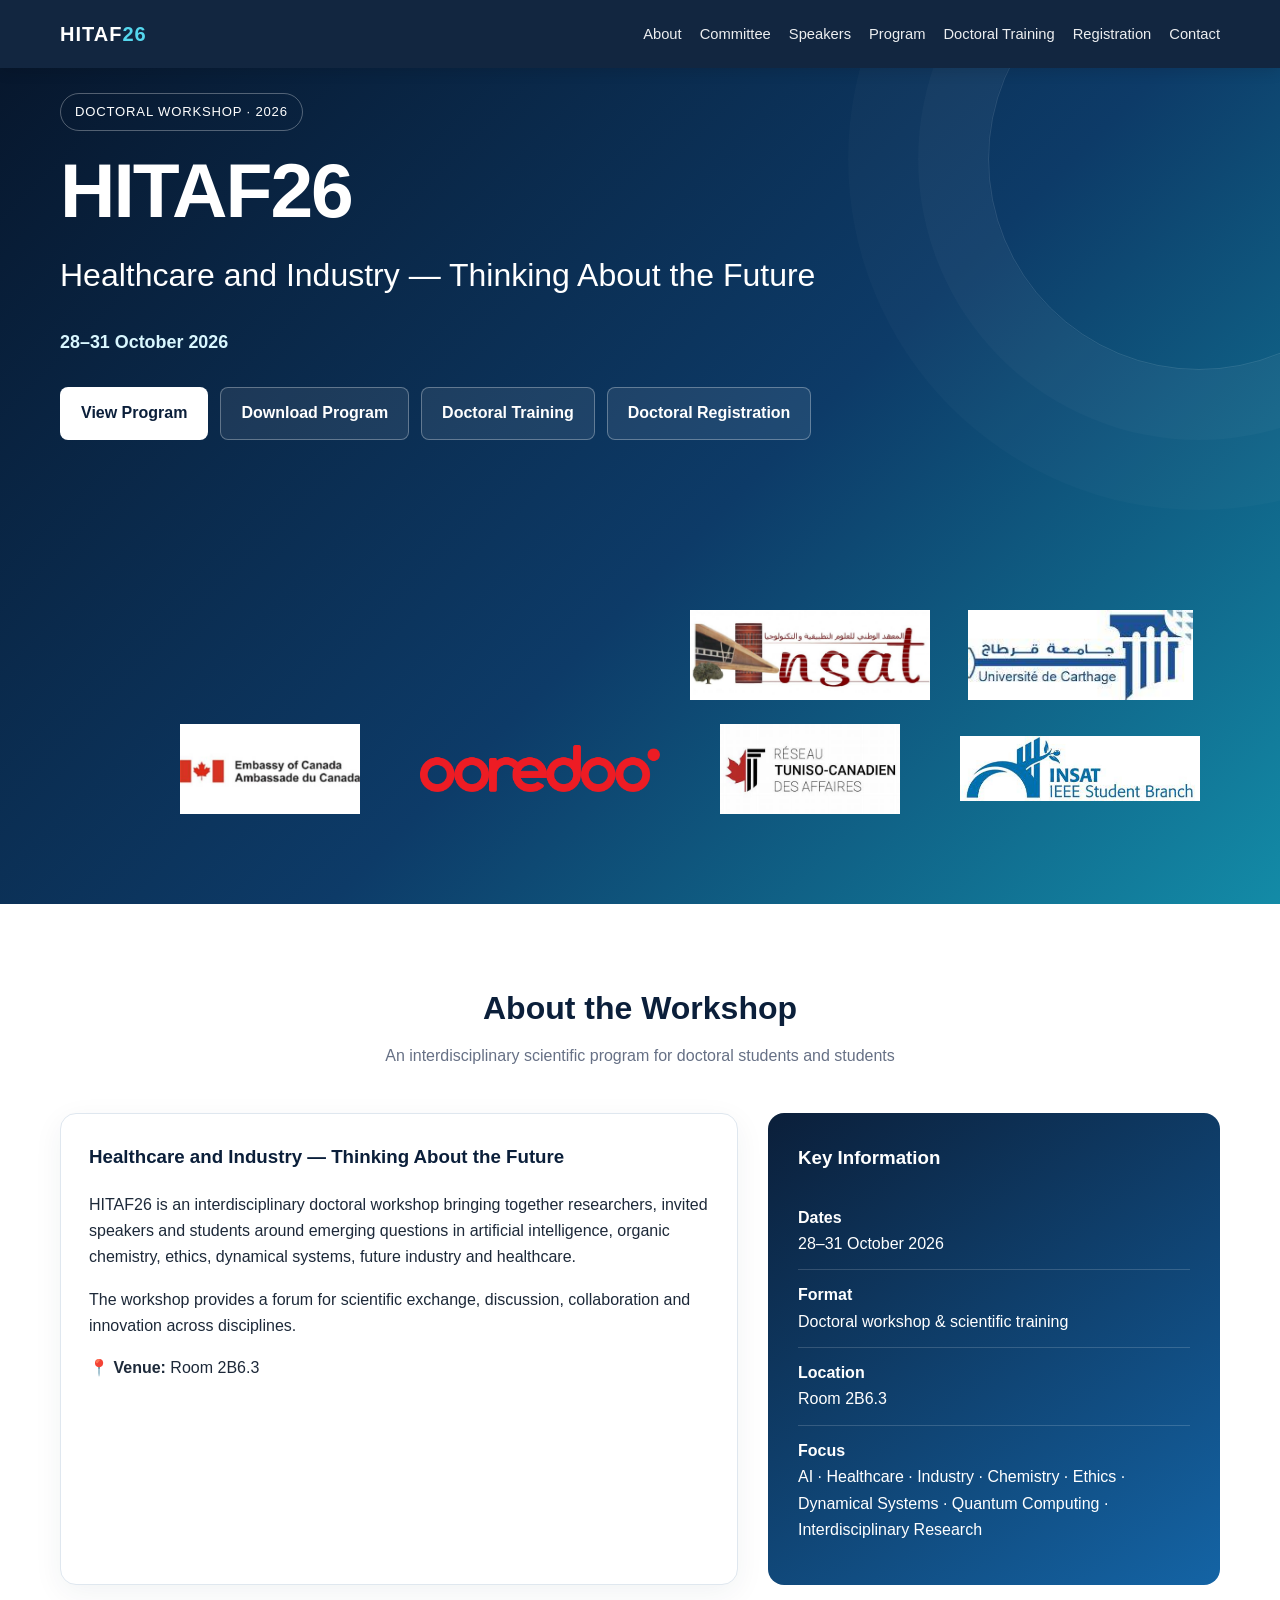
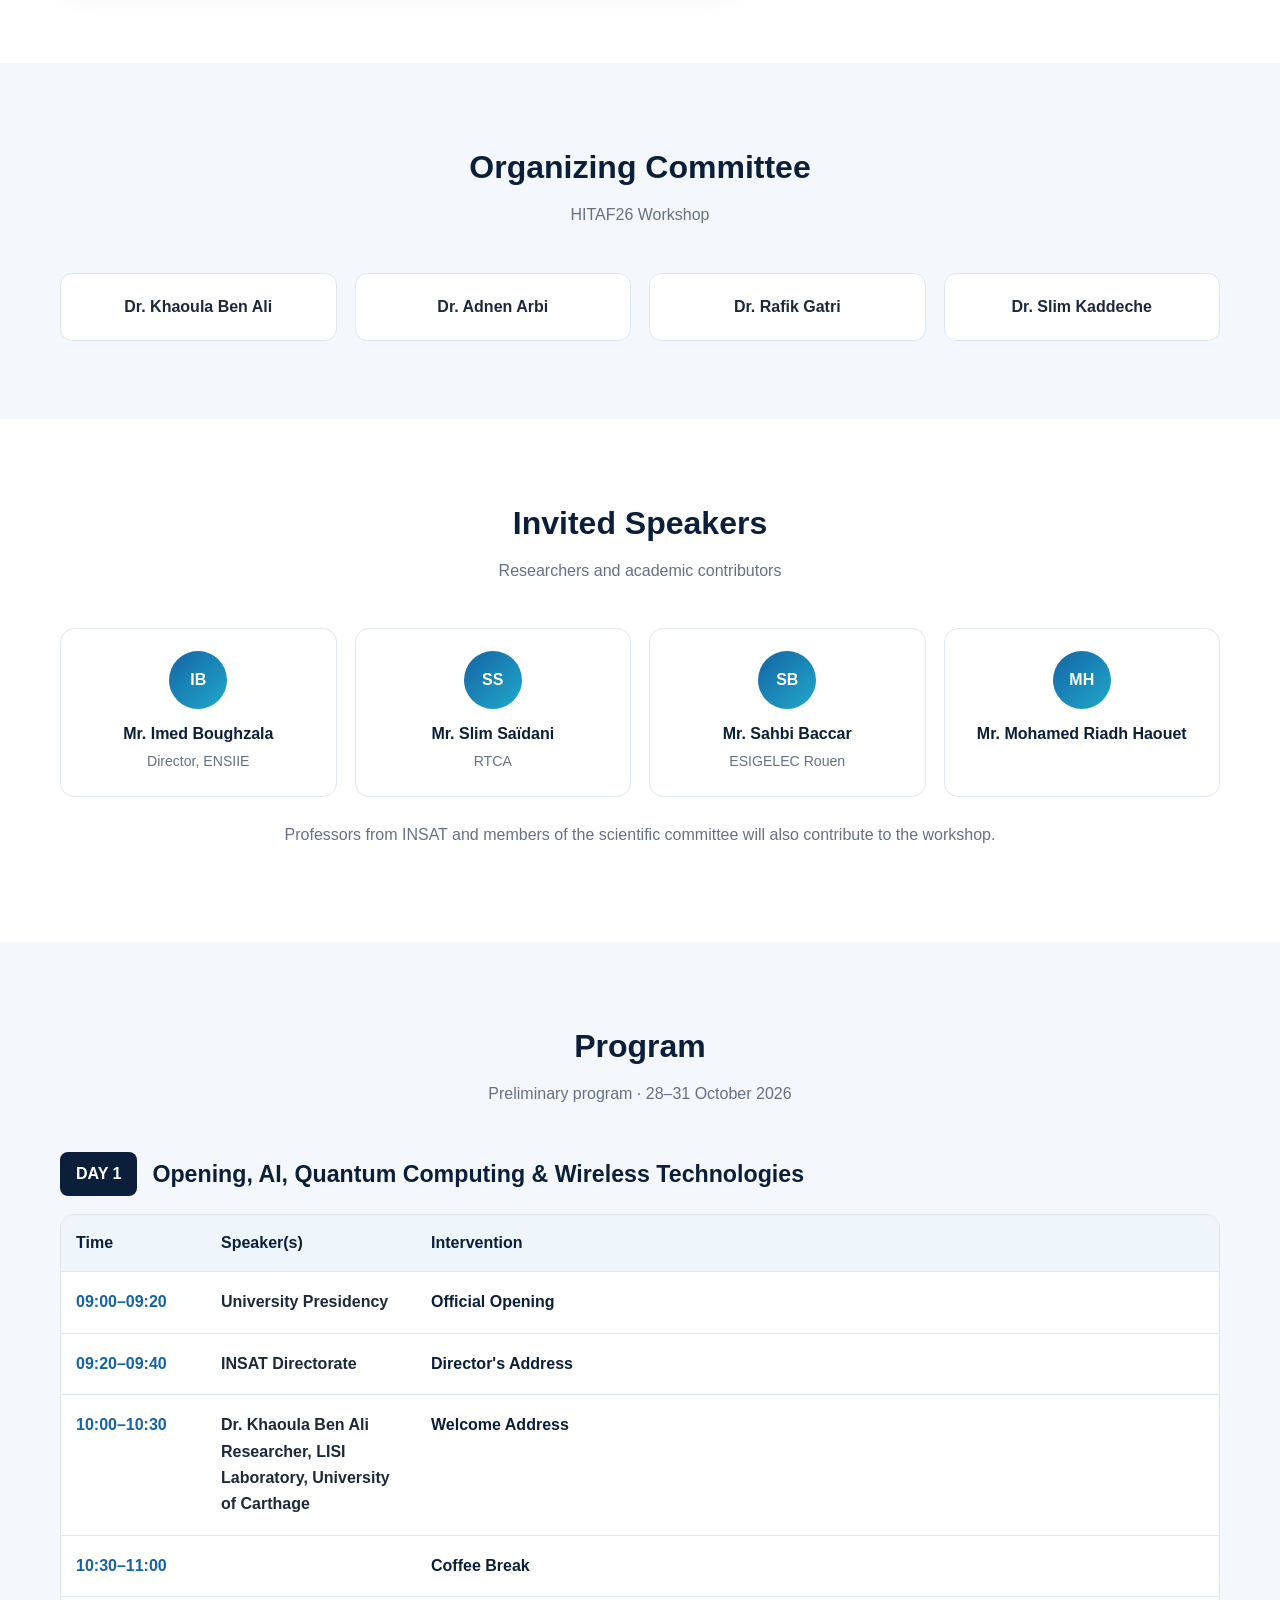
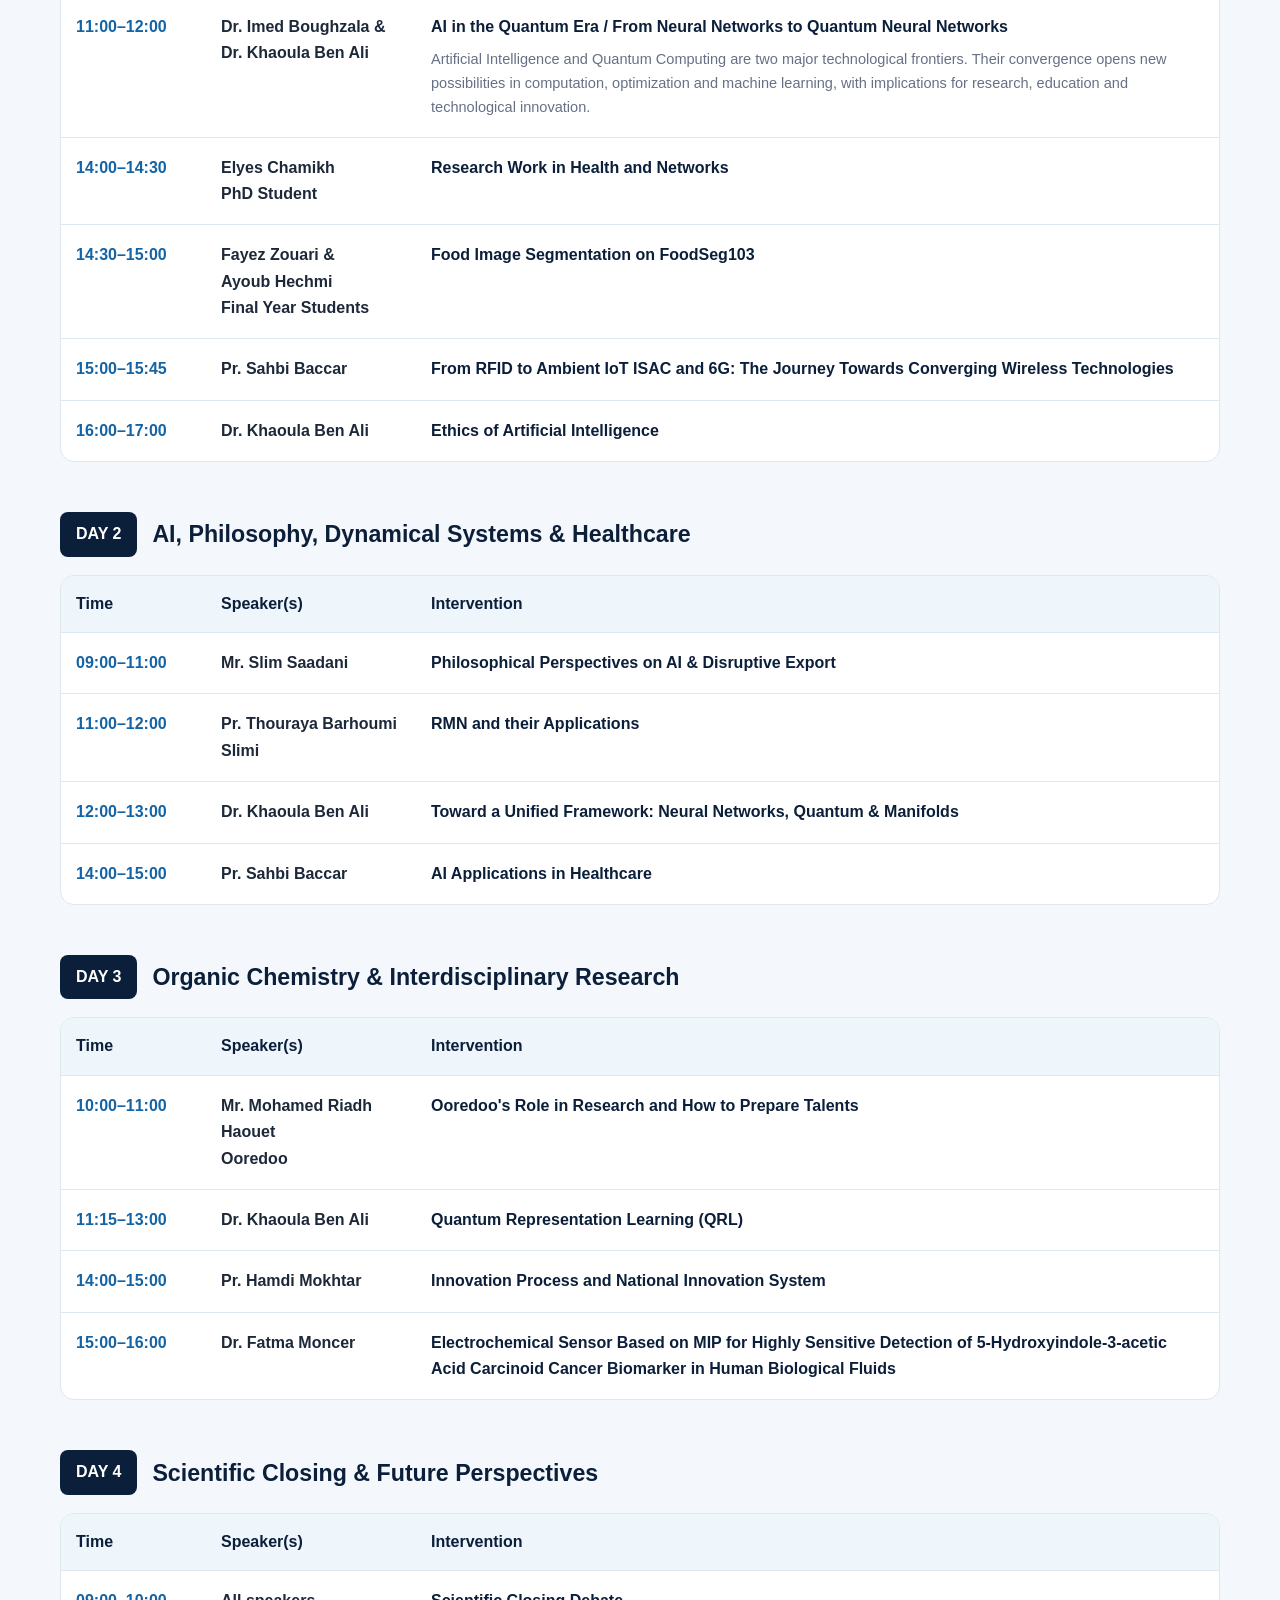
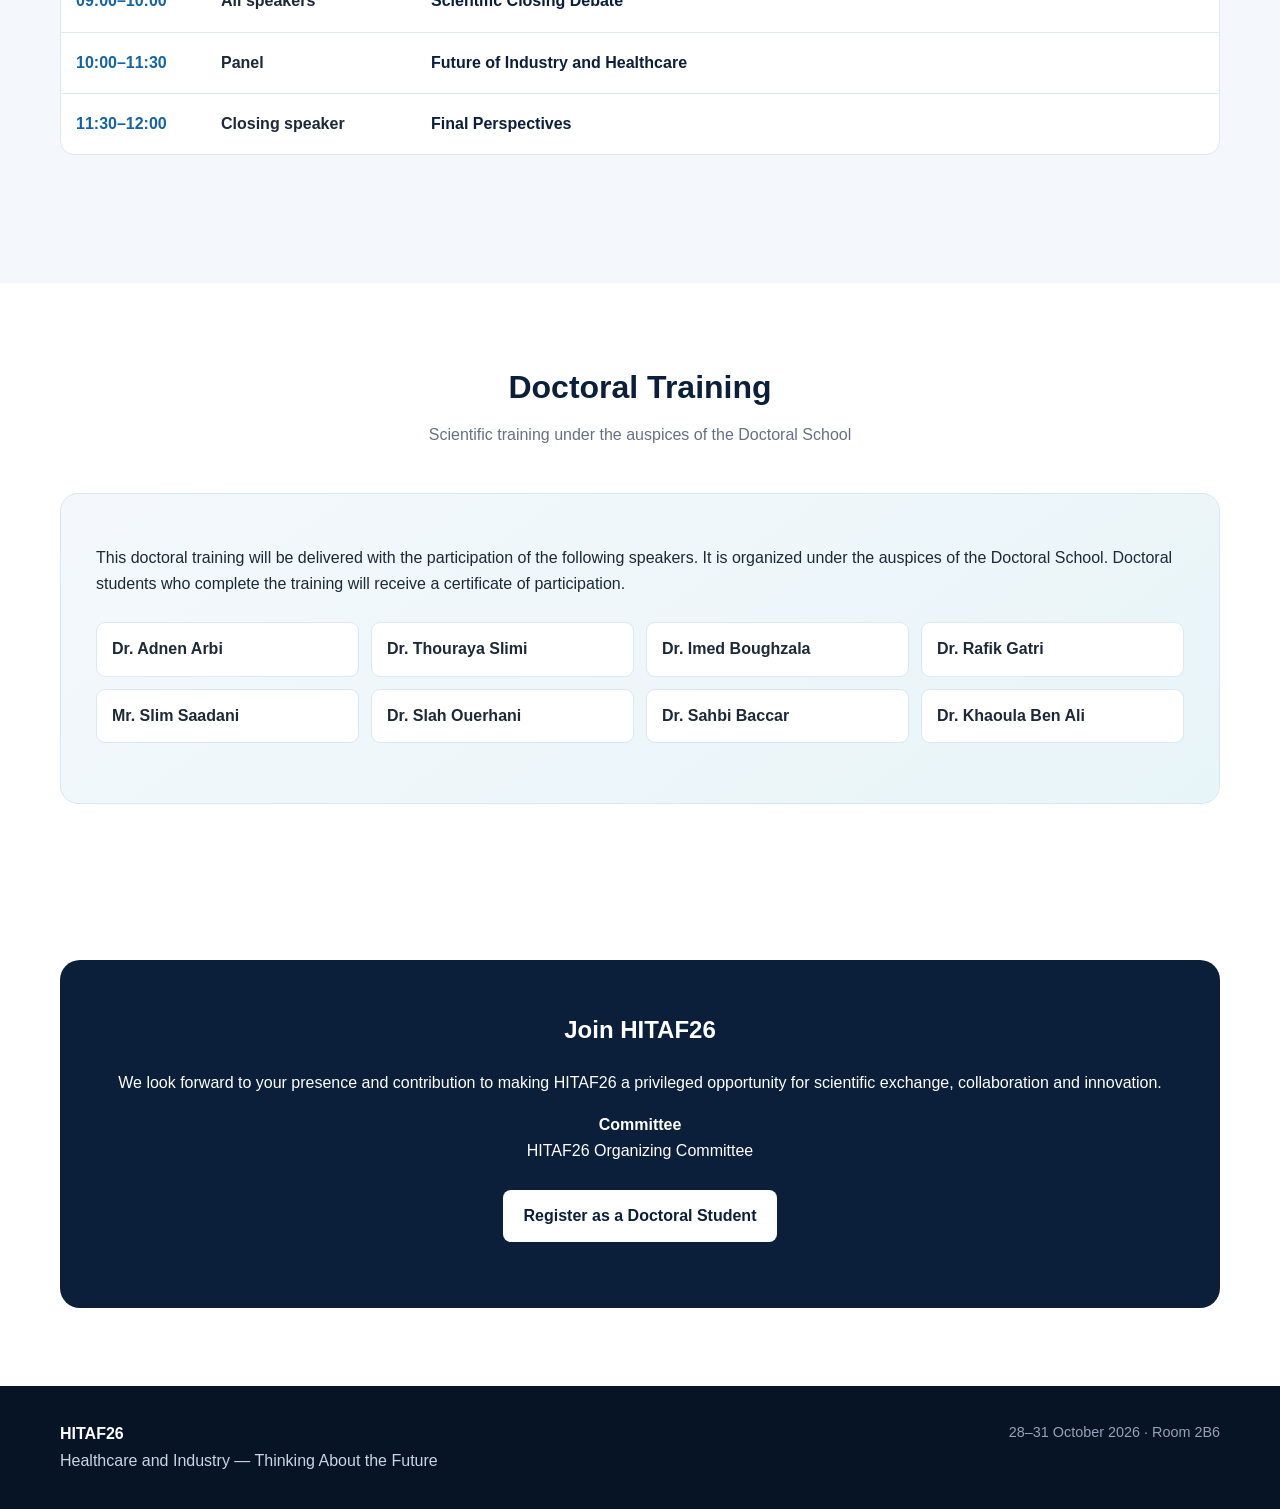
==== commit cd05d59a: "Update index.html" ====
--- a/index.html
+++ b/index.html
@@ -826,10 +826,6 @@
           Mr. Mohamed Riadh Haouet
         </strong>
 
-        <span>
-          Ooredoo
-        </span>
-
       </div>
 
     </div>
